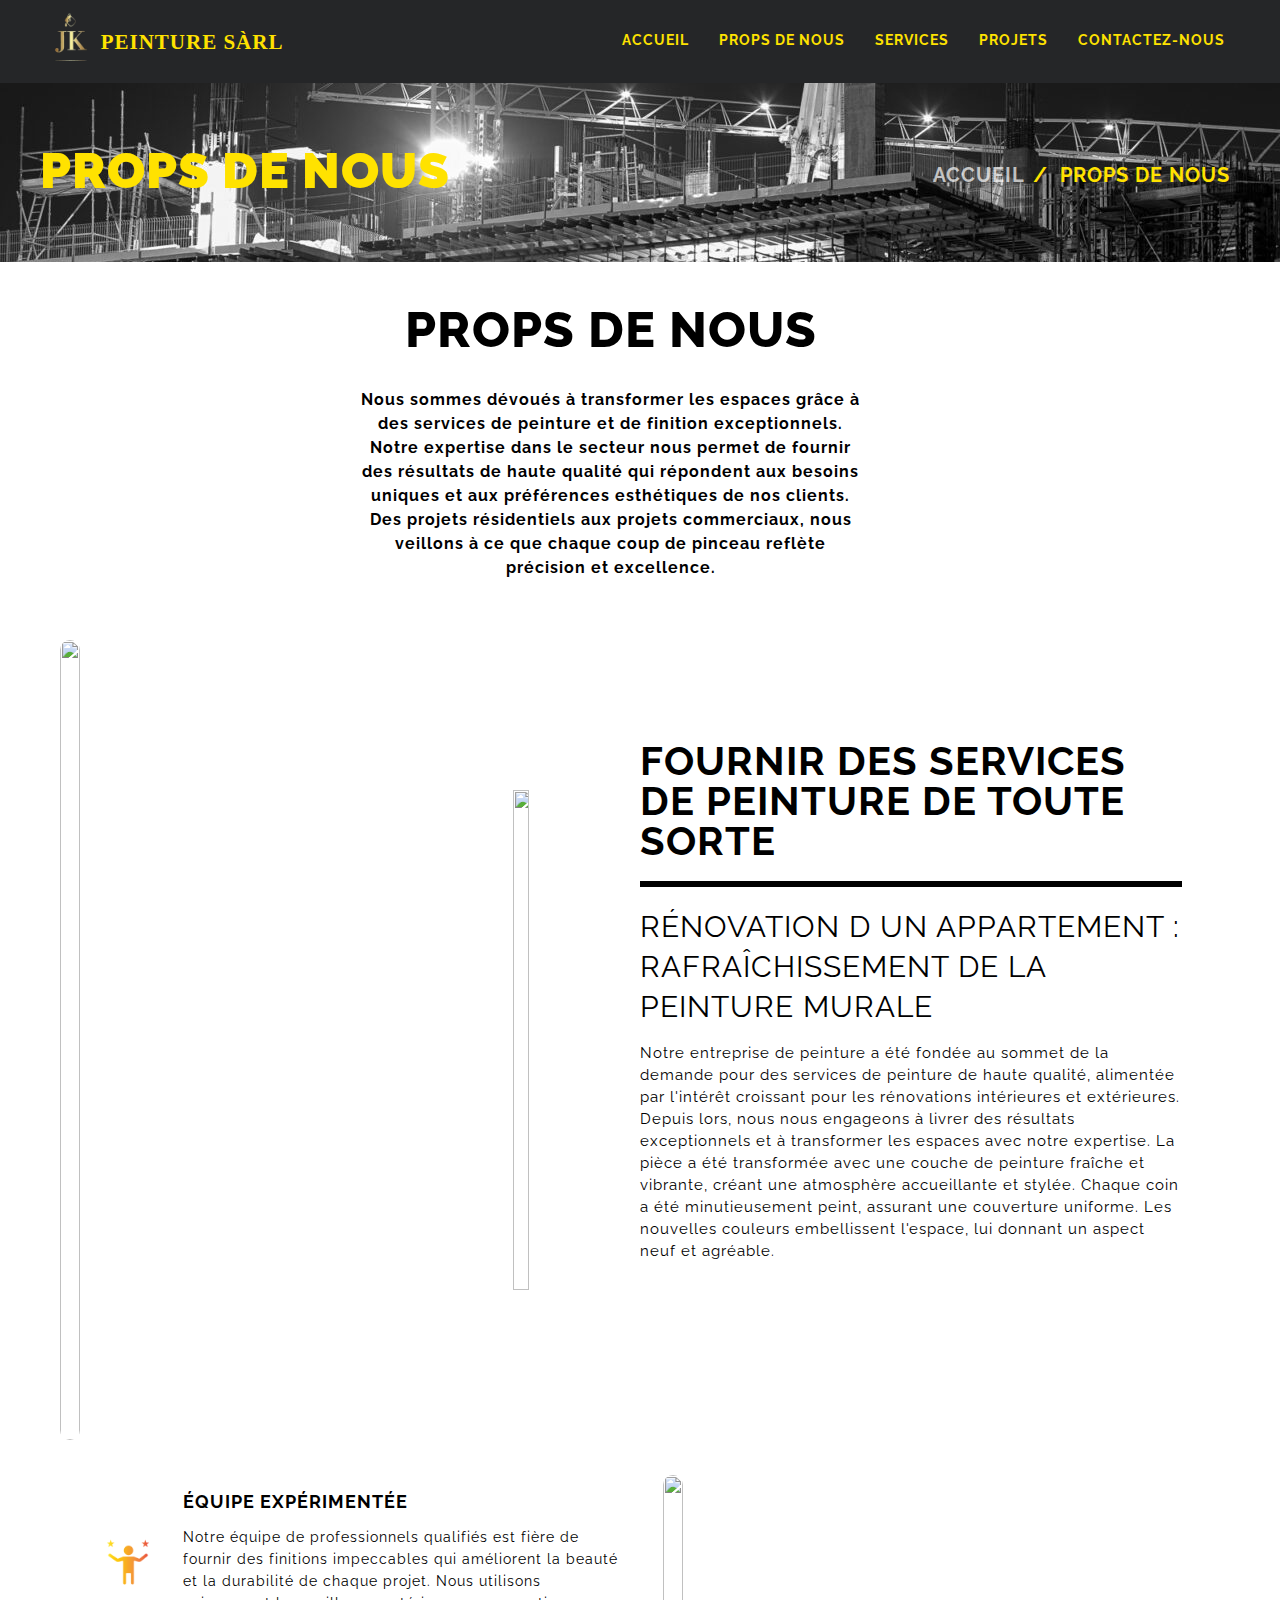
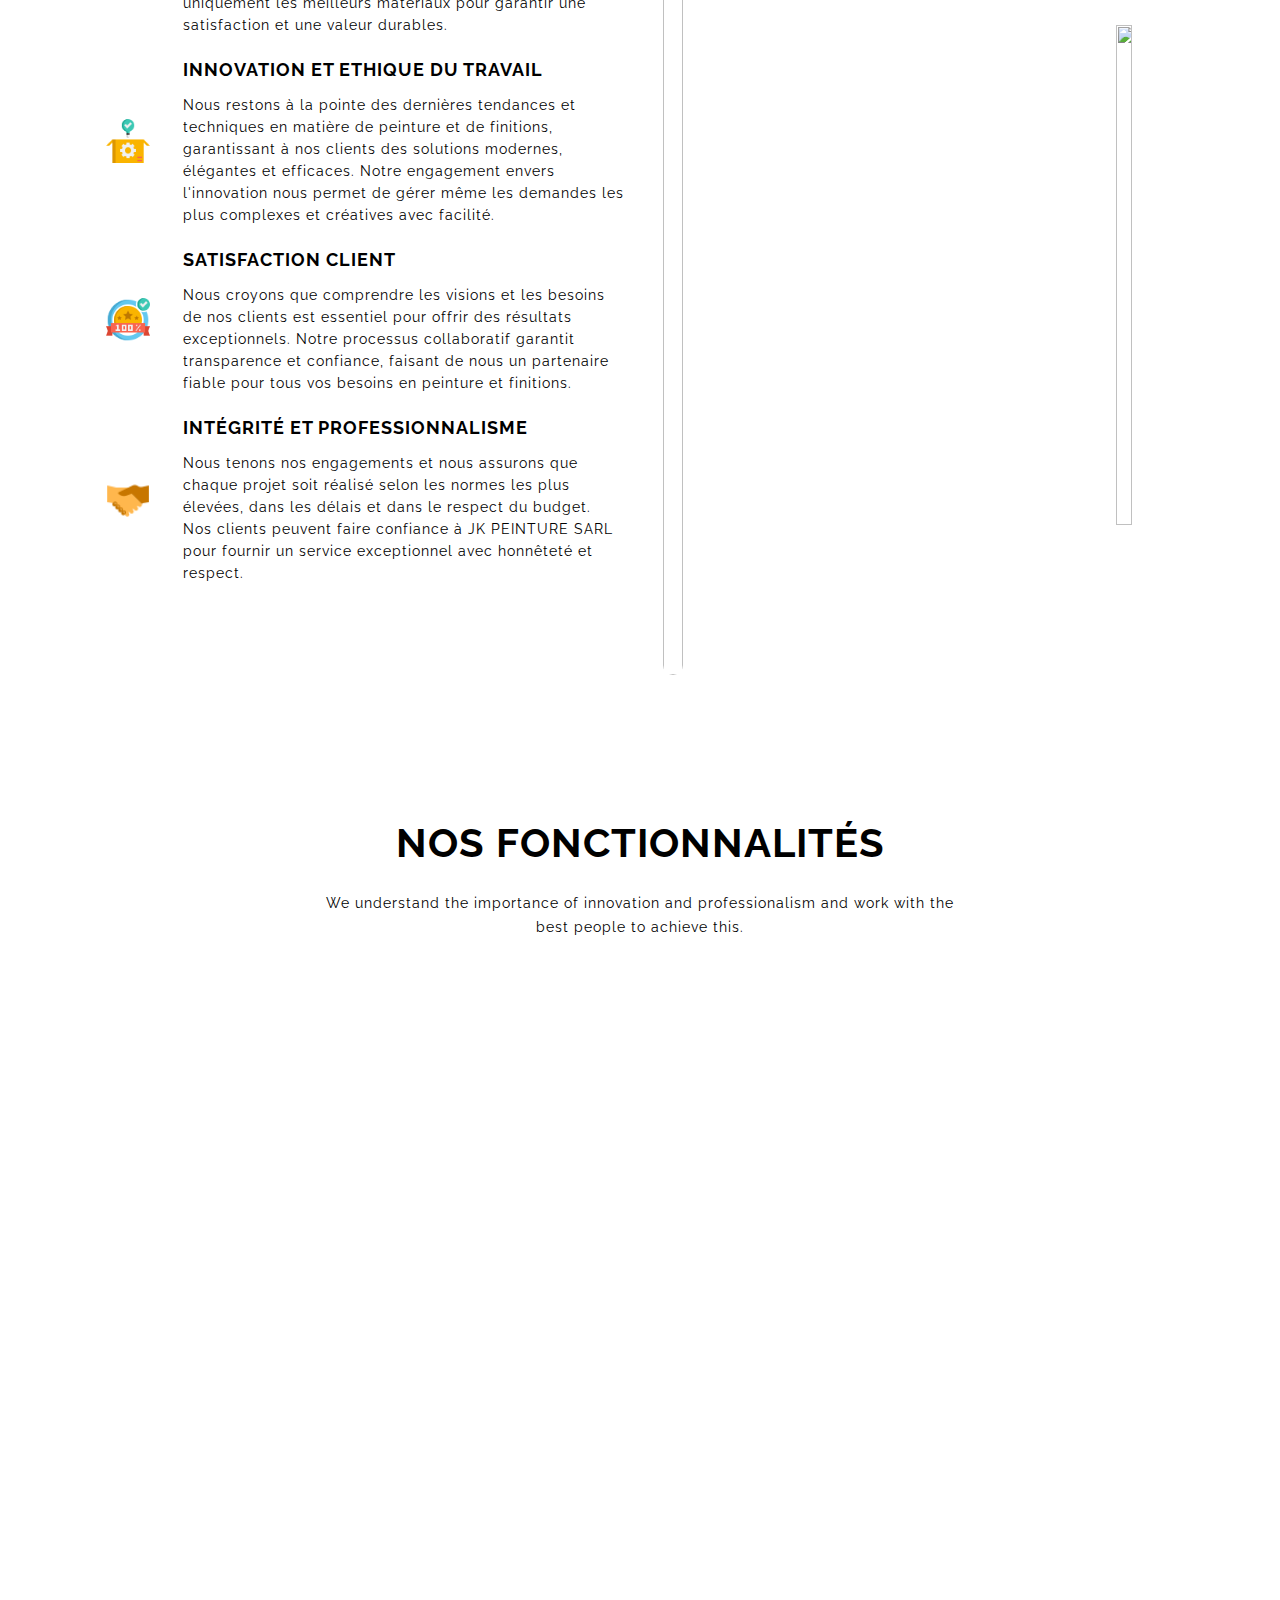
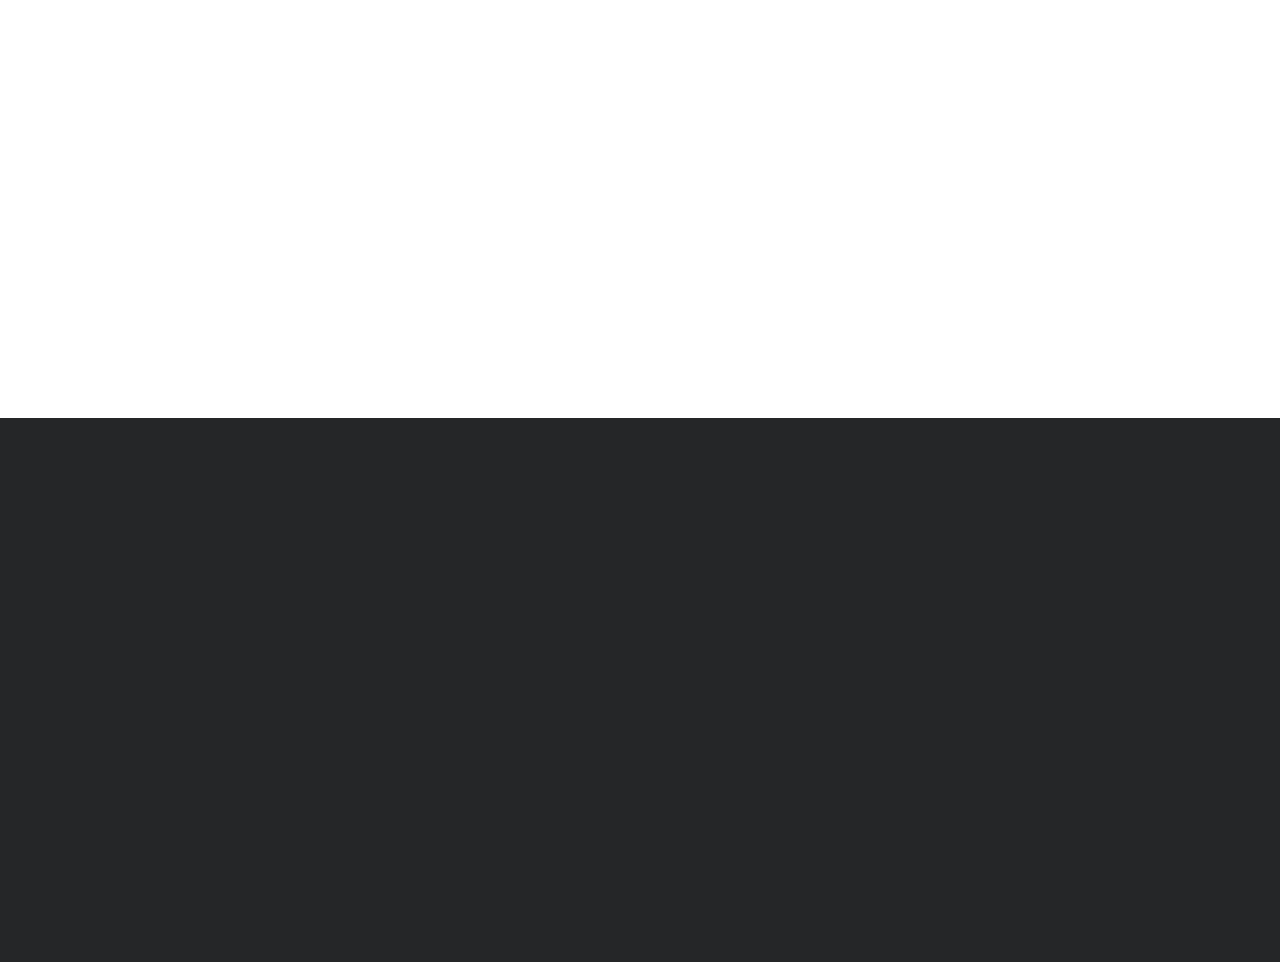
==== about.html @ dc9ed17d "initial commit of project" ====
<!DOCTYPE html>
<!--[if (gte IE 9)|!(IE)]><!-->
<html lang="en">
<!--<![endif]-->

<head>
  <!-- =====  BASIC PAGE NEEDS  ===== -->
  <meta charset="utf-8">
  <title>JK PEINTURE SÀRL</title>
  <!-- =====  SEO MATE  ===== -->
  <meta http-equiv="X-UA-Compatible" content="IE=edge" />
  <meta name="description" content="">
  <meta name="keywords" content="">
  <meta name="distribution" content="global">
  <meta name="revisit-after" content="2 Days">
  <meta name="robots" content="ALL">
  <meta name="rating" content="8 YEARS">
  <meta name="Language" content="en-us">
  <meta name="GOOGLEBOT" content="NOARCHIVE">
  <!-- =====  MOBILE SPECIFICATION  ===== -->
  <meta name="viewport" content="width=device-width, initial-scale=1, maximum-scale=1">
  <meta name="viewport" content="width=device-width">
  <!-- =====  CSS  ===== -->
  <link rel="stylesheet" type="text/css" href="css/font-awesome.min.css" />
  <link rel="stylesheet" type="text/css" href="css/bootstrap.css" />
  <link rel="stylesheet" type="text/css" href="css/menu.css">
  <link rel="stylesheet" type="text/css" href="css/bootsnav.css" />
  <link rel="stylesheet" type="text/css" href="css/style.css">
  <link rel="stylesheet" type="text/css" href="css/magnific-popup.css">
  <link rel="stylesheet" type="text/css" href="css/animation.css">
  <link rel="stylesheet" type="text/css" href="css/animate.css">
  <link rel="stylesheet" type="text/css" href="css/owl.carousel.css">
  <link rel="shortcut icon" href="image/logoJK-removebg-preview.png">
  <link rel="apple-touch-icon" href="images/apple-touch-icon.png">
  <link rel="apple-touch-icon" sizes="72x72" href="images/apple-touch-icon-72x72.png">
  <link rel="apple-touch-icon" sizes="114x114" href="images/apple-touch-icon-114x114.png">



  <link rel="stylesheet" type="text/css" href="css/about.css" />


<style>
  ::-webkit-scrollbar {
                display: none;  /* For Chrome, Safari, and Opera */
            }
</style>



</head>

<body style="width: 100%; overflow-x: hidden;
    scrollbar-width: none;">
  <!-- =====  LODER  ===== -->
  <div id="gif-loder" class="loder"></div>
  <div style="overflow: hidden;" class="wrapper">
    <!-- =====  HEADER START  ===== -->
    <header id="header">
      <!-- Start Navigation -->
      <nav class="navbar navbar-default navbar-fixed white no-background bootsnav">
        <!-- Start Top Search -->
        <div class="top-search">
          <div class="container">
            <div class="input-group">
              <span class="input-group-addon"><i class="fa fa-search"></i></span>
              <input type="text" class="form-control" placeholder="Search">
              <span class="input-group-addon close-search"><i class="fa fa-times"></i></span>
            </div>
          </div>
        </div>
        <!-- End Top Search -->
        <div class="container">
 
          <div class="navbar-header">
            <button type="button" class="navbar-toggle" data-toggle="collapse" data-target="#navbar-menu">
              <i class="fa fa-bars"></i>
            </button>

            <div class="navbar-brand-name">
              <div class="navbar-brand-name-logo">
                <a class="navbar-brand" href="index.html">
                  <img src="image/logoJK-removebg-preview.png" class="logo logo-display" alt="JK PAINTURE SAINT">
                  
                  <img src="image/logoJK-removebg-preview.png" class="logo logo-scrolled" alt="">
                </a>

              </div>
              
              <div class="navbar-brand-name-page">
                <a style="color: #FFE200" href="index.html">PEINTURE SÀRL</a>
              </div>
            </div>
          </div>
          <!-- End Header Navigation -->
          <!-- Collect the nav links, forms, and other content for toggling -->
          <div class="collapse navbar-collapse" id="navbar-menu">
            <ul class="nav navbar-nav navbar-right" data-in="fadeInDown" data-out="fadeOutUp">
              <li class="active"><a href="index.html">ACCUEIL</a></li>
              <li class="active"><a href="about.html">PROPS DE NOUS</a></li>
              <li class="active">
                <a href="./services.html">SERVICES</a>
              </li>
              
              <li class="dropdown">
                <!-- <a href="blog_2col_grid.html" class="dropdown-toggle" data-toggle="dropdown">Blog</a> -->
                <a href="blog_2col_grid.html">PROJETS</a>
              </li>
              
              <li class="dropdown">
                <a href="contact.html">CONTACTEZ-NOUS</a>
              </li>
            </ul>
          </div>
          <!-- /.navbar-collapse -->
        </div>
        <!-- Start Side Menu -->
        <div class="side">
          <a href="#" class="close-side"><i class="fa fa-times"></i></a>
          <div class="widget">
            <h6 class="title">English Language</h6>
            <ul class="link">
              <li><a href="#">FRENCH</a></li>
              <li><a href="#">ENGLISH</a></li>
            </ul>
          </div>
        </div>
        <!-- End Side Menu -->
      </nav>
      <!-- End Navigation -->
      <div class="clearfix"></div>
    </header>

    <div class="breadcrumb pt_80 pb_50">
      <div class="container">
        <div style="display: flex; align-items: end;">
          <div style="width: 99.5%; height: 70px; "></div>
          <div class="tree-branch"></div>
        </div>
        <h1 style="color: #FFE200;" class="mb_20">PROPS DE NOUS</h1>
        <ul class="right">
          <li><a href="index.html">ACCUEIL</a></li>
          <li class="active">PROPS DE NOUS</li>
        </ul>
      </div>
    </div>






    <div class="responsive-container-block bigContainer">
 
        <div style="display: flex;
            justify-content: center;
            align-items: center;" class="col-md-6 mb_50 col-md-offset-3 text-center">
          <div class="heading-part ">
            <h2 style="color: black; font-weight: 800; font-size: 5rem;" class="main_title mb_30">PROPS DE NOUS</h2>
            <p
            style="color: black; font-weight: bold; font-size: 1.6rem;"
            >Nous sommes dévoués à transformer les espaces grâce à des services de peinture et de finition exceptionnels. Notre expertise dans le secteur nous permet de fournir des résultats de haute qualité qui répondent aux besoins uniques et aux préférences esthétiques de nos clients. Des projets résidentiels aux projets commerciaux, nous veillons à ce que chaque coup de pinceau reflète précision et excellence.</p>
          </div>
        </div>



        

        <div style="margin-bottom: 25px;" class="responsive-container-block Container">
          <div class="imgContainer">
            <img class="blueDots" src="https://workik-widget-assets.s3.amazonaws.com/widget-assets/images/aw3.svg">
            <img style="border-radius: 25px;" class="mainImg" src="image/Projekti8/projekti001.jpeg">
          </div>
          <div class="responsive-container-block textSide">
            
            <div class="responsive-cell-block wk-desk-6 wk-ipadp-6 wk-tab-12 wk-mobile-12">
    
              <div class="cardText">
                <p style="font-size: 4rem !important; line-height: 40px;" class="text-blk cardHeading">
                  FOURNIR DES SERVICES
    DE PEINTURE DE TOUTE SORTE
                </p>
                <hr style="border: 3px solid black; margin: 20px 0;">
                <p style="font-size: 3rem !important; color: black; line-height: 40px;" class="ttext-blk cardHeading">
                  RÉNOVATION D UN APPARTEMENT : RAFRAÎCHISSEMENT DE LA PEINTURE MURALE
                </p>
    
                <p style="margin-top: 15px; font-size: 1.5rem;" class="text-blk cardSubHeading">
                  Notre entreprise de peinture a été fondée au sommet de la demande pour des services de peinture de haute qualité, alimentée par l'intérêt croissant pour les rénovations intérieures et extérieures. Depuis lors, nous nous engageons à livrer des résultats exceptionnels et à transformer les espaces avec notre expertise. La pièce a été transformée avec une couche de peinture fraîche et vibrante, créant une atmosphère accueillante et stylée. Chaque coin a été minutieusement peint, assurant une couverture uniforme. Les nouvelles couleurs embellissent l'espace, lui donnant un aspect neuf et agréable.
                </p>
              </div>
            </div>
            
            <a>
              <button class="custom-btn btn-1 mt_30 wow fadeInUp">
                LIRE LA SUITE 
    
              </button>
            </a>
            <a>
              <button style="margin-left: 25px;" class="custom-btn btn-1 mt_30 wow fadeInUp">
                CONTACTEZ-NOUS
              </button>
            </a>
            
          </div>
          
        </div>





      <div class="responsive-container-block Container">
        
        <div class="responsive-container-block textSide">
          
          <div class="responsive-cell-block wk-desk-6 wk-ipadp-6 wk-tab-12 wk-mobile-12">
            <div class="cardImgContainer">
              <img class="cardImg" src="image/xp.png">
            </div>
            <div class="cardText">
              <p class="text-blk cardHeading">
                ÉQUIPE EXPÉRIMENTÉE
              </p>
              <p class="text-blk cardSubHeading">
                Notre équipe de professionnels qualifiés est fière de fournir des finitions impeccables qui améliorent la beauté et la durabilité de chaque projet. Nous utilisons uniquement les meilleurs matériaux pour garantir une satisfaction et une valeur durables.
              </p>
            </div>
          </div>
          <div class="responsive-cell-block wk-desk-6 wk-ipadp-6 wk-tab-12 wk-mobile-12">
            <div class="cardImgContainer">
              <img class="cardImg" src="image/innovative.png">
            </div>
            <div class="cardText">
              <p class="text-blk cardHeading">
                INNOVATION ET ETHIQUE DU TRAVAIL
              </p>
              <p class="text-blk cardSubHeading">
                Nous restons à la pointe des dernières tendances et techniques en matière de peinture et de finitions, garantissant à nos clients des solutions modernes, élégantes et efficaces. Notre engagement envers l'innovation nous permet de gérer même les demandes les plus complexes et créatives avec facilité.
              </p>
            </div>
          </div>
          <div class="responsive-cell-block wk-desk-6 wk-ipadp-6 wk-tab-12 wk-mobile-12">
            <div class="cardImgContainer">
              <img class="cardImg" src="image/costumerStat.png">
            </div>
            <div class="cardText">
              <p class="text-blk cardHeading">
                SATISFACTION CLIENT
              </p>
              <p class="text-blk cardSubHeading">
                Nous croyons que comprendre les visions et les besoins de nos clients est essentiel pour offrir des résultats exceptionnels. Notre processus collaboratif garantit transparence et confiance, faisant de nous un partenaire fiable pour tous vos besoins en peinture et finitions.
              </p>
            </div>
          </div>
          <div class="responsive-cell-block wk-desk-6 wk-ipadp-6 wk-tab-12 wk-mobile-12">
            <div class="cardImgContainer">
              <img class="cardImg" src="image/integrity.png">
            </div>
            <div class="cardText">
              <p class="text-blk cardHeading">
                INTÉGRITÉ ET PROFESSIONNALISME
              </p>
              <p class="text-blk cardSubHeading">
                Nous tenons nos engagements et nous assurons que chaque projet soit réalisé selon les normes les plus élevées, dans les délais et dans le respect du budget. Nos clients peuvent faire confiance à JK PEINTURE SARL pour fournir un service exceptionnel avec honnêteté et respect.
              </p>
            </div>
          </div>
          <a>
            <button class="custom-btn btn-1 mt_30 wow fadeInUp">
              DÉCOUVREZ NOS SERVICES
            </button>
          </a>
          
        </div>
        <div class="imgContainer">
          <img class="blueDots" src="https://workik-widget-assets.s3.amazonaws.com/widget-assets/images/aw3.svg">
          <img style="border-radius: 25px;" class="mainImg" src="./image/Projekti3/projekti20.jpeg">
        </div>
      </div>
    </div>




    <section id="service" class="pt_100 pb_50">
      <div class="container text-center">
        <div class="row">
          <div class="col-md-12">
            <div class="heading-part ">
              <h2 style="color: black" class="main_title mb_20">NOS FONCTIONNALITÉS</h2>
              <p style="color: black;" class="mb_50">We understand the importance of innovation and professionalism and work with the best people to achieve this.</p> 
            </div>
          </div>
        </div>
        <!-- Services  -->
        <div class="services row">
          <div class="service-row col-md-4 col-xs-6 mb_50">
            <div class="service wow fadeInDown" data-wow-delay=".2s">
              <div class="icon-top"><img src="image/profesionalTeam.png" alt="#"></div>
              <h4 class="text-bold mtb_20">ÉQUIPE PROFESSIONNELLE</h4>
              <p style="color: black;">Une équipe professionnelle dédiée, experte
                dans son domaine, qui garantit des résultats
                de haute qualité.</p>
            </div>
          </div>
          <div class="service-row col-md-4 col-xs-6 mb_50">
            <div class="service wow fadeInDown" data-wow-delay=".2s">
              <div class="icon-top"><img src="image/phone.png" alt="#"></div>
              <h4 class="text-bold mtb_20">SUPPORT</h4>
              <p style="color: black;">Si vous rencontrez des problèmes ou avez
                besoin de support de notre équipe, vous
                pouvez nous contacter par téléphone ou nous
                envoyer un e-mail.</p>
            </div>
          </div>
          <div class="service-row col-md-4 col-xs-6 mb_50">
            <div class="service wow fadeInDown" data-wow-delay=".2s">
              <div class="icon-top"><img src="image/prices.png" alt="#"></div>
              <h4 class="text-bold mtb_20">PRIX ABORDABLE</h4>
              <p style="color: black;">Nos collaborateurs sont passionnés par
                leur travail et s'engagent à offrir des
                conditions exceptionnelles, tant pour
                notre équipe que pour nos clients, le
                tout à un prix compétitif.</p>
            </div>
          </div>
          <div class="service-row col-md-4 col-xs-6 mb_50">
            <div class="service wow fadeInUp" data-wow-delay=".3s">
              <div class="icon-top"><img src="image/facade.png" alt="#"></div>
              <h4 class="text-bold mtb_20">ÉQUIPEMENT</h4>
              <p style="color: black;">Nous utilisons les équipements les plus
                performants du marché pour sublimer et
                décorer vos bâtiments avec une précision
                optimale.</p>
            </div>
          </div>
          <div class="service-row col-md-4 col-xs-6 mb_50">
            <div class="service wow fadeInUp" data-wow-delay=".3s">
              <div class="icon-top"><img src="image/building.png" alt="#"></div>
              <h4 class="text-bold mtb_20">BÂTIMENTS</h4>
              <p style="color: black;">Nous travaillons dans différents bâtiments,
                allant des petites maisons aux grands
                bâtiments.</p>
            </div>
          </div>
          <div class="service-row col-md-4 col-xs-6 mb_50">
            <div class="service wow fadeInUp" data-wow-delay=".3s">
              <div class="icon-top"><img src="image/engnineer.png" alt="#"></div>
              <h4 class="text-bold mtb_20">INGÉNIEUR DE PROJET</h4>
              <p style="color: black;">Parmi nos employés, nous avons des
                ingénieurs avec une grande expérience dans
                la peinture et la décoration de bâtiments,
                offrant un espace de vie confortable.</p>
            </div>
          </div>
        </div>
        <!-- Services -->
      </div>
    </section>





    
  </div>





    <div id="projectFacts" class="sectionClass">
      <div class="fullWidth eight columns">
      



        <div style="margin-top: 25px;" class="projectFactsWrap">


          <div class="item wow animated" data-number="4" style="visibility: visible;">
            <img width="15%" src="image/xp.png" alt="Experience">
            <p id="number1" class="number">4+</p>
            <span></span>
            <p>ANNÉES SUR LE MARCHÉ</p>
        </div>
          <div class="item wow animated" data-number="14" style="visibility: visible;">
              <img width="15%" src="image/places.png" alt="Places">
              <p id="number2" class="number">14+</p>
              <span></span>
              <p>DIFFÉRENTS ENDROITS</p>
          </div>
          <div class="item wow animated" data-number="20" style="visibility: visible;">
              <img width="15%" src="image/emp.png" alt="Employee">
              <p id="number3" class="number">20+</p>
              <span></span>
              <p>EMPLOYÉS</p>
          </div>
          <div class="item wow animated" data-number="12" style="visibility: visible;">
              <img width="15%" src="image/services.png" alt="Services">
              <p id="number4" class="number">12+</p>
              <span></span>
              <p>DIFFÉRENTS TYPES DE
                SERVICES</p>
          </div>
      </div>
    </div>





    <!-- <div class="responsive-container-block1 bigContainer1">
      <div class="responsive-container-block1 Container1">
        <p style="color: #FFE200 !important;" class="text-blk1 heading1">
          N'HÉSITEZ PAS À NOUS CONTACTER
        </p>
        <p class="text-blk1 subHeading1">
          N'hésitez pas à nous contacter via nos réseaux sociaux ou par e-mail pour toute question ou assistance. Nous sommes toujours là pour vous aider et garantir que votre expérience avec nous soit parfaite. Connectez-vous avec nous sur Facebook, Instagram, ou envoyez-nous un e-mail à tout moment. Votre satisfaction est notre priorité, et nous sommes impatients de vous entendre!
        </p>
        <div class="social-icons-container1">
          <a class="social-icon1" href="https://www.facebook.com" target="_blank">
            <img class="socialIcon1 image-block1" src="./image/facebook.png" alt="Facebook Icon">
          </a>
          <a class="social-icon1" href="https://www.instagram.com" target="_blank">
            <img class="socialIcon1 image-block1" src="./image/mail.png" alt="Instagram Icon">
          </a>
          <a class="social-icon1" href="mailto:example@example.com">
            <img class="socialIcon1 image-block1" src="./image/instagram.png" alt="Mail Icon">
          </a>

        </div>
      </div>
    </div> -->



    <div id="contact" class="footer ptb_100">
      <div class="container">
        <div class="row">
          <div class="col-md-3 mtb_40 text-left wow fadeInUp" data-wow-delay=".2s">
            <h4 style="color: #FFE200; font-weight: bold;" class="footer-title ptb_20 light uppr ">CONTACTEZ-NOUS</h4>
            <ul style="color: #FFE200;">
              <li><i class="fa fa-map-marker-alt"></i> Grand-Rue 45, Vaulruz<br> Switzerland 1627</li>
              <li><i class="fa fa-phone"></i> 079/290 81 12</li>
              <li><i class="fa fa-envelope"></i> info@jkpeinture.ch</li>
            </ul>
          </div>
          <div class="col-md-6 wow fadeInUp" data-wow-delay=".4s">
            <div class="footer-logo mt_20 mb_20"> <a href="index.html"> <img src="image/logoJK-removebg-preview.png" alt="JK PEINTURE SAINT"> </a> </div>
            <div class="footer-link">
              <ul>
                <li><a href="index.html">ACCUEIL</a></li>
                <li><a href="about.html">PROPS DE NOUS</a></li>
                <li><a href="services.html">SERVICES</a></li>
                <li><a href="blog_2col_grid.html">PROJETS</a></li>
                <li><a href="contact.html">CONTACTEZ-NOUS</a></li>
              </ul>
            </div>
            <div style="margin-top: 30px;" class="copyright-part mtb_10">@ 2025 All Rights Reserved JK PEINTURE SAINT</div>
            <div class="social_icon">
              <ul>
                <li><a href="#"><i class="fa fa-facebook"></i></a></li>
                <li><a href="#"><i class="fa fa-instagram"></i></a></li>
              </ul>
            </div>
          </div>
          <div class="col-md-3 mtb_40 text-right wow fadeInUp" data-wow-delay=".6s">
            <h4 style="color: #FFE200; font-weight: bold;" class="footer-title ptb_20 light uppr">TRAVAILLONS ENSEMBLE</h4>
            <p style="color: #FFE200;">Contactez-nous par e-mail
              ou par téléphone</p>
            <div class="form-group light">
              <!-- <input placeholder="Enter Your Email Address" type="text"> -->
              <br>
              <button class="custom-btn btn-12 light mt_10">CONTACTEZ-NOUS</button>
            </div>
          </div>
        </div>
      </div>
    </div>
    <!-- =====  FOOTER END  ===== -->
  </div>
  <script src="js/jQuery_v3.1.1.min.js"></script>
  <script src="js/owl.carousel.min.js"></script>
  <script src="js/bootstrap.min.js"></script>
  <script src="js/bootsnav.js"></script>
  <script src="js/jquery.magnific-popup.js"></script>
  <script src="js/isotope.pkgd.min.js"></script>
  <script src="js/constants.js"></script>
  <script src="js/menu.js"></script>
  <script src="js/custom.js"></script>
  <script src="js/wow.js"></script>
  <script>
    setTimeout(() => document.getElementById('gif-loder').remove(), 300);
  </script>
  <script>
    let yearsOnMarket = document.querySelector('.projectFactsWrap > div');
    let number1 = document.getElementById('number1');
    yearsOnMarket.setAttribute("data-number", new Date().getFullYear() - 2017);
    number1.innerHTML = new Date().getFullYear() - 2017;
  </script>
</body>

</html>
---- css/menu.css ----
/*
Navbar Adjusment
=========================== */
/* Navbar Atribute ------*/
.attr-nav > ul > li > a{
    padding: 28px 15px;
}

ul.cart-list > li.total > .btn{
    border-bottom: solid 1px #cfcfcf !important;
    color: #fff !important;
    padding: 10px 15px;
}

@media (min-width: 1024px) {
    /* Navbar General ------*/
    nav.navbar ul.nav > li > a{
        padding: 30px 15px;
        font-weight: 600;
    }
    
    nav.navbar .navbar-brand{
        margin-top: 0;
    }
    
    nav.navbar .navbar-brand img.logo{
        width: 90px;
    }

    nav.navbar .navbar-brand{
        margin-top: 0;
    }
    
    nav.navbar li.dropdown ul.dropdown-menu{
        border-top: solid 5px;
    }
    
    /* Navbar Center ------*/
    nav.navbar-center .navbar-brand{
        margin: 0 !important;
    }
    
    /* Navbar Brand Top ------*/
    nav.navbar-brand-top .navbar-brand{
        margin: 10px !important;
    }
    
    /* Navbar Full ------*/
    nav.navbar-full .navbar-brand{
        position: relative;
        top: -15px;
    }
    
    /* Navbar Sidebar ------*/
    nav.navbar-sidebar ul.nav,
    nav.navbar-sidebar .navbar-brand{
        margin-bottom: 50px;
    }
    
    nav.navbar-sidebar ul.nav > li > a{
        padding: 10px 15px;
        font-weight: bold;
    }
    
    /* Navbar Transparent & Fixed ------*/
    nav.navbar.bootsnav.navbar-transparent.white{
        background-color: rgba(255,255,255,0.3);
        border-bottom: solid 1px #bbb;
    }
    
    nav.navbar.navbar-inverse.bootsnav.navbar-transparent.dark,
    nav.navbar.bootsnav.navbar-transparent.dark{
        background-color: rgba(0,0,0,0.3);
        border-bottom: solid 1px #555;
    }
    
    nav.navbar.bootsnav.navbar-transparent.white .attr-nav{
        border-left: solid 1px #bbb;
    }
    
    nav.navbar.navbar-inverse.bootsnav.navbar-transparent.dark .attr-nav,
    nav.navbar.bootsnav.navbar-transparent.dark .attr-nav{
        border-left: solid 1px #555;
    }
    
    nav.navbar.bootsnav.no-background.white .attr-nav > ul > li > a,
    nav.navbar.bootsnav.navbar-transparent.white .attr-nav > ul > li > a,
    nav.navbar.bootsnav.navbar-transparent.white ul.nav > li > a,
    nav.navbar.bootsnav.no-background.white ul.nav > li > a{
        color: #fff;
    }
    
    nav.navbar.bootsnav.navbar-transparent.dark .attr-nav > ul > li > a,
    nav.navbar.bootsnav.navbar-transparent.dark ul.nav > li > a{
        color: #eee;
    }
}

@media (max-width: 992px) {
    /* Navbar General ------*/
    nav.navbar .navbar-brand{
        margin-top: 0;
        position: relative;
        top: -2px;
    }
    
    nav.navbar .navbar-brand img.logo{
        width: 60px;
        display: block;
    }
    
    .attr-nav > ul > li > a{
        padding: 16px 15px 15px;
    }
    
    /* Navbar Mobile slide ------*/
    nav.navbar.navbar-mobile ul.nav > li > a{
        padding: 15px 15px;
    }
    
    nav.navbar.navbar-mobile ul.nav ul.dropdown-menu > li > a{
        padding-right: 15px !important;
        padding-top: 15px !important;
        padding-bottom: 15px !important;
    }
    
    nav.navbar.navbar-mobile ul.nav ul.dropdown-menu .col-menu .title{
        padding-right: 30px !important;
        padding-top: 13px !important;
        padding-bottom: 13px !important;
    }
    
    nav.navbar.navbar-mobile ul.nav ul.dropdown-menu .col-menu ul.menu-col li a{
        padding-top: 13px !important;
        padding-bottom: 13px !important;
    }
    
    /* Navbar Full ------*/
     nav.navbar-full .navbar-brand{
        top: 0;
        padding-top: 10px;
    }
}

/* Navbar Inverse
=================================*/
nav.navbar.navbar-inverse{
    background-color: #222;
    border-bottom: solid 1px #303030;
}

nav.navbar.navbar-inverse ul.cart-list > li.total > .btn{
    border-bottom: solid 1px #222 !important;
}

nav.navbar.navbar-inverse ul.cart-list > li.total .pull-right{
    color: #fff;
}

nav.navbar.navbar-inverse.megamenu ul.dropdown-menu.megamenu-content .content ul.menu-col li a,
nav.navbar.navbar-inverse ul.nav > li > a{
    color: #eee;
}

nav.navbar.navbar-inverse ul.nav > li.dropdown > a{
    background-color: #222;
}

nav.navbar.navbar-inverse li.dropdown ul.dropdown-menu > li > a{
    color: #999;
}

nav.navbar.navbar-inverse ul.nav .dropdown-menu h1,
nav.navbar.navbar-inverse ul.nav .dropdown-menu h2,
nav.navbar.navbar-inverse ul.nav .dropdown-menu h3,
nav.navbar.navbar-inverse ul.nav .dropdown-menu h4,
nav.navbar.navbar-inverse ul.nav .dropdown-menu h5,
nav.navbar.navbar-inverse ul.nav .dropdown-menu h6{
    color: #fff;
}

nav.navbar.navbar-inverse .form-control{
    background-color: #333;
    border-color: #303030;
    color: #fff;
}

nav.navbar.navbar-inverse .attr-nav > ul > li > a{
    color: #eee;
}

nav.navbar.navbar-inverse .attr-nav > ul > li.dropdown ul.dropdown-menu{
    background-color: #222;
    border-left: solid 1px #303030;
    border-bottom: solid 1px #303030;
    border-right: solid 1px #303030;
}

nav.navbar.navbar-inverse ul.cart-list > li{
    border-bottom: solid 1px #303030;
    color: #eee;
}

nav.navbar.navbar-inverse ul.cart-list > li img{
    border: solid 1px #303030;
}

nav.navbar.navbar-inverse ul.cart-list > li.total{
    background-color: #333;
}

nav.navbar.navbar-inverse .share ul > li > a{
    background-color: #555;
}

nav.navbar.navbar-inverse .dropdown-tabs .tab-menu{
    border-right: solid 1px #303030;
}

nav.navbar.navbar-inverse .dropdown-tabs .tab-menu > ul > li > a{
    border-bottom: solid 1px #303030;
}

nav.navbar.navbar-inverse .dropdown-tabs .tab-content{
    border-left: solid 1px #303030;
}

nav.navbar.navbar-inverse .dropdown-tabs .tab-menu > ul > li > a:hover,
nav.navbar.navbar-inverse .dropdown-tabs .tab-menu > ul > li > a:focus,
nav.navbar.navbar-inverse .dropdown-tabs .tab-menu > ul > li.active > a{
    background-color: #333 !important;
}

nav.navbar-inverse.navbar-full ul.nav > li > a{
    border:none;
}

nav.navbar-inverse.navbar-full .navbar-collapse .wrap-full-menu{
    background-color: #222;
}

nav.navbar-inverse.navbar-full .navbar-toggle{
    background-color: #222 !important;
    color: #6f6f6f;
}

@media (min-width: 1024px) {
    nav.navbar.navbar-inverse ul.nav .dropdown-menu{
        background-color: #222 !important;
        border-left: solid 1px #303030 !important;
        border-bottom: solid 1px #303030 !important;
        border-right: solid 1px #303030 !important;
    }

    nav.navbar.navbar-inverse li.dropdown ul.dropdown-menu > li > a{
        border-bottom: solid 1px #303030;
    }
    
    nav.navbar.navbar-inverse ul.dropdown-menu.megamenu-content .col-menu{
        border-left: solid 1px #303030;
        border-right: solid 1px #303030;
    }
    
    nav.navbar.navbar-inverse.navbar-transparent.dark{
        background-color: rgba(0,0,0,0.3);
        border-bottom: solid 1px #999;
    }
    
    nav.navbar.navbar-inverse.navbar-transparent.dark .attr-nav{
        border-left: solid 1px #999;
    }
    
    nav.navbar.navbar-inverse.no-background.white .attr-nav > ul > li > a,
    nav.navbar.navbar-inverse.navbar-transparent.dark .attr-nav > ul > li > a,
    nav.navbar.navbar-inverse.navbar-transparent.dark ul.nav > li > a,
    nav.navbar.navbar-inverse.no-background.white ul.nav > li > a{
        color: #fff;
    }
    
    nav.navbar.navbar-inverse.no-background.dark .attr-nav > ul > li > a,
    nav.navbar.navbar-inverse.no-background.dark .attr-nav > ul > li > a,
    nav.navbar.navbar-inverse.no-background.dark ul.nav > li > a,
    nav.navbar.navbar-inverse.no-background.dark ul.nav > li > a{
        color: #3f3f3f;
    }
}
@media (max-width: 992px)  {
    nav.navbar.navbar-inverse .navbar-toggle{
        color: #eee;
        background-color: #222 !important;
    }
    
    nav.navbar.navbar-inverse .navbar-nav > li > a{
        border-top: solid 1px #303030;
        border-bottom: solid 1px #303030;
    }
    
    nav.navbar.navbar-inverse ul.nav li.dropdown ul.dropdown-menu  > li > a{
        color: #999;
        border-bottom: solid 1px #303030;
    }
    
    nav.navbar.navbar-inverse .dropdown .megamenu-content .col-menu .title{
        border-bottom: solid 1px #303030;
        color: #eee;
    }
    
    nav.navbar.navbar-inverse .dropdown .megamenu-content .col-menu ul > li > a{
        border-bottom: solid 1px #303030;
        color: #999 !important;
    }
    
    nav.navbar.navbar-inverse .dropdown .megamenu-content .col-menu.on:last-child .title{
        border-bottom: solid 1px #303030;
    }
    
    nav.navbar.navbar-inverse .dropdown-tabs .tab-menu > ul{
        border-top: solid 1px #303030;
    }
    
    nav.navbar.navbar-inverse.navbar-mobile .navbar-collapse{
        background-color: #222;
    }
}

@media (max-width: 767px)  {
    nav.navbar.navbar-inverse.navbar-mobile ul.nav{
        border-top: solid 1px #222;
    }
}

/*
Color
=========================== */
nav.navbar.bootsnav ul.dropdown-menu.megamenu-content .content ul.menu-col li a:hover,
.side .widget ul.link li a:hover,
.side .widget ul.link li a:focus,
.check-list li:before,
ul.cart-list > li > h6 > a,
.attr-nav > ul > li > a:hover,
.attr-nav > ul > li > a:focus,
nav.navbar-sidebar ul.nav li.dropdown.on > a,
nav.navbar-sidebar .dropdown .megamenu-content .col-menu.on .title,
nav.navbar-sidebar ul.nav li.dropdown ul.dropdown-menu li a:hover,
nav.navbar ul.nav li.dropdown.on > a,
nav.navbar.navbar-inverse ul.nav li.dropdown.on > a,
nav.navbar-sidebar ul.nav li.dropdown.on ul.dropdown-menu li.dropdown.on > a,
nav.navbar .dropdown .megamenu-content .col-menu.on .title,
nav.navbar ul.nav > li > a:hover,
nav.navbar ul.nav > li.active > a:hover,
nav.navbar ul.nav li.active > a,
nav.navbar li.dropdown ul.dropdown-menu > li a:hover{
    color: var(--main-color);
}

nav.navbar.navbar-transparent ul.nav > li > a:hover,
nav.navbar.no-background ul.nav > li > a:hover,
nav.navbar ul.nav li.scroll.active > a,
nav.navbar.navbar-dark ul.nav li.dropdown ul.dropdown-menu  > li > a:hover,
nav.navbar ul.nav li.dropdown.on > a,
nav.navbar-dark ul.nav li.dropdown.on > a{
    color: var(--main-color) !important;
}

@media(max-width:920px){
    nav.navbar .dropdown .megamenu-content .col-menu ul > li > a:hover,
    nav.navbar.navbar-dark .dropdown .megamenu-content .col-menu .title:hover{
        color: var(--main-color) !important;
    }
}

/*
Border
=========================== */
ul.cart-list > li.total > .btn{
    border:none;
}

nav.navbar li.dropdown ul.dropdown-menu{
    border-top-color: var(--main-color) !important;
}

/*
Background
=========================== */
ul.cart-list > li.total > .btn,
.attr-nav > ul > li > a span.badge,
nav.navbar .share ul > li > a:hover,
nav.navbar .share ul > li > a:focus{
    background-color: var(--main-color);
}

ul.cart-list > li.total > .btn:hover,
ul.cart-list > li.total > .btn:focus{
    background-color: #000 !important;
}
---- css/bootsnav.css ----
/* ==============================================================

Template name : Bootsnav - Multi Purpose Header
Categorie : Bootstrap Menu in CSS
Author : adamnurdin01
Version : v.1.2
Created : 2016-06-02
Last update : 2016-10-19

============================================================== */

/* MEGAMENU STYLE
=================================*/
nav.bootsnav .dropdown.megamenu-fw {
    position: static;
}

nav.bootsnav .container {
    position: relative;
}

nav.bootsnav .megamenu-fw .dropdown-menu {
    left: auto;
}

nav.bootsnav .megamenu-content {
    padding: 15px;
    margin-left: 60%;
    width: fit-content;
}

nav.bootsnav .megamenu-content .title{
    margin-top: 0;
    font-weight: 600;
}

nav.bootsnav .dropdown.megamenu-fw .dropdown-menu {
    left: 0;
    right: 0;
}

/* Navbar
=================================*/
nav.navbar.bootsnav{
    margin-bottom: 0;
    -moz-border-radius: 0px;
    -webkit-border-radius: 0px;
    -o-border-radius: 0px;
    border-radius: 0px;
    background-color: #252628;
    /* opacity: 0.9; */
    border: none;
    /* border-bottom: solid 10px var(--main-color); */
    z-index: 9;
}

nav.navbar.bootsnav ul.nav > li > a{
    color: #6f6f6f;
    background-color: transparent;
    outline: none;
    /* margin-bottom: -2px; */
}

nav.navbar.bootsnav ul.nav li.megamenu-fw > a:hover,
nav.navbar.bootsnav ul.nav li.megamenu-fw > a:focus,
nav.navbar.bootsnav ul.nav li.active > a:hover,
nav.navbar.bootsnav ul.nav li.active > a:focus,
nav.navbar.bootsnav ul.nav li.active > a{
    background-color: transparent;
}

nav.navbar.bootsnav .navbar-toggle{
    background-color: transparent;
    border: none;
    padding: 0;
    font-size: 18px;
    position: relative;
    top: 5px;
}

nav.navbar.bootsnav ul.nav .dropdown-menu .dropdown-menu{
    top: 0;
    left: 100%;
}

nav.navbar.bootsnav ul.nav ul.dropdown-menu > li > a{
    white-space:normal;
}


ul.menu-col{
    padding: 0;
    margin: 0;
    list-style: none;
}

ul.menu-col li a{
    color: #6f6f6f;
}

ul.menu-col li a:hover,
ul.menu-col li a:focus{
    text-decoration: none;
}

/* Navbar Full
=================================*/
nav.bootsnav.navbar-full{
    padding-bottom: 10px;
    padding-top: 10px;
}

nav.bootsnav.navbar-full .navbar-header{
    display: block;
    width: 100%;
}

nav.bootsnav.navbar-full .navbar-toggle{
    display: inline-block;
    margin-right: 0;
    position: relative;
    top: 0;
    font-size: 30px;
    -webkit-transition: all 1s ease-in-out;
	-moz-transition: all 1s ease-in-out;
	-o-transition: all 1s ease-in-out;
	-ms-transition: all 1s ease-in-out;
	transition: all 1s ease-in-out;
}

nav.bootsnav.navbar-full .navbar-collapse{
    position: fixed;
    width: 100%;
    height: 100% !important;
    top: 0;
    left: 0;
    padding: 0;
    display: none !important;
    z-index: 9;
}

nav.bootsnav.navbar-full .navbar-collapse.in{
    display: block !important;
}

nav.bootsnav.navbar-full .navbar-collapse .nav-full{
    overflow: auto;
}

nav.bootsnav.navbar-full .navbar-collapse .wrap-full-menu{
    display: table-cell;
    vertical-align: middle;
    background-color: #fff;
    overflow: auto;
}

nav.bootsnav.navbar-full .navbar-collapse .nav-full::-webkit-scrollbar {
    width: 0;
}

::-webkit-scrollbar {
    display: none;  /* For Chrome, Safari, and Opera */
}

nav.bootsnav.navbar-full .navbar-collapse .nav-full::-moz-scrollbar {
    width: 0;
}

nav.bootsnav.navbar-full .navbar-collapse .nav-full::-ms-scrollbar {
    width: 0;
}

nav.bootsnav.navbar-full .navbar-collapse .nav-full::-o-scrollbar {
    width: 0;
}


nav.bootsnav.navbar-full .navbar-collapse ul.nav{
    display: block;
    width: 100%;
    overflow: auto;
}

nav.bootsnav.navbar-full .navbar-collapse ul.nav a:hover,
nav.bootsnav.navbar-full .navbar-collapse ul.nav a:focus,
nav.bootsnav.navbar-full .navbar-collapse ul.nav a{
    background-color: transparent;
}

nav.bootsnav.navbar-full .navbar-collapse ul.nav > li{
    float: none;
    display: block;
    text-align: center;
}

nav.bootsnav.navbar-full .navbar-collapse ul.nav > li > a{
    display: table;
    margin: auto;
    text-transform: uppercase;
    font-weight: bold;
    letter-spacing: 2px;
    font-size: 24px;
    padding: 10px 15px;
}

li.close-full-menu > a{
    padding-top: 0px;
    padding-bottom: 0px;
}

li.close-full-menu{
    padding-top: 30px;
    padding-bottom: 30px;
}

/* Atribute Navigation
=================================*/
.attr-nav{
    float: right;
    display: inline-block;
    margin-left: 13px;
    margin-right: -15px;
}

.attr-nav > ul{
    padding: 0;
    margin: 0 0 -7px 0;
    list-style: none;
    display: inline-block;
}

.attr-nav > ul > li{
    float: left;
    display: block;
}

.attr-nav > ul > li > a{
    color: #6f6f6f;
    display: block;
    padding: 28px 15px;
    position: relative;
}

.attr-nav > ul > li > a span.badge{
    position: absolute;
    top: 50%;
    margin-top: -15px;
    right: 5px;
    font-size: 10px;
    padding: 0;
    width: 15px;
    height: 15px;
    padding-top: 2px;
}

.attr-nav > ul > li.dropdown ul.dropdown-menu{
    -moz-border-radius: 0px;
    -webkit-border-radius: 0px;
    -o-border-radius: 0px;
    border-radius: 0px;
    -moz-box-shadow: 0px 0px 0px;
    -webkit-box-shadow: 0px 0px 0px;
    -o-box-shadow: 0px 0px 0px;
    box-shadow: 0px 0px 0px;
    border: solid 1px #e0e0e0;
}

ul.cart-list{
    padding: 0 !important;
    width: 250px !important;
}

ul.cart-list > li{
    position: relative;
    border-bottom: solid 1px #efefef;
    padding: 15px 15px 23px 15px !important;
}

ul.cart-list > li > a.photo{
    padding: 0 !important;
    margin-right: 15px;
    float: left;
    display: block;
    width: 50px;
    height: 50px;
    left: 15px;
    top: 15px;
}

ul.cart-list > li img{
    width: 50px;
    height: 50px;
    border: solid 1px #efefef;
}

ul.cart-list > li > h6{
    margin: 0;
}

ul.cart-list > li > h6 > a.photo{
    padding: 0 !important;
    display: block;
}

ul.cart-list > li > p{
    margin-bottom: 0;
}

ul.cart-list > li.total{
    background-color: #f5f5f5;
    padding-bottom: 15px !important;
}

ul.cart-list > li.total > .btn{
    display: inline-block;
    border-bottom: solid 1px #efefef;
}

ul.cart-list > li .price{
    font-weight: bold;
}

ul.cart-list > li.total > span{
    padding-top: 8px;
}

/* Top Search
=================================*/
.top-search{
    background-color: #333;
    padding: 10px 0;
    display: none;
}

.top-search input.form-control{
    background-color: transparent;
    border: none;
    -moz-box-shadow: 0px 0px 0px;
    -webkit-box-shadow: 0px 0px 0px;
    -o-box-shadow: 0px 0px 0px;
    box-shadow: 0px 0px 0px;
    color: #fff;
    height: 40px;
    padding: 0 15px;
}

.top-search .input-group-addon{
    background-color: transparent;
    border: none;
    color: #fff;
    padding-left: 0;
    padding-right: 0;
}

.top-search .input-group-addon.close-search{
    cursor: pointer;
}

/* Side Menu
=================================*/
body{
    -webkit-transition: all 0.3s ease-in-out;
	-moz-transition: all 0.3s ease-in-out;
	-o-transition: all 0.3s ease-in-out;
	-ms-transition: all 0.3s ease-in-out;
	transition: all 0.3s ease-in-out;
}

body.on-side{
    margin-left: -280px;
}

.side{
    position: fixed;
    overflow-y: auto;
    top: 0;
    right: -280px;
    width: 280px;
    padding: 25px 30px;
    height: 100%;
    display: block;
    background-color: #000;
    -webkit-transition: all 0.3s ease-in-out;
	-moz-transition: all 0.3s ease-in-out;
	-o-transition: all 0.3s ease-in-out;
	-ms-transition: all 0.3s ease-in-out;
	transition: all 0.3s ease-in-out;
    z-index: 9;
}

.side.on{
    right: 0;
}

.side .close-side{
    float: right;
    color: #fff;
    position: relative;
    z-index: 2;
    font-size: 16px;
}

.side .widget{
    position: relative;
    z-index: 1;
    margin-bottom: 25px;
}

.side .widget .title{
    color: #fff;
    margin-bottom: 15px;
}

.side .widget ul.link{
    padding: 0;
    margin: 0;
    list-style: none;
}

.side .widget ul.link li a{
    color: #9f9f9f;
    letter-spacing: 1px;
}

.side .widget ul.link li a:focus,
.side .widget ul.link li a:hover{
    color: var(--main-color);
    text-decoration: none;
}

/* Share
=================================*/
nav.navbar.bootsnav .share{
    padding: 0 30px;
    margin-bottom: 30px;
}

nav.navbar.bootsnav .share ul{
    display: inline-block;
    padding: 0;
    margin: 0 0 -7px 0;
    list-style: none;
}

nav.navbar.bootsnav .share ul > li{
    float: left;
    display: block;
    margin-right: 5px;
}

nav.navbar.bootsnav .share ul > li > a{
    display: table-cell;
    vertical-align: middle;
    text-align: center;
    width: 35px;
    height: 35px;
    -moz-border-radius: 50%;
    -webkit-border-radius: 50%;
    -o-border-radius: 50%;
    border-radius: 50%;
    background-color: #cfcfcf;
    color: #fff;
}

/* Transparent
=================================*/
nav.navbar.bootsnav.navbar-fixed{
    position: fixed;
    display: block;
    width: 100%;
    top: 0;

}

nav.navbar.bootsnav.no-background{
    -webkit-transition: all 1s ease-in-out;
	-moz-transition: all 1s ease-in-out;
	-o-transition: all 1s ease-in-out;
	-ms-transition: all 1s ease-in-out;
	transition: all 1s ease-in-out;
}

/* Navbar Sticky
=================================*/
.wrap-sticky{
    position: relative;
    -webkit-transition: all 0.3s ease-in-out;
	-moz-transition: all 0.3s ease-in-out;
	-o-transition: all 0.3s ease-in-out;
	-ms-transition: all 0.3s ease-in-out;
	transition: all 0.3s ease-in-out;
}

.wrap-sticky nav.navbar.bootsnav{
    position: absolute;
    width: 100%;
    left: 0;
    top: 0;
}

.wrap-sticky nav.navbar.bootsnav.sticked{
    position: fixed;
    -webkit-transition: all 0.2s ease-in-out;
	-moz-transition: all 0.2s ease-in-out;
	-o-transition: all 0.2s ease-in-out;
	-ms-transition: all 0.2s ease-in-out;
	transition: all 0.2s ease-in-out;
}

body.on-side .wrap-sticky nav.navbar.bootsnav.sticked{
    left: -280px;
}

/* Navbar Responsive
=================================*/
@media (min-width: 992px) and (max-width:1400px) {
    body.wrap-nav-sidebar .wrapper .container{
        width: 100%;
        padding-left: 30px;
        padding-right: 30px;
    }
}

@media (min-width: 992px) and (max-width: 1200px) {
    
    nav.bootsnav .megamenu-content {
        margin-left: 50%;
    }
}

@media (min-width: 992px) {
    /* General Navbar
    =================================*/
    nav.navbar.bootsnav ul.nav .dropdown-menu .dropdown-menu{
        margin-top: -2px;
    }

    nav.navbar.bootsnav ul.nav.navbar-right .dropdown-menu .dropdown-menu{
        left: 200px;
    }
    
    nav.navbar.bootsnav ul.nav > li > a{
        padding: 30px 15px;
        font-weight: 600;
    }
    
    nav.navbar.bootsnav ul.nav > li.dropdown > a.dropdown-toggle:after{
        font-family: 'FontAwesome';
        content: "\f0d7";
        margin-left: 5px;
        margin-top: 2px;
    }
    
    nav.navbar.bootsnav li.dropdown ul.dropdown-menu{
        -moz-box-shadow: 0px 0px 0px;
        -webkit-box-shadow: 0px 0px 0px;
        -o-box-shadow: 0px 0px 0px;
        box-shadow: 0px 0px 0px;
        -moz-border-radius: 0px;
        -webkit-border-radius: 0px;
        -o-border-radius: 0px;
        border-radius: 0px;
        padding: 0;
        width: 200px;
        background: #fff;
        border: solid 1px #e0e0e0;
        border-top: solid 5px;
    }
    
    nav.navbar.bootsnav li.dropdown ul.dropdown-menu > li a:hover,
    nav.navbar.bootsnav li.dropdown ul.dropdown-menu > li a:hover{
        background-color: transparent;
        color: var(--main-color);
    }
    
    nav.navbar.bootsnav li.dropdown ul.dropdown-menu > li > a{
        padding: 10px 15px;
        border-bottom: solid 1px #eee;
        color: #6f6f6f;
    }
    
    nav.navbar.bootsnav li.dropdown ul.dropdown-menu > li:last-child > a{
        border-bottom: none;
    }
    
    nav.navbar.bootsnav ul.navbar-right li.dropdown ul.dropdown-menu li a{
        text-align: left;
    }
    
    nav.navbar.bootsnav li.dropdown ul.dropdown-menu li.dropdown > a.dropdown-toggle:before{
        font-family: 'FontAwesome';
        float: right;
        content: "\f105";
        margin-top: 0;
    }
    
    nav.navbar.bootsnav ul.navbar-right li.dropdown ul.dropdown-menu li.dropdown > a.dropdown-toggle:before{
        font-family: 'FontAwesome';
        float: right;
        content: "\f105";
        margin-top: 0;
    }
    
    nav.navbar.bootsnav li.dropdown ul.dropdown-menu ul.dropdown-menu{
        top: -3px;
    }
    
    nav.navbar.bootsnav ul.dropdown-menu.megamenu-content{
        padding: 0 15px !important;
    }
    
    nav.navbar.bootsnav ul.dropdown-menu.megamenu-content > li{
       padding: 25px 0 20px;
    }
    
    nav.navbar.bootsnav ul.dropdown-menu.megamenu-content.tabbed{
        padding: 0;
    }
    
    nav.navbar.bootsnav ul.dropdown-menu.megamenu-content.tabbed > li{
        padding: 0;
    }
    
    nav.navbar.bootsnav ul.dropdown-menu.megamenu-content .col-menu{
        padding: 0 30px;
        margin: 0 -0.5px;
        border-left: solid 1px #f0f0f0;
        border-right: solid 1px #f0f0f0;
    }
    
    nav.navbar.bootsnav ul.dropdown-menu.megamenu-content .col-menu:first-child{
        border-left: none;
    }
    
    nav.navbar.bootsnav ul.dropdown-menu.megamenu-content .col-menu:last-child{
        border-right: none;
    }
    
    nav.navbar.bootsnav ul.dropdown-menu.megamenu-content .content{
        display: none;
    }
    
    nav.navbar.bootsnav ul.dropdown-menu.megamenu-content .content ul.menu-col li a{
        text-align: left;
        padding: 5px 0;
        display: block;
        width: 100%;
        margin-bottom: 0;
        border-bottom: none;
        color: #6f6f6f;
    }
    
    nav.navbar.bootsnav.on ul.dropdown-menu.megamenu-content .content{
        display: block !important;
        height: auto !important;
    }
    
    /* Navbar Transparent
    =================================*/  
    nav.navbar.bootsnav.no-background{
        /* background-color: transparent; */
        background-color: #252628; /* matte color */
        /* background-color: steelblue; */
        /* opacity: 0.9; */
        /* border: none; */
        /* border-bottom: 3px solid #fff; */
    }
    
    nav.navbar.bootsnav.navbar-transparent .attr-nav{
        padding-left: 15px;
        margin-left: 30px;
    }
    
    nav.navbar.bootsnav.navbar-transparent.white{
        background-color: rgba(255,255,255,0.3);
        border-bottom: solid 1px #bbb;
    }
    
    nav.navbar.navbar-inverse.bootsnav.navbar-transparent.dark,
    nav.navbar.bootsnav.navbar-transparent.dark{
        background-color: rgba(0,0,0,0.3);
        border-bottom: solid 1px #555;
    }
    
    nav.navbar.bootsnav.navbar-transparent.white .attr-nav{
        border-left: solid 1px #bbb;
    }
    
    nav.navbar.navbar-inverse.bootsnav.navbar-transparent.dark .attr-nav,
    nav.navbar.bootsnav.navbar-transparent.dark .attr-nav{
        border-left: solid 1px #555;
    }
    
    nav.navbar.bootsnav.no-background.white .attr-nav > ul > li > a,
    nav.navbar.bootsnav.navbar-transparent.white .attr-nav > ul > li > a,
    nav.navbar.bootsnav.navbar-transparent.white ul.nav > li > a,
    nav.navbar.bootsnav.no-background.white ul.nav > li > a{
        color: #FFE200;
        font-weight: bold;
    }
    
    nav.navbar.bootsnav.navbar-transparent.dark .attr-nav > ul > li > a,
    nav.navbar.bootsnav.navbar-transparent.dark ul.nav > li > a{
        color: #eee;
    }
    
    nav.navbar.bootsnav.navbar-fixed.navbar-transparent .logo-scrolled,
    nav.navbar.bootsnav.navbar-fixed.no-background .logo-scrolled{
        display: none;
    }

    nav.navbar.bootsnav.navbar-fixed.navbar-transparent .logo-display,
    nav.navbar.bootsnav.navbar-fixed.no-background .logo-display{
        display: block;
        margin-top: -7px;
    }

    nav.navbar.bootsnav.navbar-fixed .logo-display{
        display: none;
    }

    nav.navbar.bootsnav.navbar-fixed .logo-scrolled{
        display: block;
        margin-top: -7px;
    }
    
    /* Atribute Navigation
    =================================*/    
    .attr-nav > ul > li.dropdown ul.dropdown-menu{
        margin-top: 0;
        margin-left: 55px;
        width: 250px;
        left: -250px;
    }
    
    /* Menu Center
    =================================*/
    nav.navbar.bootsnav.menu-center .container{
        position: relative;
    }
    
    nav.navbar.bootsnav.menu-center ul.nav.navbar-center{
        float:none;
        margin: 0 auto;
        display: table;
        table-layout: fixed;
    }
    
    nav.navbar.bootsnav.menu-center .navbar-header,
    nav.navbar.bootsnav.menu-center .attr-nav{
        position: absolute;
    }
    
    nav.navbar.bootsnav.menu-center .attr-nav{
        right: 15px;
    }
    
    /* Navbar Brand top
    =================================*/
    nav.bootsnav.navbar-brand-top .navbar-header{
        display: block;
        width: 100%;
        text-align: center;
    }
    
    nav.bootsnav.navbar-brand-top ul.nav > li.dropdown > ul.dropdown-menu{
        margin-top: 2px;
    }
    
    nav.bootsnav.navbar-brand-top ul.nav > li.dropdown.megamenu-fw > ul.dropdown-menu{
        margin-top: 0;
    }
    
    nav.bootsnav.navbar-brand-top .navbar-header .navbar-brand{
        display: inline-block;
        float: none;
        margin: 0;
    }
    
    nav.bootsnav.navbar-brand-top .navbar-collapse{
        text-align: center;
    }
    
    nav.bootsnav.navbar-brand-top ul.nav{
        display: inline-block;
        float: none;
        margin: 0 0 -5px 0;
    }
    
    /* Navbar Center
    =================================*/
    nav.bootsnav.brand-center .navbar-header{
        display: block;
        width: 100%;
        position: absolute;
        text-align: center;
        top: 0;
        left: 0;
    }
    
    nav.bootsnav.brand-center .navbar-brand{
        display: inline-block;
        float: none;
    }
    
    nav.bootsnav.brand-center .navbar-collapse{
        text-align: center;
        display: inline-block;
        padding-left: 0;
        padding-right: 0;
    }
    
    nav.bootsnav.brand-center ul.nav > li.dropdown > ul.dropdown-menu{
        margin-top: 2px;
    }
    
    nav.bootsnav.brand-center ul.nav > li.dropdown.megamenu-fw > ul.dropdown-menu{
        margin-top: 0;
    }
    
    nav.bootsnav.brand-center .navbar-collapse .col-half{
        width: 50%;
        float: left;
        display: block;
    }
    
    nav.bootsnav.brand-center .navbar-collapse .col-half.left{
        text-align: right;
        padding-right: 100px;
    }
    
    nav.bootsnav.brand-center .navbar-collapse .col-half.right{
        text-align: left;
        padding-left: 100px;
    }
    
    nav.bootsnav.brand-center ul.nav{
        float: none !important;
        margin-bottom: -5px !important;
        display: inline-block !important;
    }
    
    nav.bootsnav.brand-center ul.nav.navbar-right{
        margin: 0;
    }
    
    nav.bootsnav.brand-center.center-side .navbar-collapse .col-half.left{
        text-align: left;
        padding-right: 100px;
    }
    
    nav.bootsnav.brand-center.center-side .navbar-collapse .col-half.right{
        text-align: right;
        padding-left: 100px;
    }
    
    /* Navbar Sidebar
    =================================*/
    body.wrap-nav-sidebar .wrapper{
        padding-left: 260px; 
        overflow-x: hidden;
    }

    nav.bootsnav.navbar-sidebar{
        position: fixed;
        width: 260px;
        overflow: hidden;
        left: 0;
        padding: 0  0 0 0 !important;
        background: #fff;
        border-right: solid 1px #dfdfdf;
    }  
    
    nav.bootsnav.navbar-sidebar .scroller{
        width: 280px;
        overflow-y:auto;
        overflow-x: hidden;
    }

    nav.bootsnav.navbar-sidebar .container-fluid,
    nav.bootsnav.navbar-sidebar .container{
        padding: 0 !important;
    }

    nav.bootsnav.navbar-sidebar .navbar-header{
        float: none;
        display: block;
        width: 260px;
        padding: 10px 15px;
        margin: 10px 0 0 0 !important;
    }
    
    nav.bootsnav.navbar-sidebar .navbar-collapse{
        padding: 0 !important;
        width: 260px;
    }

    nav.bootsnav.navbar-sidebar ul.nav{
        float: none;
        display: block;
        width: 100%;
        padding: 0 15px !important;
        margin: 0 0 30px 0;
    }

    nav.bootsnav.navbar-sidebar ul.nav li{
        float: none !important;
    }
    
    nav.bootsnav.navbar-sidebar ul.nav > li > a{
        padding: 10px 15px;
        font-weight: bold;
    }
    
    nav.bootsnav.navbar-sidebar ul.nav > li.dropdown > a:after{
        float: right;
    }
    
    nav.bootsnav.navbar-sidebar ul.nav li.dropdown ul.dropdown-menu{
        left: 100%;
        top: 0;
        position: relative !important;
        left: 0 !important;
        width: 100% !important;
        height: auto !important;
        background-color: transparent;
        border: none !important;
        padding: 0;
        -moz-box-shadow: 0px 0px 0px;
        -webkit-box-shadow: 0px 0px 0px;
        -o-box-shadow: 0px 0px 0px;
        box-shadow: 0px 0px 0px;
    }
    
    nav.bootsnav.navbar-sidebar ul.nav .megamenu-content .col-menu{
        border: none !important;
    }
    
    nav.bootsnav.navbar-sidebar ul.nav > li.dropdown > ul.dropdown-menu{
        margin-bottom: 15px;
    }
    
    nav.bootsnav.navbar-sidebar ul.nav li.dropdown ul.dropdown-menu{
        padding-left: 0;
        float: none;
        margin-bottom: 0;
    }
    
    nav.bootsnav.navbar-sidebar ul.nav li.dropdown ul.dropdown-menu li a{
        padding:  5px 15px;
        color: #6f6f6f;
        border: none;
    }
    
    nav.bootsnav.navbar-sidebar ul.nav li.dropdown ul.dropdown-menu ul.dropdown-menu{
        padding-left: 15px;
        margin-top: 0;
    }
    
    nav.bootsnav.navbar-sidebar ul.nav li.dropdown ul.dropdown-menu li.dropdown > a:before{
        font-family: 'FontAwesome';
        content: "\f105";
        float: right;
    }
    
    nav.bootsnav.navbar-sidebar ul.nav li.dropdown.on ul.dropdown-menu li.dropdown.on > a:before{
        content: "\f107";
    }
    
    nav.bootsnav.navbar-sidebar ul.dropdown-menu.megamenu-content > li{
        padding: 0 !important;
    }
        
    nav.bootsnav.navbar-sidebar .dropdown .megamenu-content .col-menu{
        display: block;
        float: none !important;
        padding: 0;
        margin: 0;
        width: 100%;
    }
    
    nav.bootsnav.navbar-sidebar .dropdown .megamenu-content .col-menu .title{
        padding: 7px 0;
        text-transform: none;
        font-weight: 400;
        letter-spacing: 0px;
        margin-bottom: 0;
        cursor: pointer;
        color: #6f6f6f;
    }
    
    nav.bootsnav.navbar-sidebar .dropdown .megamenu-content .col-menu .title:before{
        font-family: 'FontAwesome';
        content: "\f105";
        float: right;
    }
    
    nav.bootsnav.navbar-sidebar .dropdown .megamenu-content .col-menu.on .title:before{
        content: "\f107";
    }
    
    nav.bootsnav.navbar-sidebar .dropdown .megamenu-content .col-menu{
        border: none;
    }
    
    nav.bootsnav.navbar-sidebar .dropdown .megamenu-content .col-menu .content{
        padding: 0 0 0 15px;
    }
    
    nav.bootsnav.navbar-sidebar .dropdown .megamenu-content .col-menu ul.menu-col li a{
        padding: 3px 0 !important;
    }
}

@media (max-width: 992px) {
    /* Navbar Responsive
    =================================*/ 
    nav.navbar.bootsnav .navbar-brand    {
        display: inline-block;
        float: none !important;
        margin: 0 !important;
    }
    
    nav.navbar.bootsnav .navbar-header {
        float: none;
        display: block;
        text-align: center;
        padding-left: 30px;
        padding-right: 30px;
    }
    
    nav.navbar.bootsnav .navbar-toggle {
        /* display: inline-block;
        float: left;
        margin-right: -200px;
        margin-top: 10px; */

        display: inline-block;
        float: right;
        /* margin-right: -200px; */
        margin-top: 10px;
    }
    
    nav.navbar.bootsnav .navbar-collapse {
        border: none;   
        margin-bottom: 0;
    }
    
    nav.navbar.bootsnav.no-full .navbar-collapse{
        max-height: 350px;
        overflow-y: auto !important;
    }
    
    nav.navbar.bootsnav .navbar-collapse.collapse {
        display: none !important;
    }
    
    nav.navbar.bootsnav .navbar-collapse.collapse.in {
        display: block !important;
    }
    
    nav.navbar.bootsnav .navbar-nav {
        float: none !important;
        padding-left: 30px;
        padding-right: 30px;
        margin: 0px -15px;
    }
    
    nav.navbar.bootsnav .navbar-nav > li {
        float: none;
    }
    
    nav.navbar.bootsnav li.dropdown a.dropdown-toggle:before{
        font-family: 'FontAwesome';
        content: "\f105";
        float: right;
        font-size: 16px;
        margin-left: 10px;
    }
    
    nav.navbar.bootsnav li.dropdown.on > a.dropdown-toggle:before{
        content: "\f107";
    }
    
    nav.navbar.bootsnav .navbar-nav > li > a{
        display: block;
        width: 100%;
        border-bottom: solid 1px #e0e0e0;
        padding: 10px 0;
        border-top: solid 1px #e0e0e0;
        margin-bottom: -1px;
    }
    
    nav.navbar.bootsnav .navbar-nav > li:first-child > a{
        border-top: none;
    }
    
    nav.navbar.bootsnav ul.navbar-nav.navbar-left > li:last-child > ul.dropdown-menu{
        border-bottom: solid 1px #e0e0e0;
    }
    
    nav.navbar.bootsnav ul.nav li.dropdown li a.dropdown-toggle{
        float: none !important;
        position: relative;
        display: block;
        width: 100%;
    }
    
    nav.navbar.bootsnav ul.nav li.dropdown ul.dropdown-menu{
        width: 100%;
        position: relative !important;
        background-color: transparent;
        float: none;
        border: none;
        padding: 0 0 0 15px !important;
        margin: 0 0 -1px 0 !important;
        -moz-box-shadow: 0px 0px 0px;
        -webkit-box-shadow: 0px 0px 0px;
        -o-box-shadow: 0px 0px 0px;
        box-shadow: 0px 0px 0px;
        -moz-border-radius: 0px 0px 0px;
        -webkit-border-radius: 0px 0px 0px;
        -o-border-radius: 0px 0px 0px;
        border-radius: 0px 0px 0px;
    }
    
    nav.navbar.bootsnav ul.nav li.dropdown ul.dropdown-menu  > li > a{
        display: block;
        width: 100%;
        border-bottom: solid 1px #e0e0e0;
        padding: 10px 0;
        color: #6f6f6f;
    }
    
    nav.navbar.bootsnav ul.nav ul.dropdown-menu li a:hover,
    nav.navbar.bootsnav ul.nav ul.dropdown-menu li a:focus{
        background-color: transparent;
    }
    
    nav.navbar.bootsnav ul.nav ul.dropdown-menu ul.dropdown-menu{
        float: none !important;
        left: 0;
        padding: 0 0 0 15px;
        position: relative;
        background: transparent;
        width: 100%;
    }
    
    nav.navbar.bootsnav ul.nav ul.dropdown-menu li.dropdown.on > ul.dropdown-menu{
        display: inline-block;
        margin-top: -10px;
    }
    
    nav.navbar.bootsnav li.dropdown ul.dropdown-menu li.dropdown > a.dropdown-toggle:after{
        display: none;
    }
    
    nav.navbar.bootsnav .dropdown .megamenu-content .col-menu .title{
        padding: 10px 15px 10px 0;
        line-height: 24px;
        text-transform: none;
        font-weight: 400;
        letter-spacing: 0px;
        margin-bottom: 0;
        cursor: pointer;
        border-bottom: solid 1px #e0e0e0;
        color: #6f6f6f;
    }
    
    nav.navbar.bootsnav .dropdown .megamenu-content .col-menu ul > li > a{
        display: block;
        width: 100%;
        border-bottom: solid 1px #e0e0e0;
        padding: 8px 0;
    }
    
   nav.navbar.bootsnav .dropdown .megamenu-content .col-menu .title:before{
        font-family: 'FontAwesome';
        content: "\f105";
        float: right;
        font-size: 16px;
        margin-left: 10px;
       position: relative;
       right: -15px;
    }
    
    nav.navbar.bootsnav .dropdown .megamenu-content .col-menu:last-child .title{
        border-bottom: none;
    }
    
    nav.navbar.bootsnav .dropdown .megamenu-content .col-menu.on:last-child .title{
        border-bottom: solid 1px #e0e0e0;
    }
    
    nav.navbar.bootsnav .dropdown .megamenu-content .col-menu:last-child ul.menu-col li:last-child a{
        border-bottom: none;
    }
    
    nav.navbar.bootsnav .dropdown .megamenu-content .col-menu.on .title:before{
        content: "\f107";
    }
    
    nav.navbar.bootsnav .dropdown .megamenu-content .col-menu .content{
        padding: 0 0 0 15px;
    }
    
    nav.bootsnav.brand-center .navbar-collapse{
        display: block;
    }
    
    nav.bootsnav.brand-center ul.nav{
        margin-bottom: 0px !important;
    }
    
    nav.bootsnav.brand-center .navbar-collapse .col-half{
        width: 100%;
        float: none;
        display: block;
    }
    
    nav.bootsnav.brand-center .navbar-collapse .col-half.left{
        margin-bottom: 0;
    }
    
    nav.bootsnav .megamenu-content{
        padding: 0;
    }
    
    nav.bootsnav .megamenu-content .col-menu{
        padding-bottom: 0;
    }
    
    nav.bootsnav .megamenu-content .title{
        cursor: pointer;
        display: block;
        padding: 10px 15px;
        margin-bottom: 0;
        font-weight: normal;
    }
    
    nav.bootsnav .megamenu-content .content{
        display: none;
    }
    
    .attr-nav{
        position: absolute;
        right: 60px;
    }
    
    .attr-nav > ul{
        padding: 0;
        margin: 0 -15px -7px 0;
    }
    
    .attr-nav > ul > li > a{
        padding: 16px 15px 15px;
    }
    
    .attr-nav > ul > li.dropdown > a.dropdown-toggle:before{
        display: none;
    }
    
    .attr-nav > ul > li.dropdown ul.dropdown-menu{
        margin-top: 2px;
        margin-left: 55px;
        width: 250px;
        left: -250px;
        border-top: solid 5px;
    }
    
    .top-search .container{
        padding: 0 45px;
    }
    
    /* Navbar full Responsive
    =================================*/   
    nav.bootsnav.navbar-full ul.nav{
        margin-left: 0;
    }
    
    nav.bootsnav.navbar-full ul.nav > li > a{
        border: none;
    }
    
    nav.bootsnav.navbar-full .navbar-brand    {
        float: left !important;
        padding-left: 0;
    }
    
    nav.bootsnav.navbar-full .navbar-toggle {
        display: inline-block;
        float: right;
        margin-right: 0;
        margin-top: 10px;
    }
    
    nav.bootsnav.navbar-full .navbar-header {
        padding-left: 15px;
        padding-right: 15px;
    }
    
    /* Navbar Sidebar
    =================================*/ 
    nav.navbar.bootsnav.navbar-sidebar .share{
        padding: 30px 15px;
        margin-bottom: 0;
    }
    
    /* Tabs
    =================================*/ 
    nav.navbar.bootsnav .megamenu-content.tabbed{
        padding-left: 0 !mportant;
    }
    
    nav.navbar.bootsnav .tabbed > li{
        padding: 25px 0;
        margin-left: -15px !important;
    }
    
    /* Mobile Navigation
    =================================*/     
    body > .wrapper{
        -webkit-transition: all 0.3s ease-in-out;
        -moz-transition: all 0.3s ease-in-out;
        -o-transition: all 0.3s ease-in-out;
        -ms-transition: all 0.3s ease-in-out;
        transition: all 0.3s ease-in-out;
    }
    
    body.side-right > .wrapper{
        margin-left: 280px;
        margin-right: -280px !important;
    }
    
    nav.navbar.bootsnav.navbar-mobile .navbar-collapse{
        position: fixed;
        overflow-y: auto !important;
        overflow-x: hidden !important;
        display: block;
        background: #fff;
        z-index: 99;
        width: 280px;
        height: 100% !important;
        left: -280px;
        top: 0;
        padding: 0;
        -webkit-transition: all 0.3s ease-in-out;
        -moz-transition: all 0.3s ease-in-out;
        -o-transition: all 0.3s ease-in-out;
        -ms-transition: all 0.3s ease-in-out;
        transition: all 0.3s ease-in-out;
    }
    
    nav.navbar.bootsnav.navbar-mobile .navbar-collapse.in{
        left: 0;
    }
    
    nav.navbar.bootsnav.navbar-mobile ul.nav{
        width: 293px;
        padding-right: 0;
        padding-left: 15px;
    }
    
    nav.navbar.bootsnav.navbar-mobile ul.nav > li > a{
        padding: 15px 15px;
    }
    
    nav.navbar.bootsnav.navbar-mobile ul.nav ul.dropdown-menu > li > a{
        padding-right: 15px !important;
        padding-top: 15px !important;
        padding-bottom: 15px !important;
    }
    
    nav.navbar.bootsnav.navbar-mobile ul.nav ul.dropdown-menu .col-menu .title{
        padding-right: 30px !important;
        padding-top: 13px !important;
        padding-bottom: 13px !important;
    }
    
    nav.navbar.bootsnav.navbar-mobile ul.nav ul.dropdown-menu .col-menu ul.menu-col li a{
        padding-top: 13px !important;
        padding-bottom: 13px !important;
    }
    
    nav.navbar.bootsnav.navbar-mobile .navbar-collapse [class*=' col-'] {
        width: 100%;
    }
    
    nav.navbar.bootsnav.navbar-fixed .logo-scrolled{
        display: block !important;
    }

    nav.navbar.bootsnav.navbar-fixed .logo-display{
        display: none !important;
    }
    
    nav.navbar.bootsnav.navbar-mobile .tab-menu,
    nav.navbar.bootsnav.navbar-mobile .tab-content{
        width: 100%;
        display: block;
    }
}

@media (max-width: 767px) {
    nav.navbar.bootsnav .navbar-header {
            /* padding-left: 15px;
            padding-right: 15px; */
    }
    
    nav.navbar.bootsnav .navbar-nav {
        padding-left: 15px;
        padding-right: 15px;
    }
    
    .attr-nav{
        right: 30px;
    }
    
    .attr-nav > ul{
        margin-right: -10px;
    }
    
    .attr-nav > ul > li > a{
        padding: 16px 10px 15px;
        padding-left: 0 !important;
    }
    
    .attr-nav > ul > li.dropdown ul.dropdown-menu{
        left: -275px;
    }
    
    .top-search .container{
        padding: 0 15px;
    }
    
    nav.bootsnav.navbar-full .navbar-collapse{
        left: 15px;
    }
    
    nav.bootsnav.navbar-full .navbar-header{
        padding-right: 0;
    }
    
    nav.bootsnav.navbar-full .navbar-toggle {
        margin-right: -15px;
    }
    
    nav.bootsnav.navbar-full ul.nav > li > a{
        font-size: 18px !important;
        line-height: 24px !important;
        padding: 5px 10px !important;
    }
    
    /* Navbar Sidebar
    =================================*/ 
    nav.navbar.bootsnav.navbar-sidebar .share{
        padding: 30px 15px !important;
    }
    
    /* Navbar Sidebar
    =================================*/ 
    nav.navbar.bootsnav.navbar-sidebar .share{
        padding: 30px 0 !important;
        margin-bottom: 0;
    }
    
    nav.navbar.bootsnav.navbar-mobile.navbar-sidebar .share{
        padding: 30px 15px !important;
        margin-bottom: 0;
    }
    
    /* Mobile Navigation
    =================================*/ 
    body.side-right > .wrapper{
        margin-left: 280px;
        margin-right: -280px !important;
    }
    
    nav.navbar.bootsnav.navbar-mobile .navbar-collapse{
        margin-left: 0;
    }
    
    nav.navbar.bootsnav.navbar-mobile ul.nav{
        margin-left: -15px;
    }
    
    nav.navbar.bootsnav.navbar-mobile ul.nav{
        border-top: solid 1px #fff;
    }
    
    li.close-full-menu{
        padding-top: 15px !important;
        padding-bottom: 15px !important;
    }
}

@media (min-width: 480px) and (max-width: 640px) {
    nav.bootsnav.navbar-full ul.nav{
        padding-top: 30px;
        padding-bottom: 30px;
    }
}
---- css/style.css ----
/* -----  Google Font  -----*/
@import url('https://fonts.googleapis.com/css?family=Raleway:400,600,700,800,900');
@import url("ionicons.min.css");
/* =====  INDEX OF STYLES ===== */
/*

===== BASIC STYLE =====
  + General 
  + Typography   
  + Spacing    
  + Button
  + Elements
  + Accordions
  + Tabs
  + Input
         
      
===== HEADER ===== 
  + Header
  + Navbar

===== CONTANT =====
  + Banner
  + Breadcrumb
  + Portfolio
  + Blog
  + Client
  + About Us Page
  + Team
  + pricing
  + Contact Us
  + Shop
  

===== FOOTER =====


*/

/* =====  GENERAL STYLE =====*/
:root {
	/* --main-color: var(--main-color) */
	--main-color: #FFE200;
}

body, html {
	height: 100%;
	margin: 0;
	padding: 0;
}
body {
	line-height: 24px;
	color: #999;
	font-size: 14px;
	font-family: 'Raleway', sans-serif;
	font-weight: 400;
	letter-spacing: 1px;
}

.loder {
	position: fixed;
	left: 0px;
	top: 0px;
	width: 100%;
	/* width: 0; */
	height: 100%;
	z-index: 9999;
	background: url(../image/loder.gif) center no-repeat #fff;
}

::-moz-selection {
 background-color: #1A1A1A;
 color: #FFF;
}
::selection {
	background-color: #1A1A1A;
	color: #FFF;
}
img {
	height: auto;
	/* max-width: 100%; */
	border	: none;
	max-width: fit-content;
	outline: none;
	transition: all 0.4s ease 0s;
	-moz-transition: all 0.4s ease 0s;
	-webkit-transition: all 0.4s ease 0s;
	-o-transition: all 0.4s ease 0s;
}

/* 
.service .icon-top img {
	max-width: 100px; /* Limits the image width */
	max-height: 100px; /* Limits the image height */
	width: auto; /* Maintains the aspect ratio */
	height: auto; /* Maintains the aspect ratio */
	display: block;
	margin: 0 auto; /* Centers the image */
  } */



ul li {
	list-style: none;
}
br {
	font-size: 0;
	line-height: 0;
}
hr {
	margin-bottom: 0px;
	margin-top: 0px;
	border-top: 1px solid #000;
	border-bottom: none;
	border-left: none;
	border-right: none;
}
.shop-detail hr {
	border-top: 1px solid #ccc;
}
ul {
	/* list-style: none;
	padding-left: 0px;
	margin-bottom: 0; */
	list-style: none;
    /* justify-content: center; */
    padding-left: 0px;
    height: 40px;
    /* width: inherit; */
    /* align-items: center;
    display: flex;
	padding: 20px;
	gap: 15px */
}
.bg-gray {
	background: #f7f7f7;
}
.bg-dark-gray {
	background: #ededed;
}
.bg-dark {
	background: #000000;
	color: #fff;
}
.bg-dark-90 {
	background:#1a1a1a;
	color: #fff;
}
.bg-main-color {
	background: var(--main-color);
	color: #fff;
}
.bg-light {
	background: #ffffff;
}
.left {
	float: left;
}
.right {
	float: right;
}
.light {
	color: #fff;
}
.text-left {
	text-align: left;
}
.text-right {
	text-align: right;
}
.dark {
	color: #000;
}
.yellow{
	color: var(--main-color);
}
.text-yellow{
	color: var(--main-color);
}
.text-bold{
	font-weight: bold;
}
.bg-yellow{
	background: #252628;
}
.service {
    padding: 0 10px;
}
/* =====  TYPOGRAPHY =====*/
a {
	cursor: pointer;
	text-decoration: none;
	color: #999999;
	/* color: #ffffffc0; */
	transition: all 0.25s ease 0s;
	-moz-transition: all 0.25s ease 0s;
	-webkit-transition: all 0.25s ease 0s;
	-o-transition: all 0.25s ease 0s;
}
a:hover, a:focus {
	color: var(--main-color);
	text-decoration: none;
	transition: all 0.25s ease 0s;
	-moz-transition: all 0.25s ease 0s;
	-webkit-transition: all 0.25s ease 0s;
	-o-transition: all 0.25s ease 0s;
}
a, a:focus, a:active, a:link, img {
	outline: none;
	/* color: #FFE200; */
	text-decoration: none;
}
p {
	margin: 0;
	padding: 0;
}
h1, h2, h3, h4, h5, h6, h1 a, h2 a, h3 a, h4 a, h5 a, h6 a {
	color: #000;
	font-family: 'Raleway', sans-serif;
	margin-top: 0px;
	margin-bottom: 0px;
}
h1 {
	font-size: 36px;
	line-height: 42px;
}
h2 {
	font-size: 30px;
	line-height: 36px;
}
h3 {
	font-size: 20px;
	font-weight: 600;
	line-height: 30px;
}
h4 {
	font-size: 18px;
	line-height: 18px;
}
h5 {
	font-size: 16px;
	line-height: 16px;
}
h6 {
	font-size: 14px;
	line-height: 22px;
}
.uppr {
	text-transform: uppercase;
}
.lower {
	text-transform: lowercase;
}
.capitalize {
	text-transform: capitalize;
}
/* =====  SPACING =====*/

.box {
	padding: 0 15px;
}
.box-holder {
    margin-left: 15px;
    margin-right: 15px;
}
.no-space {
	padding: 0;
	margin: 0;
}
.no-margin {
	margin: 0;
}
/* =====  margin top  ===== */

.mtblr_20 {
	margin: 20px;
}
.mt_0 {
	margin-top: 0;
}
.mt_10 {
	margin-top: 10px;
}
.mt_20 {
	margin-top: 20px;
}
.mt_30 {
	margin-top: 30px;
}
.mt_40 {
	margin-top: 40px;
}
.mt_50 {
	margin-top: 50px;
}
.mt_60 {
	margin-top: 60px;
}
.mt_70 {
	margin-top: 70px;
}
.mt_80 {
	margin-top: 80px;
}
.mt_90 {
	margin-top: 90px;
}
.mt_100 {
	margin-top: 100px;
}
/* =====  margin bottom  ===== */

.mb_0 {
	margin-bottom: 0;
}
.mb_10 {
	margin-bottom: 10px;
}
.mb_20 {
	margin-bottom: 20px;
}
.mb_30 {
	margin-bottom: 30px;
}
.mb_40 {
	margin-bottom: 40px;
}
.mb_50 {
	margin-bottom: 50px;
}
.mb_60 {
	margin-bottom: 60px;
}
.mb_70 {
	margin-bottom: 70px;
}
.mb_80 {
	margin-bottom: 80px;
}
.mb_90 {
	margin-bottom: 90px;
}
.mb_100 {
	margin-bottom: 100px;
}
/* =====  margin top bottom ===== */
.mtb_10 {
	margin-top: 10px;
	margin-bottom: 10px;
}
.mtb_20 {
	margin-top: 20px;
	margin-bottom: 20px;
}
.mtb_30 {
	margin-top: 30px;
	margin-bottom: 30px;
}
.mtb_40 {
	margin-top: 40px;
	margin-bottom: 40px;
}
.mtb_50 {
	margin-top: 50px;
	margin-bottom: 50px;
}
.mtb_60 {
	margin-top: 60px;
	margin-bottom: 60px;
}
.mtb_70 {
	margin-top: 70px;
	margin-bottom: 70px;
}
.mtb_80 {
	margin-top: 80px;
	margin-bottom: 80px;
}
.mtb_90 {
	margin-top: 90px;
	margin-bottom: 90px;
}
.mtb_100 {
	margin-top: 100px;
	margin-bottom: 100px;
}
/* =====  padding  ===== */

.no-padding {
	padding: 0;
}
/* =====  padding top ===== */
.pt_10 {
	padding-top: 10px;
}
.pt_20 {
	padding-top: 20px;
}
.pt_30 {
	padding-top: 30px;
}
.pt_40 {
	padding-top: 40px;
}
.pt_50 {
	padding-top: 50px;
}
.pt_60 {
	padding-top: 60px;
}
.pt_70 {
	padding-top: 70px;
}
.pt_80 {
	padding-top: 80px;
}
.pt_90 {
	padding-top: 90px;
}
.pt_100 {
	padding-top: 100px;
}
/* =====  padding bottom ===== */
.pb_10 {
	padding-bottom: 10px;
}
.pb_20 {
	padding-bottom: 20px;
}
.pb_30 {
	padding-bottom: 30px;
}
.pb_40 {
	padding-bottom: 40px;
}
.pb_50 {
	padding-bottom: 50px;
}
.pb_60 {
	padding-bottom: 60px;
}
.pb_70 {
	padding-bottom: 70px;
}
.pb_80 {
	padding-bottom: 80px;
}
.pb_90 {
	padding-bottom: 90px;
}
.pb_100 {
	padding-bottom: 100px;
}
/* =====  padding top bottom ===== */
.ptb_10 {
	padding-top: 10px;
	padding-bottom: 10px;
}
.ptb_20 {
	padding-top: 20px;
	padding-bottom: 20px;
}
.ptb_30 {
	padding-top: 30px;
	padding-bottom: 30px;
}
.ptb_40 {
	padding-top: 40px;
	padding-bottom: 40px;
}
.ptb_50 {
	padding-top: 50px;
	padding-bottom: 50px;
}
.ptb_60 {
	padding-top: 60px;
	padding-bottom: 60px;
}
.ptb_70 {
	padding-top: 70px;
	padding-bottom: 70px;
}
.ptb_80 {
	padding-top: 80px;
	padding-bottom: 80px;
}
.ptb_90 {
	padding-top: 90px;
	padding-bottom: 90px;
}
.ptb_100 {
	padding-top: 100px;
	padding-bottom: 100px;
}
/* =====  button  =====*/
.btn {
	border-radius: 0;
	text-transform: uppercase;
}
.btn:hover, .btn:focus, .btn.focus {
	color: #999;
	text-decoration: none;
}
.btn-link {
	color: #000;
	border-bottom: 1px solid;
	padding: 0 0 10px;
	letter-spacing: 0;
}
.btn-link:hover, .btn-link:focus, .btn-link.light:hover, .btn-link.light:focus {
	text-decoration: none;
	border-bottom: 1px solid;
}
.btn-dark {
	background: #000 none repeat scroll 0 0;
	color: #fff;
}
.btn-light {
	background: #fff none repeat scroll 0 0;
	color: #000;
}
.btn-border {
	border: 1px solid;
	background-color: transparent;
}
.custom-btn {
  padding: 10px 40px;
  font-family: 'Roboto', sans-serif;
  font-weight: 600;
  border: none;
  border-radius: 10px;
  background-color: #FFE200;
  outline: none !important;
  cursor: pointer;
  transition: all 0.3s ease;
  position: relative;
  display: inline-block;
  z-index: 0;
  color: #000;
}
/**** BTN No. 1 ****/
.btn-1 {
	border: 2px solid #000;
}
.btn-1:hover {
  background: #000;
  color: #fff;
}
.btn-1:active {top: 2px;}
.btn-1.light {
  border: 2px solid #fff;
  color: #fff;
}
.btn-1.light:hover {
  background: #fff;
  color: #000 !important;
}

/**** BTN No. 2 ****/
.btn-2 {
  border: none;
  border-bottom: 2px solid #000;
  border-left: 2px solid #000;
}
.btn-2.light {
  border-bottom: 2px solid #fff;
  border-left: 2px solid #fff;
  color: #fff;
}
.btn-2:before, .btn-2:after {
  position: absolute;
  content: "";
  right: 0;
  top: 0;
  background: #000;
  transition: all 0.3s ease;
}
.btn-2.light:before, .btn-2.light:after {
  background: #fff;
  color: #fff;
}
.btn-2:before {
  height: 0%;
  width: 2px;
}
.btn-2:after {
  width: 0%;
  height: 2px;
}
.btn-2:hover:before {height: 100%;}
.btn-2:hover:after {width: 100%;}

/**** BTN No. 3 ****/
.btn-3 {
  line-height: 42px;
  padding: 0;
  border: none;
}
.btn-3 span {
  position: relative;
  display: block;
  width: 100%;
  height: 100%;  
  padding: 0 40px;
}
.btn-3:before, .btn-3:after {
  position: absolute;
  content: "";
  right: 0;
  top: 0;
  background: #000;
  transition: all 0.3s ease;
}
.btn-3.light {
  color: #fff;
}
.btn-3.light:before, .btn-3.light:after {
  background: #fff;
}
.btn-3:before {
  height: 0%;
  width: 2px;
}
.btn-3:after {
  width: 0%;
  height: 2px;
}
.btn-3:hover:before {height: 100%;}
.btn-3:hover:after {width: 100%;}
.btn-3 span:before, .btn-3 span:after {
  position: absolute;
  content: "";
  left: 0;
  bottom: 0;
  background: #000;
  transition: all 0.3s ease;
}
.btn-3.light span:before, .btn-3.light span:after {
  background: #fff;
}
.btn-3 span:before {
  width: 2px;
  height: 0%;
}
.btn-3 span:after {
  width: 0%;
  height: 2px;
}
.btn-3 span:hover:before {height: 100%;}
.btn-3 span:hover:after {width: 100%;}

/**** BTN No. 4 ****/
.btn-4 {
  line-height: 42px;
  padding: 0;
  border: none;
}
.btn-4 span {
  position: relative;
  display: block;
  width: 100%;
  height: 100%;
  padding: 0 40px;
}
.btn-4:before, .btn-4:after {
  position: absolute;
  content: "";
  right: 0;
  top: 0;
  background: #000;
  transition: all 0.3s ease;
}
.btn-4:before {
  height: 50%;
  width: 2px;
}
.btn-4:after {
  width: 20%;
  height: 2px;
}
.btn-4:hover:before {height: 100%;}
.btn-4:hover:after {width: 100%;}
.btn-4 span:before, .btn-4 span:after {
  position: absolute;
  content: "";
  left: 0;
  bottom: 0;
  background: #000;
  transition: all 0.3s ease;
}
.btn-4 span:before {
  width: 2px;
  height: 50%;
}
.btn-4 span:after {
  width: 20%;
  height: 2px;
}
.btn-4:hover span:before {height: 100%;}
.btn-4:hover span:after {width: 100%;}
.btn-4.light {
	color: #fff;
}
.btn-4.light:before, .btn-4.light:after {
	background: #fff;
}
.btn-4.light span:before, .btn-4.light span:after {
	background: #fff;
}

/**** BTN No. 5 ****/
.btn-5 {
  line-height: 42px;
  padding: 0;
  border: none;
}
.btn-5 span {
  position: relative;
  display: block;
  width: 100%;
  height: 100%;
  padding: 0 40px;
}
.btn-5:before, .btn-5:after {
  position: absolute;
  content: "";
  right: 0;
  bottom: 0;
  background: #000;
  transition: all 0.3s ease;
}
.btn-5:before {
  height: 50%;
  width: 2px;
}
.btn-5:after {
  width: 20%;
  height: 2px;
}
.btn-5:hover:before {height: 100%;}
.btn-5:hover:after {width: 100%;}
.btn-5 span:before, .btn-5 span:after {
  position: absolute;
  content: "";
  left: 0;
  top: 0;
  background: #000;
  transition: all 0.3s ease;
}
.btn-5 span:before {
  width: 2px;
  height: 50%;
}
.btn-5 span:after {
  width: 20%;
  height: 2px;
}
.btn-5 span:hover:before {height: 100%;}
.btn-5 span:hover:after {width: 100%;}
.btn-5.light {
	color: #fff;
}
.btn-5.light:before, .btn-5.light:after {
	background: #fff;
	color: #fff;
}
.btn-5.light span:before, .btn-5.light span:after {
	background: #fff;
}

/**** BTN No. 6 ****/
.btn-6 {
  line-height: 42px;
  padding: 0;
  border: none;
}
.btn-6 span {
  position: relative;
  display: block;
  width: 100%;
  height: 100%;
  padding: 0 40px;
}
.btn-6:before, .btn-6:after {
  position: absolute;
  content: "";
  height: 0%;
  width: 2px;
  background: #000;
}
.btn-6.light {
  color: #fff;
}
.btn-6.light:before, .btn-6.light:after {
  background: #fff;	
  color: #fff;
}
.btn-6:before {
  right: 0;
  top: 0;
  transition: all 0.1s ease;
}
.btn-6:after {
  left: 0;
  bottom: 0;
  transition: all 0.1s 0.2s ease;
}
.btn-6:hover:before {
  transition: all 0.1s 0.2s ease;
  height: 100%;
}
.btn-6:hover:after {
  transition: all 0.1s ease;
  height: 100%;
}
.btn-6 span:before, .btn-6 span:after {
  position: absolute;
  content: "";
  background: #000;
}
.btn-6.light span:before, .btn-6.light span:after {
  background: #fff;	
}
.btn-6 span:before {
  left: 0;
  top: 0;
  width: 0%;
  height: 2px;
  transition: all 0.1s 0.1s ease;
}
.btn-6 span:after {
  left: 0;
  bottom: 0;
  width: 100%;
  height: 2px;
}
.btn-6 span:hover:before {width: 100%;}

/**** BTN No. 7 ****/
.btn-7 {
  border: 2px solid #000;
  transition: all 0.3s ease;
}
.btn-7:before {
  position: absolute;
  content: ' ';
  z-index: -1;
  width: 25%;
  top: 50%;
  left: -15%;
  height: 2px;
  background: #000;
  transition: all 0.3s ease;
}
.btn-7:hover {
  background: #000;
  color: #fff;
  border-color: #000;
  padding-left: 30px;
  padding-right: 20px;
}
.btn-7:hover:before {left: -10%;}
.btn-7.light {
  border-color: #fff;
  color: #fff;
}
.btn-7.light:before {
  background: #fff;
}
.btn-7.light:hover {
  background: #fff;
  color: #000 !important;
  border-color: #fff;
}

/**** BTN No. 8 ****/
.btn-8 {
  padding-left: 30px;
  padding-right: 20px;
  border: 2px solid #000;
  transition: all 0.3s ease;
}
.btn-8:before {
  position: absolute;
  content: ' ';
  z-index: -1;
  width: 25%;
  top: 50%;
  left: -10%;
  height: 2px;
  background: #000;
  transition: all 0.3s ease;
}
.btn-8:hover {
  background: #000;
  color: #fff;
  border-color: transparent;
  padding-left: 25px;
  padding-right: 25px;
}
.btn-8:hover:before {left: -15%;}
.btn-8.light {
  border-color: #fff;
  color: #fff;
}
.btn-8.light:before {
  background: #fff;
}
.btn-8.light:hover {
  background: #fff;
  color: #000 !important;
  border-color: #fff;
}

/**** BTN No. 9 ****/
.btn-9 {
  border: 2px solid #000;
  transition: all 0.3s ease;
}
.btn-9:before, .btn-9:after {
  position: absolute;
  content: ' ';
  z-index: -1;
  width: 25%;
  top: 50%;
  height: 2px;
  background: #000;
  transition: all 0.3s ease;
}
.btn-9:before {left: -10%;}
.btn-9:after {right: -10%}
.btn-9:hover {
  background: #000;
  color: #fff;
}
.btn-9:hover:before {left: -15%;}
.btn-9:hover:after {right: -15%;}
.btn-9.light {
  border-color: #fff;
  color: #fff;
}
.btn-9.light:before, .btn-9.light:after {
  background: #fff;
}
.btn-9.light:hover {
  background: #fff;
  color: #000 !important;
}
/**** BTN No. 10 ****/
.btn-10 {
  border: 2px solid #000;
  transition: all 0.3s ease;
}
.btn-10:before, .btn-10:after {
  position: absolute;
  content: ' ';
  z-index: -1;
  width: 25%;
  top: 50%;
  height: 2px;
  background: #000;
  transition: all 0.3s ease;
}
.btn-10:before {left: -15%;}
.btn-10:after {right: -15%}
.btn-10:hover {
  background: #000;
  color: #fff;
}
.btn-10:hover:before {left: -10%;}
.btn-10:hover:after {right: -10%;}
.btn-10.light {
  border-color: #fff;
  color: #fff;
}
.btn-10.light:before, .btn-10.light:after {
  background: #fff;
}
.btn-10.light:hover {
  background: #fff;
  color: #000 !important;
}

/**** BTN No. 11 ****/
.btn-11 {
  border: 2px solid #000;
  transition: all 0.3s ease;
}
.btn-11:before, .btn-11:after {
  position: absolute;
  content: ' ';
  z-index: -1;
  width: 25%;
  top: 50%;
  height: 2px;
  background: #000;
  transition: all 0.3s ease;
}
.btn-11:before {left: -10%;}
.btn-11:after {right: -10%}
.btn-11:hover {
  background: #000;
  color: #fff;
}
.btn-11:hover:before {left: 0%;}
.btn-11:hover:after {right: 0%;}
.btn-11.light {
  border-color: #fff;
  color: #fff;
}
.btn-11.light:before, .btn-11.light:after {
  background: #fff;
}
.btn-11.light:hover {
  background: #fff;
  color: #000 !important;
}

/**** BTN No. 12 ****/
.btn-12 {
  /* border: 2px solid #000; */
  z-index: 1;
}
.btn-12.light {
  border: none;
  align-items: center;
  justify-content: center;
  color: black;
}
.btn-12:after {
  position: absolute;
  content: "";
  width: 100%;
  height: 0;
  border-radius: 10px;
  bottom: 0;
  left: 0;
  z-index: -1;
  background: var(--main-color); /*#000*/
  /* transition: all 0.3s ease; */
}
.btn-12.light:after {
  background: #fff;
}
.btn-12:hover {
  color: #fff;
}
.btn-12.light:hover {
  color: #000 !important;
}
.btn-12:hover:after {
  top: 0;
  height: 100%;
}
.btn-12:active {top: 2px;}
/* =====  Elements  =====*/
.alert{
	border-radius:0px;
	padding:10px 15px;
}
.alert-dismissable .close, .alert-dismissible .close{
	top:0;	
	right:0;
}
/* =====  Icon  =====*/

i.left {
	margin-right: 10px;
}
i.right {
	margin-left: 10px;
}
.icon-top i, .icon-right i, .icon-left i {
	font-size: 50px;
}
.feature-i-left {
	padding-left: 80px;
}
.feature-i-right {
	padding-right: 80px;
}
.feature-i-left, .feature-i-right {
	display: inline-block;
	margin-bottom: 20px;
	margin-top: 5px;
	position: relative;
}
.icon-left, .icon-right {
	display: inline-block;
	position: absolute;
	text-align:center;
	width:60px;
	height:100%;
}
.icon-left {
	right: 0;
}
.icon-right {
	left: 0;
}
/* =====  Accordian  =====*/
.panel-default {
	width: 100%;
}
.panel-group .panel {
	border-radius: 0;
}
/* =====  Tabs  =====*/
.tab-pane {
	padding: 10px;
}
.nav > li > a {
	padding: 7px 15px;
}
.nav-pills > li > a {
	border-radius: 0;
}
.nav-pills > li.active > a, .nav-pills > li.active > a:hover, .nav-pills > li.active > a:focus {
	background-color: var(--main-color);
	color: #fff !important;
}
.nav-tabs > li > a {
	border-radius: 0;
}
#exTab2 .tab-content {
	border-color: #ddd;
	border-image: none;
	border-style: solid;
	border-width: 0 1px 1px;
}
#exTab3 .nav-tabs > li, #exTab4 .nav-tabs > li {
	float: none;
}
#exTab3 .nav-tabs, #exTab4 .nav-tabs {
	border-bottom: none;
}
#exTab3 .nav-tabs > li > a, #exTab4 .nav-tabs > li > a {
	border: none;
	background: #f5f5f5;
	margin: 5px 0;
}
#exTab3 .nav-tabs > li.active > a, #exTab3 .nav-tabs > li.active > a:hover, #exTab3 .nav-tabs > li.active > a:focus, #exTab4 .nav-tabs > li.active > a, #exTab4 .nav-tabs > li.active > a:hover, #exTab4 .nav-tabs > li.active > a:focus {
	background: var(--main-color);
	color: #fff !important;
}
#exTab5 .tab-pane {
	padding: 10px 0;
}
/* =====  Progress Bars  =====*/
.progress-title {
	font-size: 16px;
	font-weight: 700;
	color: #011627;
	margin: 0 0 20px;
}
.progress {
	height: 10px;
	background: #cbcbcb;
	border-radius: 0;
	box-shadow: none;
	margin-bottom: 30px;
	overflow: visible;
}
.progress .progress-bar {
	box-shadow: none;
	position: relative;
	-webkit-animation: animate-positive 2s;
	animation: animate-positive 2s;
}
.progress .progress-bar::after {
	border-color: transparent;
	border-image: none;
	border-style: solid;
	border-width: 12px 6px 14px;
	content: "";
	display: block;
	position: absolute;
	right: 0;
	top: -26px;
}
.progress .progress-value {
	font-size: 15px;
	font-weight: bold;
	color: #000;
	position: absolute;
	top: -40px;
	right: 0;
}
.progress.pink .progress-bar:after {
	border-bottom-color: #ff4b7d;
}
.progress.green .progress-bar:after {
	border-bottom-color: #5fad56;
}
.progress.yellow .progress-bar:after {
	border-bottom-color: var(--main-color);
}
.progress.blue .progress-bar:after {
	border-bottom-color: #3485ef;
}
.circle {
    width: 100%;
    display: inline-block;
    text-align: center;
    line-height: 1.2
}

.circle strong {
    line-height: 40px;
    position: absolute;
    text-align: center
}

.circle strong {
    left: 0;
    top: 30px;
    width: 100%;
    font-size: 30px
}

.circle strong i {
    font-style: normal;
    font-size: .6em;
    font-weight: 400
}

.circle span {
    display: block;
    margin-top: 12px
}



@-webkit-keyframes animate-positive {
 0% {
width: 0;
}
}
@keyframes animate-positive {
 0% {
width: 0;
}
}
#p_line .progress {
	position: relative;
	height: 25px;
	box-shadow: none;
	border-radius: 0;
	background-color: #ddd;
}
#p_line .progress > .progress-type {
	position: absolute;
	left: 0px;
	padding: 0px 10px;
	color: rgb(255, 255, 255);
}
#p_line .progress > .progress-completed {
	position: absolute;
	right: 0px;
	padding: 0px 10px;
	color: #000;
}
/* =====  Inputs  =====*/
input[type="text"], input[type="email"], input[type="tel"], input[type="number"], input[type="password"], input[type="radio"], input[type="checkbox"], input[type="file"], textarea, select {
	-moz-border-bottom-colors: none;
	-moz-border-left-colors: none;
	-moz-border-right-colors: none;
	-moz-border-top-colors: none;
	border-color: #ddd;
	border-image: none;
	border-radius: 0;
	border-style: solid;
	border-width: 0 0 1px;
	background-color: transparent;
	color: #888;
	display: inline-block;
	font-size: 13px;
	font-weight: 400;
	letter-spacing: 1px;
	outline: medium none;
	transition: all 0.2s ease 0s;
	padding: 10px 0;
}

::-webkit-input-placeholder { /* Chrome/Opera/Safari */
 color: #000;
 opacity:1
}

::-moz-placeholder { /* Firefox 19+ */
 color: #000;
 opacity:1
}
:-ms-input-placeholder { /* IE 10+ */
 color: #000;
 opacity:1
}
:-moz-placeholder { /* Firefox 18- */
 color: #000;
 opacity:1
}
input:focus, textarea:focus {
	border-color: #000;
}
.full-with-form {
	width: 100%;
	max-width: 100%;
}


.full-with-form::placeholder {
    color: white;
}




/* =====  Select  =====*/
.form-control {
	border-radius: 0px;
	box-shadow: none;
	max-width: 100%;
}
.form-control:focus {
	box-shadow: none;
	border-color: #000;
}
/* =====  HEADER CSS START =====*/

/* ===== Header Style ===== */
header {
	background: #fff none repeat scroll 0 0;
	width: 100%;
	position: sticky;
	top: 0;
	z-index: 999;
}
#header.top-fix {
	transition: 2s;
}
.top-fix {
	position: fixed;
	width: 100%;
	top: 0;
}
.header_top{
	border: 1px solid #eee;
	margin: 0;
	padding: 8px 0; 
}
.header_top .social-links .fa {
    padding: 0 10px;
}
/* ===== Navbar Style ===== */

.navbar {
	margin-bottom: 0;
}
/* ===== Search Style ===== */
.search-box {
	position: absolute;
	top: 32px;
	margin: 0 0 0 -10px;
}
.search-box input.input-text {
	border: 1px solid #CCC;
	width: 0;
	opacity: 0;
	padding: 6px;
	position: absolute;
	right: 0;
	transition: all 0.4s ease 0s;
	-moz-transition: all 0.4s ease 0s;
	-webkit-transition: all 0.4s ease 0s;
	-o-transition: all 0.4s ease 0s;
}
.search-box:hover input.input-text, .search-box input.input-text:focus {
	width: 250px;
	opacity: 1;
}
.search-box button.search-btn {
	background: url("../images/sprite.png") no-repeat scroll 0px 0px transparent;
	border: none;
	height: 30px;
	width: 25px;
	position: relative;
	right: 0;
	top: 10px;
}
.search-box button.search-btn:hover {
	background-position: 0 -30px;
}
.header-search .search-box input {
	background-color: #fff;
}
/* =====  HEADER CSS END =====*/



/* =====  CONTANT CSS START =====*/

/* ===== story CSS Start===== */
.story_detail{
	max-width: 650px;
    margin: 0 auto;
	margin-right: 20%;
}

/* ===== story CSS End===== */
/* ===== service CSS Start===== */
.service_item{
	padding: 50px 30px;
	border: 3px solid #eee;
	transition: all 0.5s ease;
}
.service_item:hover{
	border: 3px solid var(--main-color);
	transition: all 0.5s ease;
}
.service_item h4{
	font-weight: 700;
}
/* ===== service CSS End===== */
/* ===== Breadcrumb CSS Start===== */

.breadcrumb {
	/* background-image: url("../images/mainbanner-download.jpg"); */
	background-image: url("../image/constructionPano.jpg");
	border-radius: 0;
    margin: 0;
}
.breadcrumb ul li:first-child a, .breadcrumb ul li:nth-child(2) a {
	font-weight: bold;
	color: #ffffffb0;
}
.breadcrumb li {
	display: inline-block;
}
.breadcrumb li:first-child, .breadcrumb li:nth-child(2) {
	color: var(--main-color);
}
.breadcrumb li.active {
	color: #FFE200;
	font-weight: bold;
}
.breadcrumb h1 {
	color: #FFE200;
	font-size: 50px;
	font-weight: 900;
  float: left;
}
.breadcrumb li {
	font-size: 20px;
	font-weight: 300;
  line-height: 50px;
}
.breadcrumb li::after {
	content: "/";
	font-weight: bold;
	display: inline-block;
	height: 15px;
	margin: 0;
	width: 30px;
}
.breadcrumb li:last-child::after {
	content: "";
	display: inline-block;
	height: 15px;
	margin: 0;
	width: auto;
}
.breadcrumb li a:hover {
	color: #fff!important;
}
.breadcrumb ul {
	padding: 0 10px; 
	/* background-color: #28282b70;  */
	/* border-right: 3px solid white; */
}
.tree-branch {
	width: .5%; 
	height: 70px; 
	/* border-right: 3px solid white; */
}
/* ===== End Breadcrumb CSS ===== */


/* ===== Portfolio css ===== */
.heading-part{
	max-width: 650px;
    margin: 0 auto;
}
.main_title {
	color: #FFE200;
	padding-bottom: 10px;
	display: inline-block;
	font-weight: bold;
	font-size: 40px;
}
.project-title {
	color: #fff;
}
.portfolio-filter.nav.navbar-nav {
	float: none;
}
.nav > li > a:hover, .nav > li > a:focus {
	background: transparent;
}
.tab-bar ul {
	list-style: none;
	text-align: center;
	display: inline-block;
}
.tab-bar ul li {
	display: block;
}
.tab-bar ul li a {
	padding: 5px 15px;
}
.tab-bar ul li.active a, .tab-bar ul li:hover a {
	color: black;
	font-weight: bold;
}
.isotope {
	display: inline-block;
	width: 100%;
}
.grid {
	margin: 0 -15px;
}
.no-space .grid-item {
	padding: 0px;
}
.grid-item {
	display: block;
	position: relative;
	padding: 15px;
}
.grid-item a {
	background: #000;
	overflow: hidden;
	display: block;
	position: relative;
}
.blog-item{
  padding: 0;
}
.four-col-work .grid-item, .fout-col-blog .blog-item {
	width: 25%;
	min-height: 1px;
}
.three-col-work .grid-item, .three-col-blog .blog-item {
	width: 30.8%;
	min-height: 1px;
	
}
.two-col-work .grid-item, .two-col-blog .blog-item {
	width: 50%;
	min-height: 1px;
	
}
.three-col-blog, .two-col-blog, .four-col-work, .three-col-work, .two-col-work {
	display: inline-block;
	padding-left: 50px;
}
.grid .two-col-work .grid-item, .grid .three-col-work .grid-item, .grid .four-col-work .grid-item {
	float: left;
	position: relative;
}
.isotope .grid-item.filtered {
	-moz-transform: scale(0);
	-ms-transform: scale(0);
	transform: scale(0);
	opacity: 0;
	filter: alpha(opacity=0);
}
.grid-item a:hover img {
	opacity: 0.3;
	filter: alpha(opacity=60);
	-webkit-transform: scale(1.1);
	-moz-transform: scale(1.1);
	-ms-transform: scale(1.1);
	transform: scale(1.1);
}
.grid-item .work-detail {
	position: absolute;
	text-align: center;
	width: 100%;
	bottom: -40px;
	opacity: 0;
	transition: all 0.4s ease-in-out 0s;
	-webkit-transition: all 0.4s ease-in-out 0s;
	-moz-transition: all 0.4s ease-in-out 0s;
	-o-transition: all 0.4s ease-in-out 0s;
}
.grid-item a:hover .work-detail {
	opacity: 1;
	bottom: 20px;
}
#portfolio .isotope, #portfolio .masonry-brick, #portfolio .grid-item img {
	max-width: 100%;
	transition: all 0.4s ease-in-out 0s;
	-webkit-transition: all 0.4s ease-in-out 0s;
	-moz-transition: all 0.4s ease-in-out 0s;
	-o-transition: all 0.4s ease-in-out 0s;
}
.two-col-work .grid-item > a, .three-col-work .grid-item > a, .four-col-work .grid-item > a {
	position: relative;
}
/* =====  End Portfolio css  ===== */

/* =====  Blog css  ===== */

.post-type {
	background: var(--main-color) none repeat scroll 0 0;
	color: #000;
	cursor: default;
	font-size: 20px;
	height: 40px;
	left: 7%;
	line-height: 40px;
	position: absolute;
	text-align: center;
	top: 2%;
	width: 40px;
}
.post-info {
	display: inline-block;
}
.blog .date i {
	margin-right: 10px;
}
/* =====  Single Blog css  ===== */
article, .author {
	display: inline-block;
	width: 100%;
}
.author-avatar, .comment-avatar {
	float: left;
	margin-right: 20px;
	width: 80px;
}
.author-name {
	display: inline-block;
	margin-top: 0;
}
blockquote {
	border-color: #000;
}
/* =====  End Single Blog css  ===== */

/* =====  End Blog css  ===== */

/* =====  Client css  ===== */
#client .type-01 {
	margin: 0 20px;
}
.client .owl-nav {
	position: absolute;
	top: 0;
	width: 100%;
}
.client .owl-nav > div {
	height: 300px;
	width: 300px;
	font-size: 0px;
	position: absolute;
}
.client .owl-nav .owl-next {
	cursor: url(../image/right_arrow.png), auto !important;
	-webkit-user-select: none;
	-khtml-user-select: none;
	-moz-user-select: none;
	-ms-user-select: none;
	user-select: none;
}
.client .owl-nav .owl-prev {
	cursor: url(../image/left_arrow.png), auto !important;
	-webkit-user-select: none;
	-khtml-user-select: none;
	-moz-user-select: none;
	-ms-user-select: none;
	user-select: none;
}
.client .owl-nav .owl-prev {
	left: -200px;
}
.client .owl-nav .owl-next {
	right: -200px;
}
.client .type-01 h2 {
	margin-left: 30px;
	margin-right: 30px;
}
.client .fa.fa-quote-left {
	color: var(--main-color);
	font-size: 50px;
}
.client-designation {
	display: inline-block;
}
.owl-item .client-avatar > img {
    border-radius: 50%;
    width: auto !important;
}
/* =====  End Client css  ===== */
/* =====  Parallax css  ===== */
.parallax {
    height: auto;
    overflow: hidden;
	position:relative;
}
.parallax::before {
    content: "";
    opacity: 0.9;
    position: absolute;
    left: 0;
    right: 0;
	top:0;
	bottom:0;
}
/* =====  End Parallax css  ===== */
/* =====  Project counter css  ===== */
.fullWidth {
  width: 100% !important;
  display: table;
  float: none;
  padding: 0;
  min-height: 1px;
  height: 100%;
  position: relative;
}
.sectiontitle {
  background-position: center;
  margin: 30px 0 0px;
  text-align: center;
  min-height: 20px;
}
.sectiontitle h2 {
  font-size: 30px;
  color: #222;
  margin-bottom: 0px;
  padding-right: 10px;
  padding-left: 10px;
}
.headerLine {
  width: 160px;
  height: 2px;
  display: inline-block;
  background: #101F2E;
}
.projectFactsWrap{
  display: flex;
  flex-direction: row;
  flex-wrap: wrap;
}
#projectFacts .fullWidth{
  padding: 0;
}
.projectFactsWrap .item{
  width: 25%;
  height: 100%;
  padding: 80px 0px;
  text-align: center;
}
.projectFactsWrap .item:nth-child(1){
  background: #252628;
  border: 1px solid #FFE200;
}
.projectFactsWrap .item:nth-child(2){
  background: #252628;
  border: 1px solid #FFE200;
}
.projectFactsWrap .item:nth-child(3){
  background: #252628;
  border: 1px solid #FFE200;
}
.projectFactsWrap .item:nth-child(4){
  background: #252628;
  border: 1px solid #FFE200;
}
.projectFactsWrap .item p.number{
  font-size: 40px;
  padding: 30px 0;
  font-weight: bold;
  color: var(--main-color);
}
.projectFactsWrap .item p{
  color: white;
  font-weight: bold;
  font-size: 16px;
  margin: 0;
  padding: 20px;
  font-family: 'Raleway', sans-serif;
}
.projectFactsWrap .item span{
  width: 60px;
  background: rgba(255, 255, 255, 0.8);
  border: 2px solid #FFE200;
  display: block;
  margin: 0 auto;
}
.projectFactsWrap .item i{
  vertical-align: middle;
  font-size: 30px;
  color: rgba(255, 255, 255, 0.8);
}
.projectFactsWrap .item:hover i, .projectFactsWrap .item:hover p{
  color: white;
}
.projectFactsWrap .item:hover span{
  background: white;
}
.navbar-brand > img {
	width: 40% !important;
}
.footer-logo img {
	width: 200px;
}
#display_blogs .post-img > a > img {
	height: 350px;
    min-width: 100%;
    object-fit: cover;
}
@media (max-width: 786px){
  .projectFactsWrap .item {
     flex: 0 0 50%;
  }
}
@media (min-width: 376px) and (max-width: 786px) {
	.projectFactsWrap .item:last-child {
	height: 340px;
  }
}
/* =====  End Project counter css  ===== */

/* =====  Aboutus css  ===== */
.about{
	background:url('../image/salloni.jpg');
	/* background-position: flex-start  center; */
	background-position: left;
	background-size: 645px;
	margin-left: 15%;
	border-radius: 30px;
	/* border-top-left-radius: 30px;
	border-bottom-left-radius: 30px; */
    background-repeat: no-repeat;
    transition: background 0.3s,
}
.about-heading {
	border-bottom: 4px solid black;
	display: inline-block;
	font-weight: bold;
}
.about-heading span {
	font-weight: 300;
}
.about-text > p::first-letter {
	font-size: 18px;
	color: #000;
}
.about-text {
	margin: 0 40px;
}
/* =====  End Aboutus css  ===== */


/* =====  Team css  ===== */
.team3col .owl-nav, .team4col .owl-nav {
	position: absolute;
	top: 0;
	width: 100%;
}
.team3col .owl-nav > div, .team4col .owl-nav > div {
	font-size: 0;
	height: 500px;
	position: absolute;
	width: 120px;
}
.team3col .owl-nav .owl-next, .team4col .owl-nav .owl-next {
	cursor: url(../image/right_arrow.png), auto !important;
	-webkit-user-select: none;
	-khtml-user-select: none;
	-moz-user-select: none;
	-ms-user-select: none;
	user-select: none;
}
.team3col .owl-nav .owl-prev, .team4col .owl-nav .owl-prev {
	cursor: url(../image/left_arrow.png), auto !important;
	-webkit-user-select: none;
	-khtml-user-select: none;
	-moz-user-select: none;
	-ms-user-select: none;
	user-select: none;
}
.team3col .owl-nav .owl-prev, .team4col .owl-nav .owl-prev {
	left: 0px;
}
.team3col .owl-nav .owl-next, .team4col .owl-nav .owl-next {
	right: 0px;
}
.team-detail {
	padding: 0 15px;
}
.team-designation, .team-title {
	text-transform: uppercase;
}
.team .social > li, .team_grid .social > li {
	background: #dfdfdf none repeat scroll 0 0;
	border-radius: 15px;
	display: inline-block;
	height: 40px;
	/* display: flex; */
	/* flex-direction: row; */
	justify-content: center;
	align-items: center;
	margin: 0 5px;
	width: 40px;
}
.team_grid .social > li, .team4col .social > li {
	background: transparent;
    margin: 0;
	float: left;
	justify-content: center;
	align-items: center;
    height: 30px;
    /* width: 30px; */
    line-height: 30px;
}
.team-item-img:hover {
	opacity: 0.3;
}
.team-detail:hover .social > li {
	/* background: var(--main-color); */
}
.team-detail:hover .social > li a{
	color: black;
}
.social li a i {
	margin: 5px;
}
/* =====  End Team css  ===== */

/* =====  Pricing css  ===== */
.price {
	font-weight: 700;
	border-bottom: 1px solid #cccccc;
	display: inline-block;
}
.shop-detail .price {
	border: none;
}
.plan li {
	border-bottom: 1px solid #ccc;
	padding: 10px 0;
}
.main-price {
	font-size: 50px;
	line-height: 40px;
}
sub, sup {
	font-size: 100%;
}
sup {
	top: -1.8em;
}
sub {
	bottom: 0em;
}
/* =====  Pricing 2 css  ===== */
.pricing-table2 .plan {
	border: 1px solid #ccc;
}
.pricing-table2 .plan h3 {
	background: var(--main-color) none repeat scroll 0 0;
}
/* =====  End Pricing css  ===== */

/* =====  Contact us css  ===== */
.contact .fa {
	margin-right: 10px;
}
/* =====  End Contact us css  ===== */

/* =====  Shop css  ===== */

.smart-cart-icon {
    position: fixed;
    right: 20px;
    text-align: right;
    top: 91px;
    width: 79px;
    z-index: 1;
    color: #000;
    font-size: 18px;
}
.smartcart .list-group-item {
    padding: 10px;
}
.smartcart {
    position: fixed;
    right: 10px;
    top: 80px;
}
.smart-cart-icon::before {
    font-family: fontawesome;
}
.sc-cart-heading {
    text-align: right;
    padding-right: 30px;
}
.panel-heading.sc-cart-heading::before {
    content: "\f07a";
    font-family: fontawesome;
}
.sc-cart-item-list {
    display: none;
}
.open .sc-cart-item-list {
    display: block;
    min-width: 300px;
    max-height: 290px;
    overflow-y: auto; 
}
.sc-toolbar {
    display: none;
}
.open .sc-toolbar {
    display: block;
}
#smartcart.panel{
	border-radius: 0px!important; 
}
a.thumbnails {
	border: 1px solid #ddd;
	display: block;
}
a.thumbnail {
	border-radius: 0px;
	margin: 10px 5px;
}
a.thumbnail:hover, a.thumbnail:focus, a.thumbnail.active {
	border-color: #000;
}
.product-thumb {
	overflow: hidden;
	text-align: center;
}
.product-thumb a img + img {
	display: none;
}
.product-thumb:hover a img {
	display: none;
}
.product-thumb:hover a img + img {
	display: block;
}
.image.product-imageblock > a {
	background: #ffffff none repeat scroll 0 0;
	overflow: hidden;
}
.product-thumb .image {
	text-align: center;
}
.product-thumb .image a {
	display: block;
}
.product-grid .product-thumb .image {
	float: none;
}
.product-thumb .button-group .wishlist, .product-thumb .button-group .quickview, .product-thumb .button-group .compare, .product-thumb .button-group .add-to-cart {
	background: #000 none repeat scroll 0 0;
	margin: 2px 0;
	overflow: hidden;
	border-radius: 50px;
	padding: 10px;
	height: 45px;
	width: 45px;
	;
	display: inline-block;
	text-align: center;
	cursor: pointer;
}
.product-thumb .button-group .wishlist:hover, .product-thumb .button-group .quickview:hover, .product-thumb .button-group .compare:hover, .product-thumb .button-group .add-to-cart:hover {
	background: var(--main-color) none repeat scroll 0 0;
	color: #000 !important;
}
.button-group .wishlist span, .button-group .quickview span, .button-group .compare span, .button-group .add-to-cart span {
	margin: 0 0 0 10px;
}
.product-name {
    font-weight: bold;
}
.product-thumb .button-group a {
	color: #fff;
}
.product-thumb .button-group {
	bottom: 190px;
	display: none;
	left: 0;
	position: absolute;
	right: 0;
}
.product-thumb:hover .button-group {
	display: block;
	transition: all 2s ease 0s;
}
.product-thumb .button-group span {
	display: none;
}
.price .price-tax {
	margin-left: 10px;
}
.category-page-wrapper {
	border: 1px solid #e6e6e6;
	display: inline-block;
	margin-left: 0;
	margin-right: 0;
	padding: 20px 0;
	width: 100%;
}
.product-grid .product-desc {
	display: none;
}
.btn.btn-default.grid-view {
	background: rgba(0, 0, 0, 0) url("../images/gridlist.png") no-repeat scroll 5px 0;
}
.btn.btn-default.grid-view.active {
	background: rgba(0, 0, 0, 0) url("../images/gridlist.png") no-repeat scroll 5px -35px;
}
.product-layout-right .product-list .product-thumb .image, .product-layout-left .product-list .product-thumb .image {
	margin: 0;
}
.product-list .product-thumb .image {
	background: #f5f5f5 none repeat scroll 0 0;
	float: left;
	margin: 0 20px 0 0;
}
.product-list .product-thumb .caption {
	float: left;
	margin: 0 0 0 30px;
	padding: 0;
	text-align: left;
	width: 60%;
	position: relative;
}
.col_3r .product-list .product-thumb .caption, .col_3l .product-list .product-thumb .caption {
	width: 40%;
}
.col_4 .product-list .product-thumb .caption {
	width: 70%;
}
.product-list .product-thumb .button-group {
	display: block;
	transition: all 2s ease 0s;
	bottom: -80px;
}
.product-list .product-desc {
	display: block;
}
.btn.btn-default.list-view {
	background: rgba(0, 0, 0, 0) url("../images/gridlist.png") no-repeat scroll -28px 0;
}
.btn.btn-default.list-view.active {
	background: rgba(0, 0, 0, 0) url("../images/gridlist.png") no-repeat scroll -28px -35px;
}
.btn.btn-default.list-view, .btn.btn-default.grid-view {
	padding: 8px 16px;
	border: none;
	box-shadow: none;
	outline: none;
	z-index: 0;
}
.control-label {
	float: left;
}
.sort-inner, .limit {
	float: left;
}
.sort-inner .form-control, .limit .form-control {
	background: transparent none repeat scroll 0 0;
	border: 0;
	box-shadow: none;
	padding: 3px;
	height: auto;
}
select {
	-webkit-appearance: none;
	-moz-appearance: none;
	text-indent: 1px;
	text-overflow: '';
}
.pagination-nav ul li a {
	background-color: #f7f7f7;
	display: block;
	font-size: 14px;
	height: 36px;
	line-height: 36px;
	text-align: center;
	width: 36px;
}
.pagination-nav ul li.active a {
	background: var(--main-color)  none repeat scroll 0 0;
	color: #000;
}
.pagination-nav ul li {
	display: inline-block;
	margin: 0 2px;
}
.fa-stack {
	height: 1em;
	line-height: 1em;
	width: 1em;
}
.fa-stack-1x {
	font-size: 1em;
}
/* =====  left sidebar css  ===== */
.special.left-sidebar-widget li {
	display: inline-block;
}

.list-group-item {
    background-color: transparent;
    border: 0 none;
    border-radius: 0;
    overflow: hidden;
    padding: 0px;
}
/* =====  End left sidebar css  ===== */

/* =====  Shopdetail css  ===== */
#product-thumbnail .owl-nav {
	display: none;
}
#product-thumbnail:hover .owl-nav {
	display: block;
}
#product-thumbnail .owl-nav {
	position: absolute;
	top: 35%;
	width: 100%;
}
#product-thumbnail .owl-nav > div:before {
	height: 30px;
	width: 30px;
	font-size: 0px;
	position: absolute;
	font-family: 'FontAwesome';
	font-size: 25px;
	font-weight: normal;
	padding: 2px 10px;
	color: #fff;
	background-color: #000;
}
#product-thumbnail .owl-nav > div {
	position: absolute;
}
#product-thumbnail .owl-prev {
	left: 0;
}
#product-thumbnail .owl-next {
	right: 0;
}
#product-thumbnail .owl-nav div.owl-next:before {
	content: '\f105';
}
#product-thumbnail .owl-nav div.owl-prev:before {
	content: '\f104';
}
.related-pro .product-thumb {
	margin: 15px;
}
.rates {
	display: inline-block;
	margin: 7px 20px;
}
/* =====  End Shopdetail css  ===== */

/* =====  End Shop css  ===== */

.map_right #map {
	height: 530px;
}
#map {
	width: 100%;
	height: 400px;
	background-color: grey;
}
/* =====  FOOTER CSS START=====*/

 
.footer {
	background: #252628;
	text-align: center; 
}
.footer-logo a img {
	transition: all 0.4s ease-in-out 0s;
	-webkit-transition: all 0.4s ease-in-out 0s;
	-moz-transition: all 0.4s ease-in-out 0s;
	-o-transition: all 0.4s ease-in-out 0s;
}
.footer-logo a:hover img {
	-webkit-filter: grayscale(100%);
	filter: grayscale(100%);
	opacity: 0.3;
}
.footer-link li {
	display: inline-block;
}
.footer-link li a {
	border-left: 1px solid #808080;
	padding: 0 10px;
	display: inline-block;
	line-height: 1;
}
.footer-link li:first-child a {
	border: none;
}
.social_icon li {
	display: inline-block;
	height: 25px;
	width: 25px;
}
.social_icon ul li i.fa {
	background-color: transparent;
	font-size: 16px;
	-webkit-border-radius: 50px;
	-moz-border-radius: 50px;
	-o-border-radius: 50px;
	border-radius: 50px;
	transition: all 0.4s ease-in-out 0s;
	-webkit-transition: all 0.4s ease-in-out 0s;
	-moz-transition: all 0.4s ease-in-out 0s;
	-o-transition: all 0.4s ease-in-out 0s;
}
.social_icon ul li a i.fa:hover {
	color: #fff;
}
.footer input {
	border-width:1px;
	background-color: #808080;
	color: #fff;
	width: 100%;
	padding: 6px 10px;
	border-color: #808080;
}
.footer input:focus, .footer textarea:focus {
	border-color: #fff;
}

/* =====  FOOTER CSS END=====*/
 





.service .icon-top img {
	max-width: 80px; /* Limits the image width */
	max-height: 80px; /* Limits the image height */
	width: auto; /* Maintains the aspect ratio */
	height: auto; /* Maintains the aspect ratio */
	display: block;
	margin: 0 auto; /* Centers the image */
  }



.header1-text {
	color: white;
	font-size: 3rem;
	font-weight: bold;
	line-height: 100%;
	display: flex;
	flex-direction: column;
	justify-content: center;
	align-items: center;
}


 
 
/* =====  RESPONSIVE CSS START  =====*/ 

@media (min-width: 1200px) {
	.container {
		width: 1200px;
	}
	.col-md-4 {
		width: 33.33333333% !important;
	}
}
@media (min-width: 992px) {
	.col-md-4 {
		width: 30%;
	}
}
/*-----------------------------------*/

@media (max-width:1199px) {
.four-col-work .grid-item {
	width: 33.33%;
}
.three-col-work .grid-item {
	width: 46.8%;
}
}
 @media (min-width: 992px) and (max-width: 1199px) {
.about-title {
	font-size: 40px;
	line-height: 55px;
}
#menu > ul > li > a{
	padding:33px 13px;
}
}
/*----------------------------------*/

@media (max-width:991px) {

	.three-col-work .grid-item, .three-col-blog .blog-item, .four-col-work .grid-item {
		width: 50%;
	}
	.three-col-work .grid-item {
		width: 94%;
	}
	.client .owl-nav{
		display:none;	
	}
	.footer .row  div {
		text-align: center;
	}
}
.about-text{
	margin: 0;
}
/*-----------------------------------*/
	
@media (min-width: 770px) and (max-width: 992px) {
	.blog-item {
		display: contents;
	}
	.skils-circle {
		display: flex;
	}
}
/*-----------------------------------*/
	
@media (max-width: 770px) {
.blog-item {
	display: contents;
}
.portfolio-filter.nav.navbar-nav {
	display: inline;
}
.portfolio-filter.nav.navbar-nav > li {
	background: #f5f5f5 none repeat scroll 0 0;
	margin: 2px 0;
}
.three-col-work .grid-item, .three-col-blog .blog-item, .two-col-work .grid-item, .two-col-blog .blog-item, .four-col-work .grid-item {
	width: 100%;
}
.circle {
	width: 20%!important;
}
.skils-circle {
	display: flex;
	justify-content: center;
}
.skils-circle > div {
	display: flex;
}
.circle span {
	width: 100px;
}
/* @media (max-width: 770px) {
	
} */

}
/*-----------------------------------*/

@media (max-width:650px) {
	.blog-item {
		display: contents;
	}

}
@media (max-width:660px) {
	.breadcrumb h1 {
		font-size: 30px!important;
	}
	.breadcrumb li {
		font-size: 14px!important;
	}
}
@media (max-width: 600px) {
	.skils-circle {
		display: grid;
		grid-template-columns: auto auto;
		justify-content: center;
	}
	.circle span {
		margin: 12px auto;
	}
}
@media (max-width:570px) {
	.breadcrumb h1 {
		font-size: 20px!important;
	}
	.breadcrumb li {
		font-size: 12px!important;
	}
}
/*-----------------------------------*/

@media (max-width:480px) {
	.blog-item {
		display: content;
	}
	.breadcrumb h1 {
		font-size: 30px!important;
	}
	.breadcrumb li {
		font-size: 16px!important;
	}
}

@media (max-width: 992px) {
	.breadcrumb {
		padding-top: 60px!important;
	}
	.breadcrumb ul {
		border-right: 3px solid var(--main-color);
	}
	.tree-branch {
		border-right: 3px solid var(--main-color);
	}
	.breadcrumb h1 {
		font-size: 35px;
	}
	.breadcrumb li {
		font-size: 18px;
	}
	.post-format {
		position: relative;
	}
	.navbar-brand > img {
		width: 70px !important;
	}
	.footer-logo img {
		width: 150px;
	}
}
/* =====  END RESPONSIVE CSS  =====*/

@media (max-width: 482px) {
	.breadcrumb {
		padding-bottom: 0;
	}
	.breadcrumb h1 {
		font-size: 26px!important;
	}
	.breadcrumb ul li a {
		font-size: 14px!important;
	}
	.breadcrumb .container {
		margin: auto 15px !important;
		padding: 0 !important;
		/* border-right: 3px solid var(--main-color); */
	}
	.breadcrumb .container .tree-branch {
		border-right: unset;
	}
	.breadcrumb .container .right {
		margin: 0;
		border-right: unset;
	}
}
@media (max-width: 992px) {
	.service-row {
		height: 250px;
	}
}
@media (max-width: 600px) {
	.service-row {
		width: 50%;
		float: left;
		height: 300px;
	}
}
@media (max-width: 450px) {
	.services {
		display: grid;
		grid-template-columns: auto;
	}
	.service-row {
		width: auto !important;
	}
}
---- css/animation.css ----
@charset "UTF-8";
/*!
 * animate.css -http://daneden.me/animate
 * Version - 3.5.1
 * Licensed under the MIT license - http://opensource.org/licenses/MIT
 *
 * Copyright (c) 2016 Daniel Eden
 */

.animated {
	-webkit-animation-duration: 1s;
	animation-duration: 1s;
	-webkit-animation-fill-mode: both;
	animation-fill-mode: both;
}
.animated.infinite {
	-webkit-animation-iteration-count: infinite;
	animation-iteration-count: infinite;
}
.animated.hinge {
	-webkit-animation-duration: 2s;
	animation-duration: 2s;
}
.animated.flipOutX, .animated.flipOutY, .animated.bounceIn, .animated.bounceOut {
	-webkit-animation-duration: .75s;
	animation-duration: .75s;
}
 @-webkit-keyframes bounce {
 from, 20%, 53%, 80%, to {
 -webkit-animation-timing-function: cubic-bezier(0.215, 0.610, 0.355, 1.000);
 animation-timing-function: cubic-bezier(0.215, 0.610, 0.355, 1.000);
 -webkit-transform: translate3d(0, 0, 0);
 transform: translate3d(0, 0, 0);
}
 40%, 43% {
 -webkit-animation-timing-function: cubic-bezier(0.755, 0.050, 0.855, 0.060);
 animation-timing-function: cubic-bezier(0.755, 0.050, 0.855, 0.060);
 -webkit-transform: translate3d(0, -30px, 0);
 transform: translate3d(0, -30px, 0);
}
 70% {
 -webkit-animation-timing-function: cubic-bezier(0.755, 0.050, 0.855, 0.060);
 animation-timing-function: cubic-bezier(0.755, 0.050, 0.855, 0.060);
 -webkit-transform: translate3d(0, -15px, 0);
 transform: translate3d(0, -15px, 0);
}
 90% {
 -webkit-transform: translate3d(0, -4px, 0);
 transform: translate3d(0, -4px, 0);
}
}
 @keyframes bounce {
 from, 20%, 53%, 80%, to {
 -webkit-animation-timing-function: cubic-bezier(0.215, 0.610, 0.355, 1.000);
 animation-timing-function: cubic-bezier(0.215, 0.610, 0.355, 1.000);
 -webkit-transform: translate3d(0, 0, 0);
 transform: translate3d(0, 0, 0);
}
 40%, 43% {
 -webkit-animation-timing-function: cubic-bezier(0.755, 0.050, 0.855, 0.060);
 animation-timing-function: cubic-bezier(0.755, 0.050, 0.855, 0.060);
 -webkit-transform: translate3d(0, -30px, 0);
 transform: translate3d(0, -30px, 0);
}
 70% {
 -webkit-animation-timing-function: cubic-bezier(0.755, 0.050, 0.855, 0.060);
 animation-timing-function: cubic-bezier(0.755, 0.050, 0.855, 0.060);
 -webkit-transform: translate3d(0, -15px, 0);
 transform: translate3d(0, -15px, 0);
}
 90% {
 -webkit-transform: translate3d(0, -4px, 0);
 transform: translate3d(0, -4px, 0);
}
}
.bounce {
	-webkit-animation-name: bounce;
	animation-name: bounce;
	-webkit-transform-origin: center bottom;
	transform-origin: center bottom;
}
 @-webkit-keyframes flash {
 from, 50%, to {
 opacity: 1;
}
 25%, 75% {
 opacity: 0;
}
}
 @keyframes flash {
 from, 50%, to {
 opacity: 1;
}
 25%, 75% {
 opacity: 0;
}
}
.flash {
	-webkit-animation-name: flash;
	animation-name: flash;
}

/* originally authored by Nick Pettit - https://github.com/nickpettit/glide */

@-webkit-keyframes pulse {
 from {
 -webkit-transform: scale3d(1, 1, 1);
 transform: scale3d(1, 1, 1);
}
 50% {
 -webkit-transform: scale3d(1.05, 1.05, 1.05);
 transform: scale3d(1.05, 1.05, 1.05);
}
to {
	-webkit-transform: scale3d(1, 1, 1);
	transform: scale3d(1, 1, 1);
}
}
 @keyframes pulse {
 from {
 -webkit-transform: scale3d(1, 1, 1);
 transform: scale3d(1, 1, 1);
}
 50% {
 -webkit-transform: scale3d(1.05, 1.05, 1.05);
 transform: scale3d(1.05, 1.05, 1.05);
}
to {
	-webkit-transform: scale3d(1, 1, 1);
	transform: scale3d(1, 1, 1);
}
}
.pulse {
	-webkit-animation-name: pulse;
	animation-name: pulse;
}
 @-webkit-keyframes rubberBand {
 from {
 -webkit-transform: scale3d(1, 1, 1);
 transform: scale3d(1, 1, 1);
}
 30% {
 -webkit-transform: scale3d(1.25, 0.75, 1);
 transform: scale3d(1.25, 0.75, 1);
}
 40% {
 -webkit-transform: scale3d(0.75, 1.25, 1);
 transform: scale3d(0.75, 1.25, 1);
}
 50% {
 -webkit-transform: scale3d(1.15, 0.85, 1);
 transform: scale3d(1.15, 0.85, 1);
}
 65% {
 -webkit-transform: scale3d(.95, 1.05, 1);
 transform: scale3d(.95, 1.05, 1);
}
 75% {
 -webkit-transform: scale3d(1.05, .95, 1);
 transform: scale3d(1.05, .95, 1);
}
to {
	-webkit-transform: scale3d(1, 1, 1);
	transform: scale3d(1, 1, 1);
}
}
 @keyframes rubberBand {
 from {
 -webkit-transform: scale3d(1, 1, 1);
 transform: scale3d(1, 1, 1);
}
 30% {
 -webkit-transform: scale3d(1.25, 0.75, 1);
 transform: scale3d(1.25, 0.75, 1);
}
 40% {
 -webkit-transform: scale3d(0.75, 1.25, 1);
 transform: scale3d(0.75, 1.25, 1);
}
 50% {
 -webkit-transform: scale3d(1.15, 0.85, 1);
 transform: scale3d(1.15, 0.85, 1);
}
 65% {
 -webkit-transform: scale3d(.95, 1.05, 1);
 transform: scale3d(.95, 1.05, 1);
}
 75% {
 -webkit-transform: scale3d(1.05, .95, 1);
 transform: scale3d(1.05, .95, 1);
}
to {
	-webkit-transform: scale3d(1, 1, 1);
	transform: scale3d(1, 1, 1);
}
}
.rubberBand {
	-webkit-animation-name: rubberBand;
	animation-name: rubberBand;
}
 @-webkit-keyframes shake {
 from, to {
 -webkit-transform: translate3d(0, 0, 0);
 transform: translate3d(0, 0, 0);
}
 10%, 30%, 50%, 70%, 90% {
 -webkit-transform: translate3d(-10px, 0, 0);
 transform: translate3d(-10px, 0, 0);
}
 20%, 40%, 60%, 80% {
 -webkit-transform: translate3d(10px, 0, 0);
 transform: translate3d(10px, 0, 0);
}
}
 @keyframes shake {
 from, to {
 -webkit-transform: translate3d(0, 0, 0);
 transform: translate3d(0, 0, 0);
}
 10%, 30%, 50%, 70%, 90% {
 -webkit-transform: translate3d(-10px, 0, 0);
 transform: translate3d(-10px, 0, 0);
}
 20%, 40%, 60%, 80% {
 -webkit-transform: translate3d(10px, 0, 0);
 transform: translate3d(10px, 0, 0);
}
}
.shake {
	-webkit-animation-name: shake;
	animation-name: shake;
}
 @-webkit-keyframes headShake {
 0% {
 -webkit-transform: translateX(0);
 transform: translateX(0);
}
 6.5% {
 -webkit-transform: translateX(-6px) rotateY(-9deg);
 transform: translateX(-6px) rotateY(-9deg);
}
 18.5% {
 -webkit-transform: translateX(5px) rotateY(7deg);
 transform: translateX(5px) rotateY(7deg);
}
 31.5% {
 -webkit-transform: translateX(-3px) rotateY(-5deg);
 transform: translateX(-3px) rotateY(-5deg);
}
 43.5% {
 -webkit-transform: translateX(2px) rotateY(3deg);
 transform: translateX(2px) rotateY(3deg);
}
 50% {
 -webkit-transform: translateX(0);
 transform: translateX(0);
}
}
 @keyframes headShake {
 0% {
 -webkit-transform: translateX(0);
 transform: translateX(0);
}
 6.5% {
 -webkit-transform: translateX(-6px) rotateY(-9deg);
 transform: translateX(-6px) rotateY(-9deg);
}
 18.5% {
 -webkit-transform: translateX(5px) rotateY(7deg);
 transform: translateX(5px) rotateY(7deg);
}
 31.5% {
 -webkit-transform: translateX(-3px) rotateY(-5deg);
 transform: translateX(-3px) rotateY(-5deg);
}
 43.5% {
 -webkit-transform: translateX(2px) rotateY(3deg);
 transform: translateX(2px) rotateY(3deg);
}
 50% {
 -webkit-transform: translateX(0);
 transform: translateX(0);
}
}
.headShake {
	-webkit-animation-timing-function: ease-in-out;
	animation-timing-function: ease-in-out;
	-webkit-animation-name: headShake;
	animation-name: headShake;
}
 @-webkit-keyframes swing {
 20% {
 -webkit-transform: rotate3d(0, 0, 1, 15deg);
 transform: rotate3d(0, 0, 1, 15deg);
}
 40% {
 -webkit-transform: rotate3d(0, 0, 1, -10deg);
 transform: rotate3d(0, 0, 1, -10deg);
}
 60% {
 -webkit-transform: rotate3d(0, 0, 1, 5deg);
 transform: rotate3d(0, 0, 1, 5deg);
}
 80% {
 -webkit-transform: rotate3d(0, 0, 1, -5deg);
 transform: rotate3d(0, 0, 1, -5deg);
}
to {
	-webkit-transform: rotate3d(0, 0, 1, 0deg);
	transform: rotate3d(0, 0, 1, 0deg);
}
}
 @keyframes swing {
 20% {
 -webkit-transform: rotate3d(0, 0, 1, 15deg);
 transform: rotate3d(0, 0, 1, 15deg);
}
 40% {
 -webkit-transform: rotate3d(0, 0, 1, -10deg);
 transform: rotate3d(0, 0, 1, -10deg);
}
 60% {
 -webkit-transform: rotate3d(0, 0, 1, 5deg);
 transform: rotate3d(0, 0, 1, 5deg);
}
 80% {
 -webkit-transform: rotate3d(0, 0, 1, -5deg);
 transform: rotate3d(0, 0, 1, -5deg);
}
to {
	-webkit-transform: rotate3d(0, 0, 1, 0deg);
	transform: rotate3d(0, 0, 1, 0deg);
}
}
.swing {
	-webkit-transform-origin: top center;
	transform-origin: top center;
	-webkit-animation-name: swing;
	animation-name: swing;
}
 @-webkit-keyframes tada {
 from {
 -webkit-transform: scale3d(1, 1, 1);
 transform: scale3d(1, 1, 1);
}
 10%, 20% {
 -webkit-transform: scale3d(.9, .9, .9) rotate3d(0, 0, 1, -3deg);
 transform: scale3d(.9, .9, .9) rotate3d(0, 0, 1, -3deg);
}
 30%, 50%, 70%, 90% {
 -webkit-transform: scale3d(1.1, 1.1, 1.1) rotate3d(0, 0, 1, 3deg);
 transform: scale3d(1.1, 1.1, 1.1) rotate3d(0, 0, 1, 3deg);
}
 40%, 60%, 80% {
 -webkit-transform: scale3d(1.1, 1.1, 1.1) rotate3d(0, 0, 1, -3deg);
 transform: scale3d(1.1, 1.1, 1.1) rotate3d(0, 0, 1, -3deg);
}
to {
	-webkit-transform: scale3d(1, 1, 1);
	transform: scale3d(1, 1, 1);
}
}
 @keyframes tada {
 from {
 -webkit-transform: scale3d(1, 1, 1);
 transform: scale3d(1, 1, 1);
}
 10%, 20% {
 -webkit-transform: scale3d(.9, .9, .9) rotate3d(0, 0, 1, -3deg);
 transform: scale3d(.9, .9, .9) rotate3d(0, 0, 1, -3deg);
}
 30%, 50%, 70%, 90% {
 -webkit-transform: scale3d(1.1, 1.1, 1.1) rotate3d(0, 0, 1, 3deg);
 transform: scale3d(1.1, 1.1, 1.1) rotate3d(0, 0, 1, 3deg);
}
 40%, 60%, 80% {
 -webkit-transform: scale3d(1.1, 1.1, 1.1) rotate3d(0, 0, 1, -3deg);
 transform: scale3d(1.1, 1.1, 1.1) rotate3d(0, 0, 1, -3deg);
}
to {
	-webkit-transform: scale3d(1, 1, 1);
	transform: scale3d(1, 1, 1);
}
}
.tada {
	-webkit-animation-name: tada;
	animation-name: tada;
}

/* originally authored by Nick Pettit - https://github.com/nickpettit/glide */

@-webkit-keyframes wobble {
 from {
 -webkit-transform: none;
 transform: none;
}
 15% {
 -webkit-transform: translate3d(-25%, 0, 0) rotate3d(0, 0, 1, -5deg);
 transform: translate3d(-25%, 0, 0) rotate3d(0, 0, 1, -5deg);
}
 30% {
 -webkit-transform: translate3d(20%, 0, 0) rotate3d(0, 0, 1, 3deg);
 transform: translate3d(20%, 0, 0) rotate3d(0, 0, 1, 3deg);
}
 45% {
 -webkit-transform: translate3d(-15%, 0, 0) rotate3d(0, 0, 1, -3deg);
 transform: translate3d(-15%, 0, 0) rotate3d(0, 0, 1, -3deg);
}
 60% {
 -webkit-transform: translate3d(10%, 0, 0) rotate3d(0, 0, 1, 2deg);
 transform: translate3d(10%, 0, 0) rotate3d(0, 0, 1, 2deg);
}
 75% {
 -webkit-transform: translate3d(-5%, 0, 0) rotate3d(0, 0, 1, -1deg);
 transform: translate3d(-5%, 0, 0) rotate3d(0, 0, 1, -1deg);
}
to {
	-webkit-transform: none;
	transform: none;
}
}
 @keyframes wobble {
 from {
 -webkit-transform: none;
 transform: none;
}
 15% {
 -webkit-transform: translate3d(-25%, 0, 0) rotate3d(0, 0, 1, -5deg);
 transform: translate3d(-25%, 0, 0) rotate3d(0, 0, 1, -5deg);
}
 30% {
 -webkit-transform: translate3d(20%, 0, 0) rotate3d(0, 0, 1, 3deg);
 transform: translate3d(20%, 0, 0) rotate3d(0, 0, 1, 3deg);
}
 45% {
 -webkit-transform: translate3d(-15%, 0, 0) rotate3d(0, 0, 1, -3deg);
 transform: translate3d(-15%, 0, 0) rotate3d(0, 0, 1, -3deg);
}
 60% {
 -webkit-transform: translate3d(10%, 0, 0) rotate3d(0, 0, 1, 2deg);
 transform: translate3d(10%, 0, 0) rotate3d(0, 0, 1, 2deg);
}
 75% {
 -webkit-transform: translate3d(-5%, 0, 0) rotate3d(0, 0, 1, -1deg);
 transform: translate3d(-5%, 0, 0) rotate3d(0, 0, 1, -1deg);
}
to {
	-webkit-transform: none;
	transform: none;
}
}
.wobble {
	-webkit-animation-name: wobble;
	animation-name: wobble;
}
 @-webkit-keyframes jello {
 from, 11.1%, to {
 -webkit-transform: none;
 transform: none;
}
 22.2% {
 -webkit-transform: skewX(-12.5deg) skewY(-12.5deg);
 transform: skewX(-12.5deg) skewY(-12.5deg);
}
 33.3% {
 -webkit-transform: skewX(6.25deg) skewY(6.25deg);
 transform: skewX(6.25deg) skewY(6.25deg);
}
 44.4% {
 -webkit-transform: skewX(-3.125deg) skewY(-3.125deg);
 transform: skewX(-3.125deg) skewY(-3.125deg);
}
 55.5% {
 -webkit-transform: skewX(1.5625deg) skewY(1.5625deg);
 transform: skewX(1.5625deg) skewY(1.5625deg);
}
 66.6% {
 -webkit-transform: skewX(-0.78125deg) skewY(-0.78125deg);
 transform: skewX(-0.78125deg) skewY(-0.78125deg);
}
 77.7% {
 -webkit-transform: skewX(0.390625deg) skewY(0.390625deg);
 transform: skewX(0.390625deg) skewY(0.390625deg);
}
 88.8% {
 -webkit-transform: skewX(-0.1953125deg) skewY(-0.1953125deg);
 transform: skewX(-0.1953125deg) skewY(-0.1953125deg);
}
}
 @keyframes jello {
 from, 11.1%, to {
 -webkit-transform: none;
 transform: none;
}
 22.2% {
 -webkit-transform: skewX(-12.5deg) skewY(-12.5deg);
 transform: skewX(-12.5deg) skewY(-12.5deg);
}
 33.3% {
 -webkit-transform: skewX(6.25deg) skewY(6.25deg);
 transform: skewX(6.25deg) skewY(6.25deg);
}
 44.4% {
 -webkit-transform: skewX(-3.125deg) skewY(-3.125deg);
 transform: skewX(-3.125deg) skewY(-3.125deg);
}
 55.5% {
 -webkit-transform: skewX(1.5625deg) skewY(1.5625deg);
 transform: skewX(1.5625deg) skewY(1.5625deg);
}
 66.6% {
 -webkit-transform: skewX(-0.78125deg) skewY(-0.78125deg);
 transform: skewX(-0.78125deg) skewY(-0.78125deg);
}
 77.7% {
 -webkit-transform: skewX(0.390625deg) skewY(0.390625deg);
 transform: skewX(0.390625deg) skewY(0.390625deg);
}
 88.8% {
 -webkit-transform: skewX(-0.1953125deg) skewY(-0.1953125deg);
 transform: skewX(-0.1953125deg) skewY(-0.1953125deg);
}
}
.jello {
	-webkit-animation-name: jello;
	animation-name: jello;
	-webkit-transform-origin: center;
	transform-origin: center;
}
 @-webkit-keyframes bounceIn {
 from, 20%, 40%, 60%, 80%, to {
 -webkit-animation-timing-function: cubic-bezier(0.215, 0.610, 0.355, 1.000);
 animation-timing-function: cubic-bezier(0.215, 0.610, 0.355, 1.000);
}
 0% {
 opacity: 0;
 -webkit-transform: scale3d(.3, .3, .3);
 transform: scale3d(.3, .3, .3);
}
 20% {
 -webkit-transform: scale3d(1.1, 1.1, 1.1);
 transform: scale3d(1.1, 1.1, 1.1);
}
 40% {
 -webkit-transform: scale3d(.9, .9, .9);
 transform: scale3d(.9, .9, .9);
}
 60% {
 opacity: 1;
 -webkit-transform: scale3d(1.03, 1.03, 1.03);
 transform: scale3d(1.03, 1.03, 1.03);
}
 80% {
 -webkit-transform: scale3d(.97, .97, .97);
 transform: scale3d(.97, .97, .97);
}
to {
	opacity: 1;
	-webkit-transform: scale3d(1, 1, 1);
	transform: scale3d(1, 1, 1);
}
}
 @keyframes bounceIn {
 from, 20%, 40%, 60%, 80%, to {
 -webkit-animation-timing-function: cubic-bezier(0.215, 0.610, 0.355, 1.000);
 animation-timing-function: cubic-bezier(0.215, 0.610, 0.355, 1.000);
}
 0% {
 opacity: 0;
 -webkit-transform: scale3d(.3, .3, .3);
 transform: scale3d(.3, .3, .3);
}
 20% {
 -webkit-transform: scale3d(1.1, 1.1, 1.1);
 transform: scale3d(1.1, 1.1, 1.1);
}
 40% {
 -webkit-transform: scale3d(.9, .9, .9);
 transform: scale3d(.9, .9, .9);
}
 60% {
 opacity: 1;
 -webkit-transform: scale3d(1.03, 1.03, 1.03);
 transform: scale3d(1.03, 1.03, 1.03);
}
 80% {
 -webkit-transform: scale3d(.97, .97, .97);
 transform: scale3d(.97, .97, .97);
}
to {
	opacity: 1;
	-webkit-transform: scale3d(1, 1, 1);
	transform: scale3d(1, 1, 1);
}
}
.bounceIn {
	-webkit-animation-name: bounceIn;
	animation-name: bounceIn;
}
 @-webkit-keyframes bounceInDown {
 from, 60%, 75%, 90%, to {
 -webkit-animation-timing-function: cubic-bezier(0.215, 0.610, 0.355, 1.000);
 animation-timing-function: cubic-bezier(0.215, 0.610, 0.355, 1.000);
}
 0% {
 opacity: 0;
 -webkit-transform: translate3d(0, -3000px, 0);
 transform: translate3d(0, -3000px, 0);
}
 60% {
 opacity: 1;
 -webkit-transform: translate3d(0, 25px, 0);
 transform: translate3d(0, 25px, 0);
}
 75% {
 -webkit-transform: translate3d(0, -10px, 0);
 transform: translate3d(0, -10px, 0);
}
 90% {
 -webkit-transform: translate3d(0, 5px, 0);
 transform: translate3d(0, 5px, 0);
}
to {
	-webkit-transform: none;
	transform: none;
}
}
 @keyframes bounceInDown {
 from, 60%, 75%, 90%, to {
 -webkit-animation-timing-function: cubic-bezier(0.215, 0.610, 0.355, 1.000);
 animation-timing-function: cubic-bezier(0.215, 0.610, 0.355, 1.000);
}
 0% {
 opacity: 0;
 -webkit-transform: translate3d(0, -3000px, 0);
 transform: translate3d(0, -3000px, 0);
}
 60% {
 opacity: 1;
 -webkit-transform: translate3d(0, 25px, 0);
 transform: translate3d(0, 25px, 0);
}
 75% {
 -webkit-transform: translate3d(0, -10px, 0);
 transform: translate3d(0, -10px, 0);
}
 90% {
 -webkit-transform: translate3d(0, 5px, 0);
 transform: translate3d(0, 5px, 0);
}
to {
	-webkit-transform: none;
	transform: none;
}
}
.bounceInDown {
	-webkit-animation-name: bounceInDown;
	animation-name: bounceInDown;
}
 @-webkit-keyframes bounceInLeft {
 from, 60%, 75%, 90%, to {
 -webkit-animation-timing-function: cubic-bezier(0.215, 0.610, 0.355, 1.000);
 animation-timing-function: cubic-bezier(0.215, 0.610, 0.355, 1.000);
}
 0% {
 opacity: 0;
 -webkit-transform: translate3d(-3000px, 0, 0);
 transform: translate3d(-3000px, 0, 0);
}
 60% {
 opacity: 1;
 -webkit-transform: translate3d(25px, 0, 0);
 transform: translate3d(25px, 0, 0);
}
 75% {
 -webkit-transform: translate3d(-10px, 0, 0);
 transform: translate3d(-10px, 0, 0);
}
 90% {
 -webkit-transform: translate3d(5px, 0, 0);
 transform: translate3d(5px, 0, 0);
}
to {
	-webkit-transform: none;
	transform: none;
}
}
 @keyframes bounceInLeft {
 from, 60%, 75%, 90%, to {
 -webkit-animation-timing-function: cubic-bezier(0.215, 0.610, 0.355, 1.000);
 animation-timing-function: cubic-bezier(0.215, 0.610, 0.355, 1.000);
}
 0% {
 opacity: 0;
 -webkit-transform: translate3d(-3000px, 0, 0);
 transform: translate3d(-3000px, 0, 0);
}
 60% {
 opacity: 1;
 -webkit-transform: translate3d(25px, 0, 0);
 transform: translate3d(25px, 0, 0);
}
 75% {
 -webkit-transform: translate3d(-10px, 0, 0);
 transform: translate3d(-10px, 0, 0);
}
 90% {
 -webkit-transform: translate3d(5px, 0, 0);
 transform: translate3d(5px, 0, 0);
}
to {
	-webkit-transform: none;
	transform: none;
}
}
.bounceInLeft {
	-webkit-animation-name: bounceInLeft;
	animation-name: bounceInLeft;
}
 @-webkit-keyframes bounceInRight {
 from, 60%, 75%, 90%, to {
 -webkit-animation-timing-function: cubic-bezier(0.215, 0.610, 0.355, 1.000);
 animation-timing-function: cubic-bezier(0.215, 0.610, 0.355, 1.000);
}
from {
	opacity: 0;
	-webkit-transform: translate3d(3000px, 0, 0);
	transform: translate3d(3000px, 0, 0);
}
 60% {
 opacity: 1;
 -webkit-transform: translate3d(-25px, 0, 0);
 transform: translate3d(-25px, 0, 0);
}
 75% {
 -webkit-transform: translate3d(10px, 0, 0);
 transform: translate3d(10px, 0, 0);
}
 90% {
 -webkit-transform: translate3d(-5px, 0, 0);
 transform: translate3d(-5px, 0, 0);
}
to {
	-webkit-transform: none;
	transform: none;
}
}
 @keyframes bounceInRight {
 from, 60%, 75%, 90%, to {
 -webkit-animation-timing-function: cubic-bezier(0.215, 0.610, 0.355, 1.000);
 animation-timing-function: cubic-bezier(0.215, 0.610, 0.355, 1.000);
}
from {
	opacity: 0;
	-webkit-transform: translate3d(3000px, 0, 0);
	transform: translate3d(3000px, 0, 0);
}
 60% {
 opacity: 1;
 -webkit-transform: translate3d(-25px, 0, 0);
 transform: translate3d(-25px, 0, 0);
}
 75% {
 -webkit-transform: translate3d(10px, 0, 0);
 transform: translate3d(10px, 0, 0);
}
 90% {
 -webkit-transform: translate3d(-5px, 0, 0);
 transform: translate3d(-5px, 0, 0);
}
to {
	-webkit-transform: none;
	transform: none;
}
}
.bounceInRight {
	-webkit-animation-name: bounceInRight;
	animation-name: bounceInRight;
}
 @-webkit-keyframes bounceInUp {
 from, 60%, 75%, 90%, to {
 -webkit-animation-timing-function: cubic-bezier(0.215, 0.610, 0.355, 1.000);
 animation-timing-function: cubic-bezier(0.215, 0.610, 0.355, 1.000);
}
from {
	opacity: 0;
	-webkit-transform: translate3d(0, 3000px, 0);
	transform: translate3d(0, 3000px, 0);
}
 60% {
 opacity: 1;
 -webkit-transform: translate3d(0, -20px, 0);
 transform: translate3d(0, -20px, 0);
}
 75% {
 -webkit-transform: translate3d(0, 10px, 0);
 transform: translate3d(0, 10px, 0);
}
 90% {
 -webkit-transform: translate3d(0, -5px, 0);
 transform: translate3d(0, -5px, 0);
}
to {
	-webkit-transform: translate3d(0, 0, 0);
	transform: translate3d(0, 0, 0);
}
}
 @keyframes bounceInUp {
 from, 60%, 75%, 90%, to {
 -webkit-animation-timing-function: cubic-bezier(0.215, 0.610, 0.355, 1.000);
 animation-timing-function: cubic-bezier(0.215, 0.610, 0.355, 1.000);
}
from {
	opacity: 0;
	-webkit-transform: translate3d(0, 3000px, 0);
	transform: translate3d(0, 3000px, 0);
}
 60% {
 opacity: 1;
 -webkit-transform: translate3d(0, -20px, 0);
 transform: translate3d(0, -20px, 0);
}
 75% {
 -webkit-transform: translate3d(0, 10px, 0);
 transform: translate3d(0, 10px, 0);
}
 90% {
 -webkit-transform: translate3d(0, -5px, 0);
 transform: translate3d(0, -5px, 0);
}
to {
	-webkit-transform: translate3d(0, 0, 0);
	transform: translate3d(0, 0, 0);
}
}
.bounceInUp {
	-webkit-animation-name: bounceInUp;
	animation-name: bounceInUp;
}
 @-webkit-keyframes bounceOut {
 20% {
 -webkit-transform: scale3d(.9, .9, .9);
 transform: scale3d(.9, .9, .9);
}
 50%, 55% {
 opacity: 1;
 -webkit-transform: scale3d(1.1, 1.1, 1.1);
 transform: scale3d(1.1, 1.1, 1.1);
}
to {
	opacity: 0;
	-webkit-transform: scale3d(.3, .3, .3);
	transform: scale3d(.3, .3, .3);
}
}
 @keyframes bounceOut {
 20% {
 -webkit-transform: scale3d(.9, .9, .9);
 transform: scale3d(.9, .9, .9);
}
 50%, 55% {
 opacity: 1;
 -webkit-transform: scale3d(1.1, 1.1, 1.1);
 transform: scale3d(1.1, 1.1, 1.1);
}
to {
	opacity: 0;
	-webkit-transform: scale3d(.3, .3, .3);
	transform: scale3d(.3, .3, .3);
}
}
.bounceOut {
	-webkit-animation-name: bounceOut;
	animation-name: bounceOut;
}
 @-webkit-keyframes bounceOutDown {
 20% {
 -webkit-transform: translate3d(0, 10px, 0);
 transform: translate3d(0, 10px, 0);
}
 40%, 45% {
 opacity: 1;
 -webkit-transform: translate3d(0, -20px, 0);
 transform: translate3d(0, -20px, 0);
}
to {
	opacity: 0;
	-webkit-transform: translate3d(0, 2000px, 0);
	transform: translate3d(0, 2000px, 0);
}
}
 @keyframes bounceOutDown {
 20% {
 -webkit-transform: translate3d(0, 10px, 0);
 transform: translate3d(0, 10px, 0);
}
 40%, 45% {
 opacity: 1;
 -webkit-transform: translate3d(0, -20px, 0);
 transform: translate3d(0, -20px, 0);
}
to {
	opacity: 0;
	-webkit-transform: translate3d(0, 2000px, 0);
	transform: translate3d(0, 2000px, 0);
}
}
.bounceOutDown {
	-webkit-animation-name: bounceOutDown;
	animation-name: bounceOutDown;
}
 @-webkit-keyframes bounceOutLeft {
 20% {
 opacity: 1;
 -webkit-transform: translate3d(20px, 0, 0);
 transform: translate3d(20px, 0, 0);
}
to {
	opacity: 0;
	-webkit-transform: translate3d(-2000px, 0, 0);
	transform: translate3d(-2000px, 0, 0);
}
}
 @keyframes bounceOutLeft {
 20% {
 opacity: 1;
 -webkit-transform: translate3d(20px, 0, 0);
 transform: translate3d(20px, 0, 0);
}
to {
	opacity: 0;
	-webkit-transform: translate3d(-2000px, 0, 0);
	transform: translate3d(-2000px, 0, 0);
}
}
.bounceOutLeft {
	-webkit-animation-name: bounceOutLeft;
	animation-name: bounceOutLeft;
}
 @-webkit-keyframes bounceOutRight {
 20% {
 opacity: 1;
 -webkit-transform: translate3d(-20px, 0, 0);
 transform: translate3d(-20px, 0, 0);
}
to {
	opacity: 0;
	-webkit-transform: translate3d(2000px, 0, 0);
	transform: translate3d(2000px, 0, 0);
}
}
 @keyframes bounceOutRight {
 20% {
 opacity: 1;
 -webkit-transform: translate3d(-20px, 0, 0);
 transform: translate3d(-20px, 0, 0);
}
to {
	opacity: 0;
	-webkit-transform: translate3d(2000px, 0, 0);
	transform: translate3d(2000px, 0, 0);
}
}
.bounceOutRight {
	-webkit-animation-name: bounceOutRight;
	animation-name: bounceOutRight;
}
 @-webkit-keyframes bounceOutUp {
 20% {
 -webkit-transform: translate3d(0, -10px, 0);
 transform: translate3d(0, -10px, 0);
}
 40%, 45% {
 opacity: 1;
 -webkit-transform: translate3d(0, 20px, 0);
 transform: translate3d(0, 20px, 0);
}
to {
	opacity: 0;
	-webkit-transform: translate3d(0, -2000px, 0);
	transform: translate3d(0, -2000px, 0);
}
}
 @keyframes bounceOutUp {
 20% {
 -webkit-transform: translate3d(0, -10px, 0);
 transform: translate3d(0, -10px, 0);
}
 40%, 45% {
 opacity: 1;
 -webkit-transform: translate3d(0, 20px, 0);
 transform: translate3d(0, 20px, 0);
}
to {
	opacity: 0;
	-webkit-transform: translate3d(0, -2000px, 0);
	transform: translate3d(0, -2000px, 0);
}
}
.bounceOutUp {
	-webkit-animation-name: bounceOutUp;
	animation-name: bounceOutUp;
}
 @-webkit-keyframes fadeIn {
 from {
 opacity: 0;
}
to {
	opacity: 1;
}
}
 @keyframes fadeIn {
 from {
 opacity: 0;
}
to {
	opacity: 1;
}
}
.fadeIn {
	-webkit-animation-name: fadeIn;
	animation-name: fadeIn;
}
 @-webkit-keyframes fadeInDown {
 from {
 opacity: 0;
 -webkit-transform: translate3d(0, -100%, 0);
 transform: translate3d(0, -100%, 0);
}
to {
	opacity: 1;
	-webkit-transform: none;
	transform: none;
}
}
 @keyframes fadeInDown {
 from {
 opacity: 0;
 -webkit-transform: translate3d(0, -100%, 0);
 transform: translate3d(0, -100%, 0);
}
to {
	opacity: 1;
	-webkit-transform: none;
	transform: none;
}
}
.fadeInDown {
	-webkit-animation-name: fadeInDown;
	animation-name: fadeInDown;
}
 @-webkit-keyframes fadeInDownBig {
 from {
 opacity: 0;
 -webkit-transform: translate3d(0, -2000px, 0);
 transform: translate3d(0, -2000px, 0);
}
to {
	opacity: 1;
	-webkit-transform: none;
	transform: none;
}
}
 @keyframes fadeInDownBig {
 from {
 opacity: 0;
 -webkit-transform: translate3d(0, -2000px, 0);
 transform: translate3d(0, -2000px, 0);
}
to {
	opacity: 1;
	-webkit-transform: none;
	transform: none;
}
}
.fadeInDownBig {
	-webkit-animation-name: fadeInDownBig;
	animation-name: fadeInDownBig;
}
 @-webkit-keyframes fadeInLeft {
 from {
 opacity: 0;
 -webkit-transform: translate3d(-100%, 0, 0);
 transform: translate3d(-100%, 0, 0);
}
to {
	opacity: 1;
	-webkit-transform: none;
	transform: none;
}
}
 @keyframes fadeInLeft {
 from {
 opacity: 0;
 -webkit-transform: translate3d(-100%, 0, 0);
 transform: translate3d(-100%, 0, 0);
}
to {
	opacity: 1;
	-webkit-transform: none;
	transform: none;
}
}
.fadeInLeft {
	-webkit-animation-name: fadeInLeft;
	animation-name: fadeInLeft;
}
 @-webkit-keyframes fadeInLeftBig {
 from {
 opacity: 0;
 -webkit-transform: translate3d(-2000px, 0, 0);
 transform: translate3d(-2000px, 0, 0);
}
to {
	opacity: 1;
	-webkit-transform: none;
	transform: none;
}
}
 @keyframes fadeInLeftBig {
 from {
 opacity: 0;
 -webkit-transform: translate3d(-2000px, 0, 0);
 transform: translate3d(-2000px, 0, 0);
}
to {
	opacity: 1;
	-webkit-transform: none;
	transform: none;
}
}
.fadeInLeftBig {
	-webkit-animation-name: fadeInLeftBig;
	animation-name: fadeInLeftBig;
}
 @-webkit-keyframes fadeInRight {
 from {
 opacity: 0;
 -webkit-transform: translate3d(100%, 0, 0);
 transform: translate3d(100%, 0, 0);
}
to {
	opacity: 1;
	-webkit-transform: none;
	transform: none;
}
}
 @keyframes fadeInRight {
 from {
 opacity: 0;
 -webkit-transform: translate3d(100%, 0, 0);
 transform: translate3d(100%, 0, 0);
}
to {
	opacity: 1;
	-webkit-transform: none;
	transform: none;
}
}
.fadeInRight {
	-webkit-animation-name: fadeInRight;
	animation-name: fadeInRight;
}
 @-webkit-keyframes fadeInRightBig {
 from {
 opacity: 0;
 -webkit-transform: translate3d(2000px, 0, 0);
 transform: translate3d(2000px, 0, 0);
}
to {
	opacity: 1;
	-webkit-transform: none;
	transform: none;
}
}
 @keyframes fadeInRightBig {
 from {
 opacity: 0;
 -webkit-transform: translate3d(2000px, 0, 0);
 transform: translate3d(2000px, 0, 0);
}
to {
	opacity: 1;
	-webkit-transform: none;
	transform: none;
}
}
.fadeInRightBig {
	-webkit-animation-name: fadeInRightBig;
	animation-name: fadeInRightBig;
}
 @-webkit-keyframes fadeInUp {
 from {
 opacity: 0;
 -webkit-transform: translate3d(0, 100%, 0);
 transform: translate3d(0, 100%, 0);
}
to {
	opacity: 1;
	-webkit-transform: none;
	transform: none;
}
}
 @keyframes fadeInUp {
 from {
 opacity: 0;
 -webkit-transform: translate3d(0, 100%, 0);
 transform: translate3d(0, 100%, 0);
}
to {
	opacity: 1;
	-webkit-transform: none;
	transform: none;
}
}
.fadeInUp {
	-webkit-animation-name: fadeInUp;
	animation-name: fadeInUp;
}
 @-webkit-keyframes fadeInUpBig {
 from {
 opacity: 0;
 -webkit-transform: translate3d(0, 2000px, 0);
 transform: translate3d(0, 2000px, 0);
}
to {
	opacity: 1;
	-webkit-transform: none;
	transform: none;
}
}
 @keyframes fadeInUpBig {
 from {
 opacity: 0;
 -webkit-transform: translate3d(0, 2000px, 0);
 transform: translate3d(0, 2000px, 0);
}
to {
	opacity: 1;
	-webkit-transform: none;
	transform: none;
}
}
.fadeInUpBig {
	-webkit-animation-name: fadeInUpBig;
	animation-name: fadeInUpBig;
}
 @-webkit-keyframes fadeOut {
 from {
 opacity: 1;
}
to {
	opacity: 0;
}
}
 @keyframes fadeOut {
 from {
 opacity: 1;
}
to {
	opacity: 0;
}
}
.fadeOut {
	-webkit-animation-name: fadeOut;
	animation-name: fadeOut;
}
 @-webkit-keyframes fadeOutDown {
 from {
 opacity: 1;
}
to {
	opacity: 0;
	-webkit-transform: translate3d(0, 100%, 0);
	transform: translate3d(0, 100%, 0);
}
}
 @keyframes fadeOutDown {
 from {
 opacity: 1;
}
to {
	opacity: 0;
	-webkit-transform: translate3d(0, 100%, 0);
	transform: translate3d(0, 100%, 0);
}
}
.fadeOutDown {
	-webkit-animation-name: fadeOutDown;
	animation-name: fadeOutDown;
}
 @-webkit-keyframes fadeOutDownBig {
 from {
 opacity: 1;
}
to {
	opacity: 0;
	-webkit-transform: translate3d(0, 2000px, 0);
	transform: translate3d(0, 2000px, 0);
}
}
 @keyframes fadeOutDownBig {
 from {
 opacity: 1;
}
to {
	opacity: 0;
	-webkit-transform: translate3d(0, 2000px, 0);
	transform: translate3d(0, 2000px, 0);
}
}
.fadeOutDownBig {
	-webkit-animation-name: fadeOutDownBig;
	animation-name: fadeOutDownBig;
}
 @-webkit-keyframes fadeOutLeft {
 from {
 opacity: 1;
}
to {
	opacity: 0;
	-webkit-transform: translate3d(-100%, 0, 0);
	transform: translate3d(-100%, 0, 0);
}
}
 @keyframes fadeOutLeft {
 from {
 opacity: 1;
}
to {
	opacity: 0;
	-webkit-transform: translate3d(-100%, 0, 0);
	transform: translate3d(-100%, 0, 0);
}
}
.fadeOutLeft {
	-webkit-animation-name: fadeOutLeft;
	animation-name: fadeOutLeft;
}
 @-webkit-keyframes fadeOutLeftBig {
 from {
 opacity: 1;
}
to {
	opacity: 0;
	-webkit-transform: translate3d(-2000px, 0, 0);
	transform: translate3d(-2000px, 0, 0);
}
}
 @keyframes fadeOutLeftBig {
 from {
 opacity: 1;
}
to {
	opacity: 0;
	-webkit-transform: translate3d(-2000px, 0, 0);
	transform: translate3d(-2000px, 0, 0);
}
}
.fadeOutLeftBig {
	-webkit-animation-name: fadeOutLeftBig;
	animation-name: fadeOutLeftBig;
}
 @-webkit-keyframes fadeOutRight {
 from {
 opacity: 1;
}
to {
	opacity: 0;
	-webkit-transform: translate3d(100%, 0, 0);
	transform: translate3d(100%, 0, 0);
}
}
 @keyframes fadeOutRight {
 from {
 opacity: 1;
}
to {
	opacity: 0;
	-webkit-transform: translate3d(100%, 0, 0);
	transform: translate3d(100%, 0, 0);
}
}
.fadeOutRight {
	-webkit-animation-name: fadeOutRight;
	animation-name: fadeOutRight;
}
 @-webkit-keyframes fadeOutRightBig {
 from {
 opacity: 1;
}
to {
	opacity: 0;
	-webkit-transform: translate3d(2000px, 0, 0);
	transform: translate3d(2000px, 0, 0);
}
}
 @keyframes fadeOutRightBig {
 from {
 opacity: 1;
}
to {
	opacity: 0;
	-webkit-transform: translate3d(2000px, 0, 0);
	transform: translate3d(2000px, 0, 0);
}
}
.fadeOutRightBig {
	-webkit-animation-name: fadeOutRightBig;
	animation-name: fadeOutRightBig;
}
 @-webkit-keyframes fadeOutUp {
 from {
 opacity: 1;
}
to {
	opacity: 0;
	-webkit-transform: translate3d(0, -100%, 0);
	transform: translate3d(0, -100%, 0);
}
}
 @keyframes fadeOutUp {
 from {
 opacity: 1;
}
to {
	opacity: 0;
	-webkit-transform: translate3d(0, -100%, 0);
	transform: translate3d(0, -100%, 0);
}
}
.fadeOutUp {
	-webkit-animation-name: fadeOutUp;
	animation-name: fadeOutUp;
}
 @-webkit-keyframes fadeOutUpBig {
 from {
 opacity: 1;
}
to {
	opacity: 0;
	-webkit-transform: translate3d(0, -2000px, 0);
	transform: translate3d(0, -2000px, 0);
}
}
 @keyframes fadeOutUpBig {
 from {
 opacity: 1;
}
to {
	opacity: 0;
	-webkit-transform: translate3d(0, -2000px, 0);
	transform: translate3d(0, -2000px, 0);
}
}
.fadeOutUpBig {
	-webkit-animation-name: fadeOutUpBig;
	animation-name: fadeOutUpBig;
}
 @-webkit-keyframes flip {
 from {
 -webkit-transform: perspective(400px) rotate3d(0, 1, 0, -360deg);
 transform: perspective(400px) rotate3d(0, 1, 0, -360deg);
 -webkit-animation-timing-function: ease-out;
 animation-timing-function: ease-out;
}
 40% {
 -webkit-transform: perspective(400px) translate3d(0, 0, 150px) rotate3d(0, 1, 0, -190deg);
 transform: perspective(400px) translate3d(0, 0, 150px) rotate3d(0, 1, 0, -190deg);
 -webkit-animation-timing-function: ease-out;
 animation-timing-function: ease-out;
}
 50% {
 -webkit-transform: perspective(400px) translate3d(0, 0, 150px) rotate3d(0, 1, 0, -170deg);
 transform: perspective(400px) translate3d(0, 0, 150px) rotate3d(0, 1, 0, -170deg);
 -webkit-animation-timing-function: ease-in;
 animation-timing-function: ease-in;
}
 80% {
 -webkit-transform: perspective(400px) scale3d(.95, .95, .95);
 transform: perspective(400px) scale3d(.95, .95, .95);
 -webkit-animation-timing-function: ease-in;
 animation-timing-function: ease-in;
}
to {
	-webkit-transform: perspective(400px);
	transform: perspective(400px);
	-webkit-animation-timing-function: ease-in;
	animation-timing-function: ease-in;
}
}
 @keyframes flip {
 from {
 -webkit-transform: perspective(400px) rotate3d(0, 1, 0, -360deg);
 transform: perspective(400px) rotate3d(0, 1, 0, -360deg);
 -webkit-animation-timing-function: ease-out;
 animation-timing-function: ease-out;
}
 40% {
 -webkit-transform: perspective(400px) translate3d(0, 0, 150px) rotate3d(0, 1, 0, -190deg);
 transform: perspective(400px) translate3d(0, 0, 150px) rotate3d(0, 1, 0, -190deg);
 -webkit-animation-timing-function: ease-out;
 animation-timing-function: ease-out;
}
 50% {
 -webkit-transform: perspective(400px) translate3d(0, 0, 150px) rotate3d(0, 1, 0, -170deg);
 transform: perspective(400px) translate3d(0, 0, 150px) rotate3d(0, 1, 0, -170deg);
 -webkit-animation-timing-function: ease-in;
 animation-timing-function: ease-in;
}
 80% {
 -webkit-transform: perspective(400px) scale3d(.95, .95, .95);
 transform: perspective(400px) scale3d(.95, .95, .95);
 -webkit-animation-timing-function: ease-in;
 animation-timing-function: ease-in;
}
to {
	-webkit-transform: perspective(400px);
	transform: perspective(400px);
	-webkit-animation-timing-function: ease-in;
	animation-timing-function: ease-in;
}
}
.animated.flip {
	-webkit-backface-visibility: visible;
	backface-visibility: visible;
	-webkit-animation-name: flip;
	animation-name: flip;
}
 @-webkit-keyframes flipInX {
 from {
 -webkit-transform: perspective(400px) rotate3d(1, 0, 0, 90deg);
 transform: perspective(400px) rotate3d(1, 0, 0, 90deg);
 -webkit-animation-timing-function: ease-in;
 animation-timing-function: ease-in;
 opacity: 0;
}
 40% {
 -webkit-transform: perspective(400px) rotate3d(1, 0, 0, -20deg);
 transform: perspective(400px) rotate3d(1, 0, 0, -20deg);
 -webkit-animation-timing-function: ease-in;
 animation-timing-function: ease-in;
}
 60% {
 -webkit-transform: perspective(400px) rotate3d(1, 0, 0, 10deg);
 transform: perspective(400px) rotate3d(1, 0, 0, 10deg);
 opacity: 1;
}
 80% {
 -webkit-transform: perspective(400px) rotate3d(1, 0, 0, -5deg);
 transform: perspective(400px) rotate3d(1, 0, 0, -5deg);
}
to {
	-webkit-transform: perspective(400px);
	transform: perspective(400px);
}
}
 @keyframes flipInX {
 from {
 -webkit-transform: perspective(400px) rotate3d(1, 0, 0, 90deg);
 transform: perspective(400px) rotate3d(1, 0, 0, 90deg);
 -webkit-animation-timing-function: ease-in;
 animation-timing-function: ease-in;
 opacity: 0;
}
 40% {
 -webkit-transform: perspective(400px) rotate3d(1, 0, 0, -20deg);
 transform: perspective(400px) rotate3d(1, 0, 0, -20deg);
 -webkit-animation-timing-function: ease-in;
 animation-timing-function: ease-in;
}
 60% {
 -webkit-transform: perspective(400px) rotate3d(1, 0, 0, 10deg);
 transform: perspective(400px) rotate3d(1, 0, 0, 10deg);
 opacity: 1;
}
 80% {
 -webkit-transform: perspective(400px) rotate3d(1, 0, 0, -5deg);
 transform: perspective(400px) rotate3d(1, 0, 0, -5deg);
}
to {
	-webkit-transform: perspective(400px);
	transform: perspective(400px);
}
}
.flipInX {
	-webkit-backface-visibility: visible !important;
	backface-visibility: visible !important;
	-webkit-animation-name: flipInX;
	animation-name: flipInX;
}
 @-webkit-keyframes flipInY {
 from {
 -webkit-transform: perspective(400px) rotate3d(0, 1, 0, 90deg);
 transform: perspective(400px) rotate3d(0, 1, 0, 90deg);
 -webkit-animation-timing-function: ease-in;
 animation-timing-function: ease-in;
 opacity: 0;
}
 40% {
 -webkit-transform: perspective(400px) rotate3d(0, 1, 0, -20deg);
 transform: perspective(400px) rotate3d(0, 1, 0, -20deg);
 -webkit-animation-timing-function: ease-in;
 animation-timing-function: ease-in;
}
 60% {
 -webkit-transform: perspective(400px) rotate3d(0, 1, 0, 10deg);
 transform: perspective(400px) rotate3d(0, 1, 0, 10deg);
 opacity: 1;
}
 80% {
 -webkit-transform: perspective(400px) rotate3d(0, 1, 0, -5deg);
 transform: perspective(400px) rotate3d(0, 1, 0, -5deg);
}
to {
	-webkit-transform: perspective(400px);
	transform: perspective(400px);
}
}
 @keyframes flipInY {
 from {
 -webkit-transform: perspective(400px) rotate3d(0, 1, 0, 90deg);
 transform: perspective(400px) rotate3d(0, 1, 0, 90deg);
 -webkit-animation-timing-function: ease-in;
 animation-timing-function: ease-in;
 opacity: 0;
}
 40% {
 -webkit-transform: perspective(400px) rotate3d(0, 1, 0, -20deg);
 transform: perspective(400px) rotate3d(0, 1, 0, -20deg);
 -webkit-animation-timing-function: ease-in;
 animation-timing-function: ease-in;
}
 60% {
 -webkit-transform: perspective(400px) rotate3d(0, 1, 0, 10deg);
 transform: perspective(400px) rotate3d(0, 1, 0, 10deg);
 opacity: 1;
}
 80% {
 -webkit-transform: perspective(400px) rotate3d(0, 1, 0, -5deg);
 transform: perspective(400px) rotate3d(0, 1, 0, -5deg);
}
to {
	-webkit-transform: perspective(400px);
	transform: perspective(400px);
}
}
.flipInY {
	-webkit-backface-visibility: visible !important;
	backface-visibility: visible !important;
	-webkit-animation-name: flipInY;
	animation-name: flipInY;
}
 @-webkit-keyframes flipOutX {
 from {
 -webkit-transform: perspective(400px);
 transform: perspective(400px);
}
 30% {
 -webkit-transform: perspective(400px) rotate3d(1, 0, 0, -20deg);
 transform: perspective(400px) rotate3d(1, 0, 0, -20deg);
 opacity: 1;
}
to {
	-webkit-transform: perspective(400px) rotate3d(1, 0, 0, 90deg);
	transform: perspective(400px) rotate3d(1, 0, 0, 90deg);
	opacity: 0;
}
}
 @keyframes flipOutX {
 from {
 -webkit-transform: perspective(400px);
 transform: perspective(400px);
}
 30% {
 -webkit-transform: perspective(400px) rotate3d(1, 0, 0, -20deg);
 transform: perspective(400px) rotate3d(1, 0, 0, -20deg);
 opacity: 1;
}
to {
	-webkit-transform: perspective(400px) rotate3d(1, 0, 0, 90deg);
	transform: perspective(400px) rotate3d(1, 0, 0, 90deg);
	opacity: 0;
}
}
.flipOutX {
	-webkit-animation-name: flipOutX;
	animation-name: flipOutX;
	-webkit-backface-visibility: visible !important;
	backface-visibility: visible !important;
}
 @-webkit-keyframes flipOutY {
 from {
 -webkit-transform: perspective(400px);
 transform: perspective(400px);
}
 30% {
 -webkit-transform: perspective(400px) rotate3d(0, 1, 0, -15deg);
 transform: perspective(400px) rotate3d(0, 1, 0, -15deg);
 opacity: 1;
}
to {
	-webkit-transform: perspective(400px) rotate3d(0, 1, 0, 90deg);
	transform: perspective(400px) rotate3d(0, 1, 0, 90deg);
	opacity: 0;
}
}
 @keyframes flipOutY {
 from {
 -webkit-transform: perspective(400px);
 transform: perspective(400px);
}
 30% {
 -webkit-transform: perspective(400px) rotate3d(0, 1, 0, -15deg);
 transform: perspective(400px) rotate3d(0, 1, 0, -15deg);
 opacity: 1;
}
to {
	-webkit-transform: perspective(400px) rotate3d(0, 1, 0, 90deg);
	transform: perspective(400px) rotate3d(0, 1, 0, 90deg);
	opacity: 0;
}
}
.flipOutY {
	-webkit-backface-visibility: visible !important;
	backface-visibility: visible !important;
	-webkit-animation-name: flipOutY;
	animation-name: flipOutY;
}
 @-webkit-keyframes lightSpeedIn {
 from {
 -webkit-transform: translate3d(100%, 0, 0) skewX(-30deg);
 transform: translate3d(100%, 0, 0) skewX(-30deg);
 opacity: 0;
}
 60% {
 -webkit-transform: skewX(20deg);
 transform: skewX(20deg);
 opacity: 1;
}
 80% {
 -webkit-transform: skewX(-5deg);
 transform: skewX(-5deg);
 opacity: 1;
}
to {
	-webkit-transform: none;
	transform: none;
	opacity: 1;
}
}
 @keyframes lightSpeedIn {
 from {
 -webkit-transform: translate3d(100%, 0, 0) skewX(-30deg);
 transform: translate3d(100%, 0, 0) skewX(-30deg);
 opacity: 0;
}
 60% {
 -webkit-transform: skewX(20deg);
 transform: skewX(20deg);
 opacity: 1;
}
 80% {
 -webkit-transform: skewX(-5deg);
 transform: skewX(-5deg);
 opacity: 1;
}
to {
	-webkit-transform: none;
	transform: none;
	opacity: 1;
}
}
.lightSpeedIn {
	-webkit-animation-name: lightSpeedIn;
	animation-name: lightSpeedIn;
	-webkit-animation-timing-function: ease-out;
	animation-timing-function: ease-out;
}
 @-webkit-keyframes lightSpeedOut {
 from {
 opacity: 1;
}
to {
	-webkit-transform: translate3d(100%, 0, 0) skewX(30deg);
	transform: translate3d(100%, 0, 0) skewX(30deg);
	opacity: 0;
}
}
 @keyframes lightSpeedOut {
 from {
 opacity: 1;
}
to {
	-webkit-transform: translate3d(100%, 0, 0) skewX(30deg);
	transform: translate3d(100%, 0, 0) skewX(30deg);
	opacity: 0;
}
}
.lightSpeedOut {
	-webkit-animation-name: lightSpeedOut;
	animation-name: lightSpeedOut;
	-webkit-animation-timing-function: ease-in;
	animation-timing-function: ease-in;
}
 @-webkit-keyframes rotateIn {
 from {
 -webkit-transform-origin: center;
 transform-origin: center;
 -webkit-transform: rotate3d(0, 0, 1, -200deg);
 transform: rotate3d(0, 0, 1, -200deg);
 opacity: 0;
}
to {
	-webkit-transform-origin: center;
	transform-origin: center;
	-webkit-transform: none;
	transform: none;
	opacity: 1;
}
}
 @keyframes rotateIn {
 from {
 -webkit-transform-origin: center;
 transform-origin: center;
 -webkit-transform: rotate3d(0, 0, 1, -200deg);
 transform: rotate3d(0, 0, 1, -200deg);
 opacity: 0;
}
to {
	-webkit-transform-origin: center;
	transform-origin: center;
	-webkit-transform: none;
	transform: none;
	opacity: 1;
}
}
.rotateIn {
	-webkit-animation-name: rotateIn;
	animation-name: rotateIn;
}
 @-webkit-keyframes rotateInDownLeft {
 from {
 -webkit-transform-origin: left bottom;
 transform-origin: left bottom;
 -webkit-transform: rotate3d(0, 0, 1, -45deg);
 transform: rotate3d(0, 0, 1, -45deg);
 opacity: 0;
}
to {
	-webkit-transform-origin: left bottom;
	transform-origin: left bottom;
	-webkit-transform: none;
	transform: none;
	opacity: 1;
}
}
 @keyframes rotateInDownLeft {
 from {
 -webkit-transform-origin: left bottom;
 transform-origin: left bottom;
 -webkit-transform: rotate3d(0, 0, 1, -45deg);
 transform: rotate3d(0, 0, 1, -45deg);
 opacity: 0;
}
to {
	-webkit-transform-origin: left bottom;
	transform-origin: left bottom;
	-webkit-transform: none;
	transform: none;
	opacity: 1;
}
}
.rotateInDownLeft {
	-webkit-animation-name: rotateInDownLeft;
	animation-name: rotateInDownLeft;
}
 @-webkit-keyframes rotateInDownRight {
 from {
 -webkit-transform-origin: right bottom;
 transform-origin: right bottom;
 -webkit-transform: rotate3d(0, 0, 1, 45deg);
 transform: rotate3d(0, 0, 1, 45deg);
 opacity: 0;
}
to {
	-webkit-transform-origin: right bottom;
	transform-origin: right bottom;
	-webkit-transform: none;
	transform: none;
	opacity: 1;
}
}
 @keyframes rotateInDownRight {
 from {
 -webkit-transform-origin: right bottom;
 transform-origin: right bottom;
 -webkit-transform: rotate3d(0, 0, 1, 45deg);
 transform: rotate3d(0, 0, 1, 45deg);
 opacity: 0;
}
to {
	-webkit-transform-origin: right bottom;
	transform-origin: right bottom;
	-webkit-transform: none;
	transform: none;
	opacity: 1;
}
}
.rotateInDownRight {
	-webkit-animation-name: rotateInDownRight;
	animation-name: rotateInDownRight;
}
 @-webkit-keyframes rotateInUpLeft {
 from {
 -webkit-transform-origin: left bottom;
 transform-origin: left bottom;
 -webkit-transform: rotate3d(0, 0, 1, 45deg);
 transform: rotate3d(0, 0, 1, 45deg);
 opacity: 0;
}
to {
	-webkit-transform-origin: left bottom;
	transform-origin: left bottom;
	-webkit-transform: none;
	transform: none;
	opacity: 1;
}
}
 @keyframes rotateInUpLeft {
 from {
 -webkit-transform-origin: left bottom;
 transform-origin: left bottom;
 -webkit-transform: rotate3d(0, 0, 1, 45deg);
 transform: rotate3d(0, 0, 1, 45deg);
 opacity: 0;
}
to {
	-webkit-transform-origin: left bottom;
	transform-origin: left bottom;
	-webkit-transform: none;
	transform: none;
	opacity: 1;
}
}
.rotateInUpLeft {
	-webkit-animation-name: rotateInUpLeft;
	animation-name: rotateInUpLeft;
}
 @-webkit-keyframes rotateInUpRight {
 from {
 -webkit-transform-origin: right bottom;
 transform-origin: right bottom;
 -webkit-transform: rotate3d(0, 0, 1, -90deg);
 transform: rotate3d(0, 0, 1, -90deg);
 opacity: 0;
}
to {
	-webkit-transform-origin: right bottom;
	transform-origin: right bottom;
	-webkit-transform: none;
	transform: none;
	opacity: 1;
}
}
 @keyframes rotateInUpRight {
 from {
 -webkit-transform-origin: right bottom;
 transform-origin: right bottom;
 -webkit-transform: rotate3d(0, 0, 1, -90deg);
 transform: rotate3d(0, 0, 1, -90deg);
 opacity: 0;
}
to {
	-webkit-transform-origin: right bottom;
	transform-origin: right bottom;
	-webkit-transform: none;
	transform: none;
	opacity: 1;
}
}
.rotateInUpRight {
	-webkit-animation-name: rotateInUpRight;
	animation-name: rotateInUpRight;
}
 @-webkit-keyframes rotateOut {
 from {
 -webkit-transform-origin: center;
 transform-origin: center;
 opacity: 1;
}
to {
	-webkit-transform-origin: center;
	transform-origin: center;
	-webkit-transform: rotate3d(0, 0, 1, 200deg);
	transform: rotate3d(0, 0, 1, 200deg);
	opacity: 0;
}
}
 @keyframes rotateOut {
 from {
 -webkit-transform-origin: center;
 transform-origin: center;
 opacity: 1;
}
to {
	-webkit-transform-origin: center;
	transform-origin: center;
	-webkit-transform: rotate3d(0, 0, 1, 200deg);
	transform: rotate3d(0, 0, 1, 200deg);
	opacity: 0;
}
}
.rotateOut {
	-webkit-animation-name: rotateOut;
	animation-name: rotateOut;
}
 @-webkit-keyframes rotateOutDownLeft {
 from {
 -webkit-transform-origin: left bottom;
 transform-origin: left bottom;
 opacity: 1;
}
to {
	-webkit-transform-origin: left bottom;
	transform-origin: left bottom;
	-webkit-transform: rotate3d(0, 0, 1, 45deg);
	transform: rotate3d(0, 0, 1, 45deg);
	opacity: 0;
}
}
 @keyframes rotateOutDownLeft {
 from {
 -webkit-transform-origin: left bottom;
 transform-origin: left bottom;
 opacity: 1;
}
to {
	-webkit-transform-origin: left bottom;
	transform-origin: left bottom;
	-webkit-transform: rotate3d(0, 0, 1, 45deg);
	transform: rotate3d(0, 0, 1, 45deg);
	opacity: 0;
}
}
.rotateOutDownLeft {
	-webkit-animation-name: rotateOutDownLeft;
	animation-name: rotateOutDownLeft;
}
 @-webkit-keyframes rotateOutDownRight {
 from {
 -webkit-transform-origin: right bottom;
 transform-origin: right bottom;
 opacity: 1;
}
to {
	-webkit-transform-origin: right bottom;
	transform-origin: right bottom;
	-webkit-transform: rotate3d(0, 0, 1, -45deg);
	transform: rotate3d(0, 0, 1, -45deg);
	opacity: 0;
}
}
 @keyframes rotateOutDownRight {
 from {
 -webkit-transform-origin: right bottom;
 transform-origin: right bottom;
 opacity: 1;
}
to {
	-webkit-transform-origin: right bottom;
	transform-origin: right bottom;
	-webkit-transform: rotate3d(0, 0, 1, -45deg);
	transform: rotate3d(0, 0, 1, -45deg);
	opacity: 0;
}
}
.rotateOutDownRight {
	-webkit-animation-name: rotateOutDownRight;
	animation-name: rotateOutDownRight;
}
 @-webkit-keyframes rotateOutUpLeft {
 from {
 -webkit-transform-origin: left bottom;
 transform-origin: left bottom;
 opacity: 1;
}
to {
	-webkit-transform-origin: left bottom;
	transform-origin: left bottom;
	-webkit-transform: rotate3d(0, 0, 1, -45deg);
	transform: rotate3d(0, 0, 1, -45deg);
	opacity: 0;
}
}
 @keyframes rotateOutUpLeft {
 from {
 -webkit-transform-origin: left bottom;
 transform-origin: left bottom;
 opacity: 1;
}
to {
	-webkit-transform-origin: left bottom;
	transform-origin: left bottom;
	-webkit-transform: rotate3d(0, 0, 1, -45deg);
	transform: rotate3d(0, 0, 1, -45deg);
	opacity: 0;
}
}
.rotateOutUpLeft {
	-webkit-animation-name: rotateOutUpLeft;
	animation-name: rotateOutUpLeft;
}
 @-webkit-keyframes rotateOutUpRight {
 from {
 -webkit-transform-origin: right bottom;
 transform-origin: right bottom;
 opacity: 1;
}
to {
	-webkit-transform-origin: right bottom;
	transform-origin: right bottom;
	-webkit-transform: rotate3d(0, 0, 1, 90deg);
	transform: rotate3d(0, 0, 1, 90deg);
	opacity: 0;
}
}
 @keyframes rotateOutUpRight {
 from {
 -webkit-transform-origin: right bottom;
 transform-origin: right bottom;
 opacity: 1;
}
to {
	-webkit-transform-origin: right bottom;
	transform-origin: right bottom;
	-webkit-transform: rotate3d(0, 0, 1, 90deg);
	transform: rotate3d(0, 0, 1, 90deg);
	opacity: 0;
}
}
.rotateOutUpRight {
	-webkit-animation-name: rotateOutUpRight;
	animation-name: rotateOutUpRight;
}
 @-webkit-keyframes hinge {
 0% {
 -webkit-transform-origin: top left;
 transform-origin: top left;
 -webkit-animation-timing-function: ease-in-out;
 animation-timing-function: ease-in-out;
}
 20%, 60% {
 -webkit-transform: rotate3d(0, 0, 1, 80deg);
 transform: rotate3d(0, 0, 1, 80deg);
 -webkit-transform-origin: top left;
 transform-origin: top left;
 -webkit-animation-timing-function: ease-in-out;
 animation-timing-function: ease-in-out;
}
 40%, 80% {
 -webkit-transform: rotate3d(0, 0, 1, 60deg);
 transform: rotate3d(0, 0, 1, 60deg);
 -webkit-transform-origin: top left;
 transform-origin: top left;
 -webkit-animation-timing-function: ease-in-out;
 animation-timing-function: ease-in-out;
 opacity: 1;
}
to {
	-webkit-transform: translate3d(0, 700px, 0);
	transform: translate3d(0, 700px, 0);
	opacity: 0;
}
}
 @keyframes hinge {
 0% {
 -webkit-transform-origin: top left;
 transform-origin: top left;
 -webkit-animation-timing-function: ease-in-out;
 animation-timing-function: ease-in-out;
}
 20%, 60% {
 -webkit-transform: rotate3d(0, 0, 1, 80deg);
 transform: rotate3d(0, 0, 1, 80deg);
 -webkit-transform-origin: top left;
 transform-origin: top left;
 -webkit-animation-timing-function: ease-in-out;
 animation-timing-function: ease-in-out;
}
 40%, 80% {
 -webkit-transform: rotate3d(0, 0, 1, 60deg);
 transform: rotate3d(0, 0, 1, 60deg);
 -webkit-transform-origin: top left;
 transform-origin: top left;
 -webkit-animation-timing-function: ease-in-out;
 animation-timing-function: ease-in-out;
 opacity: 1;
}
to {
	-webkit-transform: translate3d(0, 700px, 0);
	transform: translate3d(0, 700px, 0);
	opacity: 0;
}
}
.hinge {
	-webkit-animation-name: hinge;
	animation-name: hinge;
}

/* originally authored by Nick Pettit - https://github.com/nickpettit/glide */

@-webkit-keyframes rollIn {
 from {
 opacity: 0;
 -webkit-transform: translate3d(-100%, 0, 0) rotate3d(0, 0, 1, -120deg);
 transform: translate3d(-100%, 0, 0) rotate3d(0, 0, 1, -120deg);
}
to {
	opacity: 1;
	-webkit-transform: none;
	transform: none;
}
}
 @keyframes rollIn {
 from {
 opacity: 0;
 -webkit-transform: translate3d(-100%, 0, 0) rotate3d(0, 0, 1, -120deg);
 transform: translate3d(-100%, 0, 0) rotate3d(0, 0, 1, -120deg);
}
to {
	opacity: 1;
	-webkit-transform: none;
	transform: none;
}
}
.rollIn {
	-webkit-animation-name: rollIn;
	animation-name: rollIn;
}

/* originally authored by Nick Pettit - https://github.com/nickpettit/glide */

@-webkit-keyframes rollOut {
 from {
 opacity: 1;
}
to {
	opacity: 0;
	-webkit-transform: translate3d(100%, 0, 0) rotate3d(0, 0, 1, 120deg);
	transform: translate3d(100%, 0, 0) rotate3d(0, 0, 1, 120deg);
}
}
 @keyframes rollOut {
 from {
 opacity: 1;
}
to {
	opacity: 0;
	-webkit-transform: translate3d(100%, 0, 0) rotate3d(0, 0, 1, 120deg);
	transform: translate3d(100%, 0, 0) rotate3d(0, 0, 1, 120deg);
}
}
.rollOut {
	-webkit-animation-name: rollOut;
	animation-name: rollOut;
}
 @-webkit-keyframes zoomIn {
 from {
 opacity: 0;
 -webkit-transform: scale3d(.3, .3, .3);
 transform: scale3d(.3, .3, .3);
}
 50% {
 opacity: 1;
}
}
 @keyframes zoomIn {
 from {
 opacity: 0;
 -webkit-transform: scale3d(.3, .3, .3);
 transform: scale3d(.3, .3, .3);
}
 50% {
 opacity: 1;
}
}
.zoomIn {
	-webkit-animation-name: zoomIn;
	animation-name: zoomIn;
}
 @-webkit-keyframes zoomInDown {
 from {
 opacity: 0;
 -webkit-transform: scale3d(.1, .1, .1) translate3d(0, -1000px, 0);
 transform: scale3d(.1, .1, .1) translate3d(0, -1000px, 0);
 -webkit-animation-timing-function: cubic-bezier(0.550, 0.055, 0.675, 0.190);
 animation-timing-function: cubic-bezier(0.550, 0.055, 0.675, 0.190);
}
 60% {
 opacity: 1;
 -webkit-transform: scale3d(.475, .475, .475) translate3d(0, 60px, 0);
 transform: scale3d(.475, .475, .475) translate3d(0, 60px, 0);
 -webkit-animation-timing-function: cubic-bezier(0.175, 0.885, 0.320, 1);
 animation-timing-function: cubic-bezier(0.175, 0.885, 0.320, 1);
}
}
 @keyframes zoomInDown {
 from {
 opacity: 0;
 -webkit-transform: scale3d(.1, .1, .1) translate3d(0, -1000px, 0);
 transform: scale3d(.1, .1, .1) translate3d(0, -1000px, 0);
 -webkit-animation-timing-function: cubic-bezier(0.550, 0.055, 0.675, 0.190);
 animation-timing-function: cubic-bezier(0.550, 0.055, 0.675, 0.190);
}
 60% {
 opacity: 1;
 -webkit-transform: scale3d(.475, .475, .475) translate3d(0, 60px, 0);
 transform: scale3d(.475, .475, .475) translate3d(0, 60px, 0);
 -webkit-animation-timing-function: cubic-bezier(0.175, 0.885, 0.320, 1);
 animation-timing-function: cubic-bezier(0.175, 0.885, 0.320, 1);
}
}
.zoomInDown {
	-webkit-animation-name: zoomInDown;
	animation-name: zoomInDown;
}
 @-webkit-keyframes zoomInLeft {
 from {
 opacity: 0;
 -webkit-transform: scale3d(.1, .1, .1) translate3d(-1000px, 0, 0);
 transform: scale3d(.1, .1, .1) translate3d(-1000px, 0, 0);
 -webkit-animation-timing-function: cubic-bezier(0.550, 0.055, 0.675, 0.190);
 animation-timing-function: cubic-bezier(0.550, 0.055, 0.675, 0.190);
}
 60% {
 opacity: 1;
 -webkit-transform: scale3d(.475, .475, .475) translate3d(10px, 0, 0);
 transform: scale3d(.475, .475, .475) translate3d(10px, 0, 0);
 -webkit-animation-timing-function: cubic-bezier(0.175, 0.885, 0.320, 1);
 animation-timing-function: cubic-bezier(0.175, 0.885, 0.320, 1);
}
}
 @keyframes zoomInLeft {
 from {
 opacity: 0;
 -webkit-transform: scale3d(.1, .1, .1) translate3d(-1000px, 0, 0);
 transform: scale3d(.1, .1, .1) translate3d(-1000px, 0, 0);
 -webkit-animation-timing-function: cubic-bezier(0.550, 0.055, 0.675, 0.190);
 animation-timing-function: cubic-bezier(0.550, 0.055, 0.675, 0.190);
}
 60% {
 opacity: 1;
 -webkit-transform: scale3d(.475, .475, .475) translate3d(10px, 0, 0);
 transform: scale3d(.475, .475, .475) translate3d(10px, 0, 0);
 -webkit-animation-timing-function: cubic-bezier(0.175, 0.885, 0.320, 1);
 animation-timing-function: cubic-bezier(0.175, 0.885, 0.320, 1);
}
}
.zoomInLeft {
	-webkit-animation-name: zoomInLeft;
	animation-name: zoomInLeft;
}
 @-webkit-keyframes zoomInRight {
 from {
 opacity: 0;
 -webkit-transform: scale3d(.1, .1, .1) translate3d(1000px, 0, 0);
 transform: scale3d(.1, .1, .1) translate3d(1000px, 0, 0);
 -webkit-animation-timing-function: cubic-bezier(0.550, 0.055, 0.675, 0.190);
 animation-timing-function: cubic-bezier(0.550, 0.055, 0.675, 0.190);
}
 60% {
 opacity: 1;
 -webkit-transform: scale3d(.475, .475, .475) translate3d(-10px, 0, 0);
 transform: scale3d(.475, .475, .475) translate3d(-10px, 0, 0);
 -webkit-animation-timing-function: cubic-bezier(0.175, 0.885, 0.320, 1);
 animation-timing-function: cubic-bezier(0.175, 0.885, 0.320, 1);
}
}
 @keyframes zoomInRight {
 from {
 opacity: 0;
 -webkit-transform: scale3d(.1, .1, .1) translate3d(1000px, 0, 0);
 transform: scale3d(.1, .1, .1) translate3d(1000px, 0, 0);
 -webkit-animation-timing-function: cubic-bezier(0.550, 0.055, 0.675, 0.190);
 animation-timing-function: cubic-bezier(0.550, 0.055, 0.675, 0.190);
}
 60% {
 opacity: 1;
 -webkit-transform: scale3d(.475, .475, .475) translate3d(-10px, 0, 0);
 transform: scale3d(.475, .475, .475) translate3d(-10px, 0, 0);
 -webkit-animation-timing-function: cubic-bezier(0.175, 0.885, 0.320, 1);
 animation-timing-function: cubic-bezier(0.175, 0.885, 0.320, 1);
}
}
.zoomInRight {
	-webkit-animation-name: zoomInRight;
	animation-name: zoomInRight;
}
 @-webkit-keyframes zoomInUp {
 from {
 opacity: 0;
 -webkit-transform: scale3d(.1, .1, .1) translate3d(0, 1000px, 0);
 transform: scale3d(.1, .1, .1) translate3d(0, 1000px, 0);
 -webkit-animation-timing-function: cubic-bezier(0.550, 0.055, 0.675, 0.190);
 animation-timing-function: cubic-bezier(0.550, 0.055, 0.675, 0.190);
}
 60% {
 opacity: 1;
 -webkit-transform: scale3d(.475, .475, .475) translate3d(0, -60px, 0);
 transform: scale3d(.475, .475, .475) translate3d(0, -60px, 0);
 -webkit-animation-timing-function: cubic-bezier(0.175, 0.885, 0.320, 1);
 animation-timing-function: cubic-bezier(0.175, 0.885, 0.320, 1);
}
}
 @keyframes zoomInUp {
 from {
 opacity: 0;
 -webkit-transform: scale3d(.1, .1, .1) translate3d(0, 1000px, 0);
 transform: scale3d(.1, .1, .1) translate3d(0, 1000px, 0);
 -webkit-animation-timing-function: cubic-bezier(0.550, 0.055, 0.675, 0.190);
 animation-timing-function: cubic-bezier(0.550, 0.055, 0.675, 0.190);
}
 60% {
 opacity: 1;
 -webkit-transform: scale3d(.475, .475, .475) translate3d(0, -60px, 0);
 transform: scale3d(.475, .475, .475) translate3d(0, -60px, 0);
 -webkit-animation-timing-function: cubic-bezier(0.175, 0.885, 0.320, 1);
 animation-timing-function: cubic-bezier(0.175, 0.885, 0.320, 1);
}
}
.zoomInUp {
	-webkit-animation-name: zoomInUp;
	animation-name: zoomInUp;
}
 @-webkit-keyframes zoomOut {
 from {
 opacity: 1;
}
 50% {
 opacity: 0;
 -webkit-transform: scale3d(.3, .3, .3);
 transform: scale3d(.3, .3, .3);
}
to {
	opacity: 0;
}
}
 @keyframes zoomOut {
 from {
 opacity: 1;
}
 50% {
 opacity: 0;
 -webkit-transform: scale3d(.3, .3, .3);
 transform: scale3d(.3, .3, .3);
}
to {
	opacity: 0;
}
}
.zoomOut {
	-webkit-animation-name: zoomOut;
	animation-name: zoomOut;
}
 @-webkit-keyframes zoomOutDown {
 40% {
 opacity: 1;
 -webkit-transform: scale3d(.475, .475, .475) translate3d(0, -60px, 0);
 transform: scale3d(.475, .475, .475) translate3d(0, -60px, 0);
 -webkit-animation-timing-function: cubic-bezier(0.550, 0.055, 0.675, 0.190);
 animation-timing-function: cubic-bezier(0.550, 0.055, 0.675, 0.190);
}
to {
	opacity: 0;
	-webkit-transform: scale3d(.1, .1, .1) translate3d(0, 2000px, 0);
	transform: scale3d(.1, .1, .1) translate3d(0, 2000px, 0);
	-webkit-transform-origin: center bottom;
	transform-origin: center bottom;
	-webkit-animation-timing-function: cubic-bezier(0.175, 0.885, 0.320, 1);
	animation-timing-function: cubic-bezier(0.175, 0.885, 0.320, 1);
}
}
 @keyframes zoomOutDown {
 40% {
 opacity: 1;
 -webkit-transform: scale3d(.475, .475, .475) translate3d(0, -60px, 0);
 transform: scale3d(.475, .475, .475) translate3d(0, -60px, 0);
 -webkit-animation-timing-function: cubic-bezier(0.550, 0.055, 0.675, 0.190);
 animation-timing-function: cubic-bezier(0.550, 0.055, 0.675, 0.190);
}
to {
	opacity: 0;
	-webkit-transform: scale3d(.1, .1, .1) translate3d(0, 2000px, 0);
	transform: scale3d(.1, .1, .1) translate3d(0, 2000px, 0);
	-webkit-transform-origin: center bottom;
	transform-origin: center bottom;
	-webkit-animation-timing-function: cubic-bezier(0.175, 0.885, 0.320, 1);
	animation-timing-function: cubic-bezier(0.175, 0.885, 0.320, 1);
}
}
.zoomOutDown {
	-webkit-animation-name: zoomOutDown;
	animation-name: zoomOutDown;
}
 @-webkit-keyframes zoomOutLeft {
 40% {
 opacity: 1;
 -webkit-transform: scale3d(.475, .475, .475) translate3d(42px, 0, 0);
 transform: scale3d(.475, .475, .475) translate3d(42px, 0, 0);
}
to {
	opacity: 0;
	-webkit-transform: scale(.1) translate3d(-2000px, 0, 0);
	transform: scale(.1) translate3d(-2000px, 0, 0);
	-webkit-transform-origin: left center;
	transform-origin: left center;
}
}
 @keyframes zoomOutLeft {
 40% {
 opacity: 1;
 -webkit-transform: scale3d(.475, .475, .475) translate3d(42px, 0, 0);
 transform: scale3d(.475, .475, .475) translate3d(42px, 0, 0);
}
to {
	opacity: 0;
	-webkit-transform: scale(.1) translate3d(-2000px, 0, 0);
	transform: scale(.1) translate3d(-2000px, 0, 0);
	-webkit-transform-origin: left center;
	transform-origin: left center;
}
}
.zoomOutLeft {
	-webkit-animation-name: zoomOutLeft;
	animation-name: zoomOutLeft;
}
 @-webkit-keyframes zoomOutRight {
 40% {
 opacity: 1;
 -webkit-transform: scale3d(.475, .475, .475) translate3d(-42px, 0, 0);
 transform: scale3d(.475, .475, .475) translate3d(-42px, 0, 0);
}
to {
	opacity: 0;
	-webkit-transform: scale(.1) translate3d(2000px, 0, 0);
	transform: scale(.1) translate3d(2000px, 0, 0);
	-webkit-transform-origin: right center;
	transform-origin: right center;
}
}
 @keyframes zoomOutRight {
 40% {
 opacity: 1;
 -webkit-transform: scale3d(.475, .475, .475) translate3d(-42px, 0, 0);
 transform: scale3d(.475, .475, .475) translate3d(-42px, 0, 0);
}
to {
	opacity: 0;
	-webkit-transform: scale(.1) translate3d(2000px, 0, 0);
	transform: scale(.1) translate3d(2000px, 0, 0);
	-webkit-transform-origin: right center;
	transform-origin: right center;
}
}
.zoomOutRight {
	-webkit-animation-name: zoomOutRight;
	animation-name: zoomOutRight;
}
 @-webkit-keyframes zoomOutUp {
 40% {
 opacity: 1;
 -webkit-transform: scale3d(.475, .475, .475) translate3d(0, 60px, 0);
 transform: scale3d(.475, .475, .475) translate3d(0, 60px, 0);
 -webkit-animation-timing-function: cubic-bezier(0.550, 0.055, 0.675, 0.190);
 animation-timing-function: cubic-bezier(0.550, 0.055, 0.675, 0.190);
}
to {
	opacity: 0;
	-webkit-transform: scale3d(.1, .1, .1) translate3d(0, -2000px, 0);
	transform: scale3d(.1, .1, .1) translate3d(0, -2000px, 0);
	-webkit-transform-origin: center bottom;
	transform-origin: center bottom;
	-webkit-animation-timing-function: cubic-bezier(0.175, 0.885, 0.320, 1);
	animation-timing-function: cubic-bezier(0.175, 0.885, 0.320, 1);
}
}
 @keyframes zoomOutUp {
 40% {
 opacity: 1;
 -webkit-transform: scale3d(.475, .475, .475) translate3d(0, 60px, 0);
 transform: scale3d(.475, .475, .475) translate3d(0, 60px, 0);
 -webkit-animation-timing-function: cubic-bezier(0.550, 0.055, 0.675, 0.190);
 animation-timing-function: cubic-bezier(0.550, 0.055, 0.675, 0.190);
}
to {
	opacity: 0;
	-webkit-transform: scale3d(.1, .1, .1) translate3d(0, -2000px, 0);
	transform: scale3d(.1, .1, .1) translate3d(0, -2000px, 0);
	-webkit-transform-origin: center bottom;
	transform-origin: center bottom;
	-webkit-animation-timing-function: cubic-bezier(0.175, 0.885, 0.320, 1);
	animation-timing-function: cubic-bezier(0.175, 0.885, 0.320, 1);
}
}
.zoomOutUp {
	-webkit-animation-name: zoomOutUp;
	animation-name: zoomOutUp;
}
 @-webkit-keyframes slideInDown {
 from {
 -webkit-transform: translate3d(0, -100%, 0);
 transform: translate3d(0, -100%, 0);
 visibility: visible;
}
to {
	-webkit-transform: translate3d(0, 0, 0);
	transform: translate3d(0, 0, 0);
}
}
 @keyframes slideInDown {
 from {
 -webkit-transform: translate3d(0, -100%, 0);
 transform: translate3d(0, -100%, 0);
 visibility: visible;
}
to {
	-webkit-transform: translate3d(0, 0, 0);
	transform: translate3d(0, 0, 0);
}
}
.slideInDown {
	-webkit-animation-name: slideInDown;
	animation-name: slideInDown;
}
 @-webkit-keyframes slideInLeft {
 from {
 -webkit-transform: translate3d(-100%, 0, 0);
 transform: translate3d(-100%, 0, 0);
 visibility: visible;
}
to {
	-webkit-transform: translate3d(0, 0, 0);
	transform: translate3d(0, 0, 0);
}
}
 @keyframes slideInLeft {
 from {
 -webkit-transform: translate3d(-100%, 0, 0);
 transform: translate3d(-100%, 0, 0);
 visibility: visible;
}
to {
	-webkit-transform: translate3d(0, 0, 0);
	transform: translate3d(0, 0, 0);
}
}
.slideInLeft {
	-webkit-animation-name: slideInLeft;
	animation-name: slideInLeft;
}
 @-webkit-keyframes slideInRight {
 from {
 -webkit-transform: translate3d(100%, 0, 0);
 transform: translate3d(100%, 0, 0);
 visibility: visible;
}
to {
	-webkit-transform: translate3d(0, 0, 0);
	transform: translate3d(0, 0, 0);
}
}
 @keyframes slideInRight {
 from {
 -webkit-transform: translate3d(100%, 0, 0);
 transform: translate3d(100%, 0, 0);
 visibility: visible;
}
to {
	-webkit-transform: translate3d(0, 0, 0);
	transform: translate3d(0, 0, 0);
}
}
.slideInRight {
	-webkit-animation-name: slideInRight;
	animation-name: slideInRight;
}
 @-webkit-keyframes slideInUp {
 from {
 -webkit-transform: translate3d(0, 100%, 0);
 transform: translate3d(0, 100%, 0);
 visibility: visible;
}
to {
	-webkit-transform: translate3d(0, 0, 0);
	transform: translate3d(0, 0, 0);
}
}
 @keyframes slideInUp {
 from {
 -webkit-transform: translate3d(0, 100%, 0);
 transform: translate3d(0, 100%, 0);
 visibility: visible;
}
to {
	-webkit-transform: translate3d(0, 0, 0);
	transform: translate3d(0, 0, 0);
}
}
.slideInUp {
	-webkit-animation-name: slideInUp;
	animation-name: slideInUp;
}
 @-webkit-keyframes slideOutDown {
 from {
 -webkit-transform: translate3d(0, 0, 0);
 transform: translate3d(0, 0, 0);
}
to {
	visibility: hidden;
	-webkit-transform: translate3d(0, 100%, 0);
	transform: translate3d(0, 100%, 0);
}
}
 @keyframes slideOutDown {
 from {
 -webkit-transform: translate3d(0, 0, 0);
 transform: translate3d(0, 0, 0);
}
to {
	visibility: hidden;
	-webkit-transform: translate3d(0, 100%, 0);
	transform: translate3d(0, 100%, 0);
}
}
.slideOutDown {
	-webkit-animation-name: slideOutDown;
	animation-name: slideOutDown;
}
 @-webkit-keyframes slideOutLeft {
 from {
 -webkit-transform: translate3d(0, 0, 0);
 transform: translate3d(0, 0, 0);
}
to {
	visibility: hidden;
	-webkit-transform: translate3d(-100%, 0, 0);
	transform: translate3d(-100%, 0, 0);
}
}
 @keyframes slideOutLeft {
 from {
 -webkit-transform: translate3d(0, 0, 0);
 transform: translate3d(0, 0, 0);
}
to {
	visibility: hidden;
	-webkit-transform: translate3d(-100%, 0, 0);
	transform: translate3d(-100%, 0, 0);
}
}
.slideOutLeft {
	-webkit-animation-name: slideOutLeft;
	animation-name: slideOutLeft;
}
 @-webkit-keyframes slideOutRight {
 from {
 -webkit-transform: translate3d(0, 0, 0);
 transform: translate3d(0, 0, 0);
}
to {
	visibility: hidden;
	-webkit-transform: translate3d(100%, 0, 0);
	transform: translate3d(100%, 0, 0);
}
}
 @keyframes slideOutRight {
 from {
 -webkit-transform: translate3d(0, 0, 0);
 transform: translate3d(0, 0, 0);
}
to {
	visibility: hidden;
	-webkit-transform: translate3d(100%, 0, 0);
	transform: translate3d(100%, 0, 0);
}
}
.slideOutRight {
	-webkit-animation-name: slideOutRight;
	animation-name: slideOutRight;
}
 @-webkit-keyframes slideOutUp {
 from {
 -webkit-transform: translate3d(0, 0, 0);
 transform: translate3d(0, 0, 0);
}
to {
	visibility: hidden;
	-webkit-transform: translate3d(0, -100%, 0);
	transform: translate3d(0, -100%, 0);
}
}
 @keyframes slideOutUp {
 from {
 -webkit-transform: translate3d(0, 0, 0);
 transform: translate3d(0, 0, 0);
}
to {
	visibility: hidden;
	-webkit-transform: translate3d(0, -100%, 0);
	transform: translate3d(0, -100%, 0);
}
}
.slideOutUp {
	-webkit-animation-name: slideOutUp;
	animation-name: slideOutUp;
}
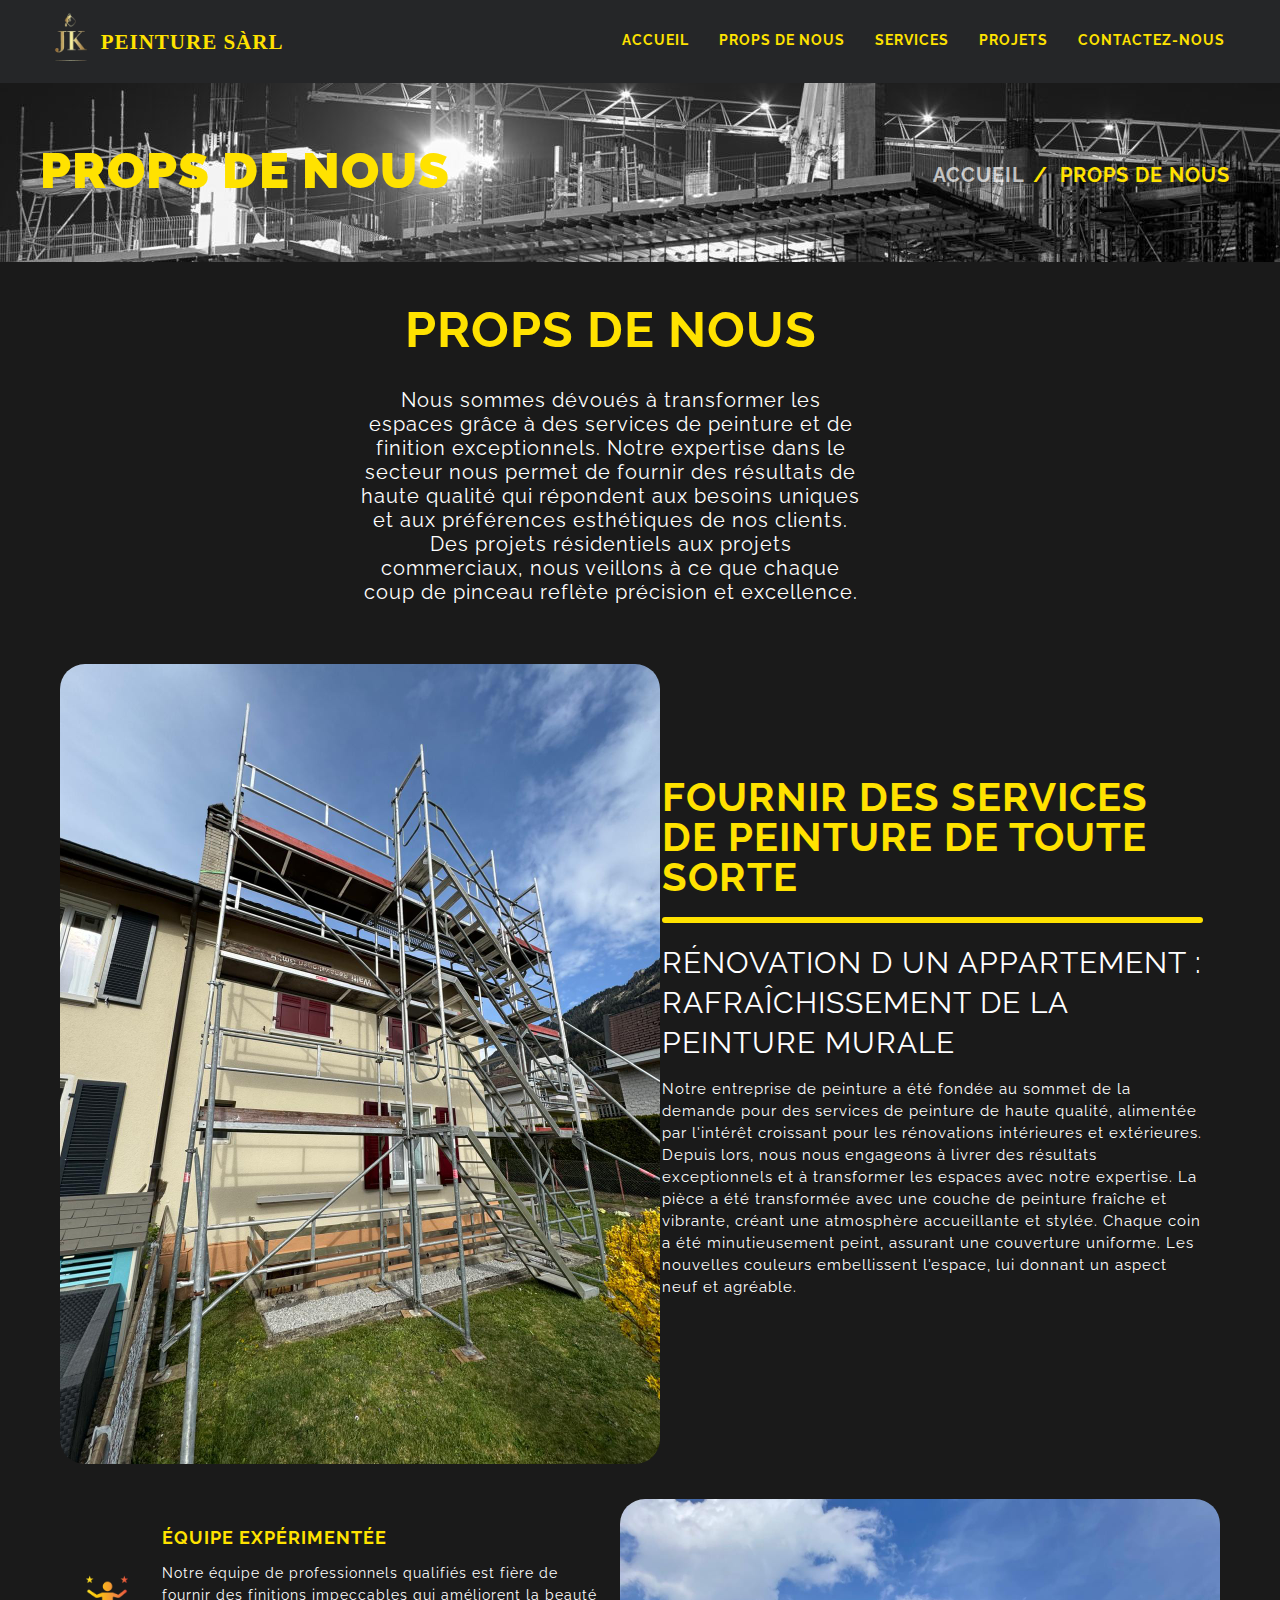
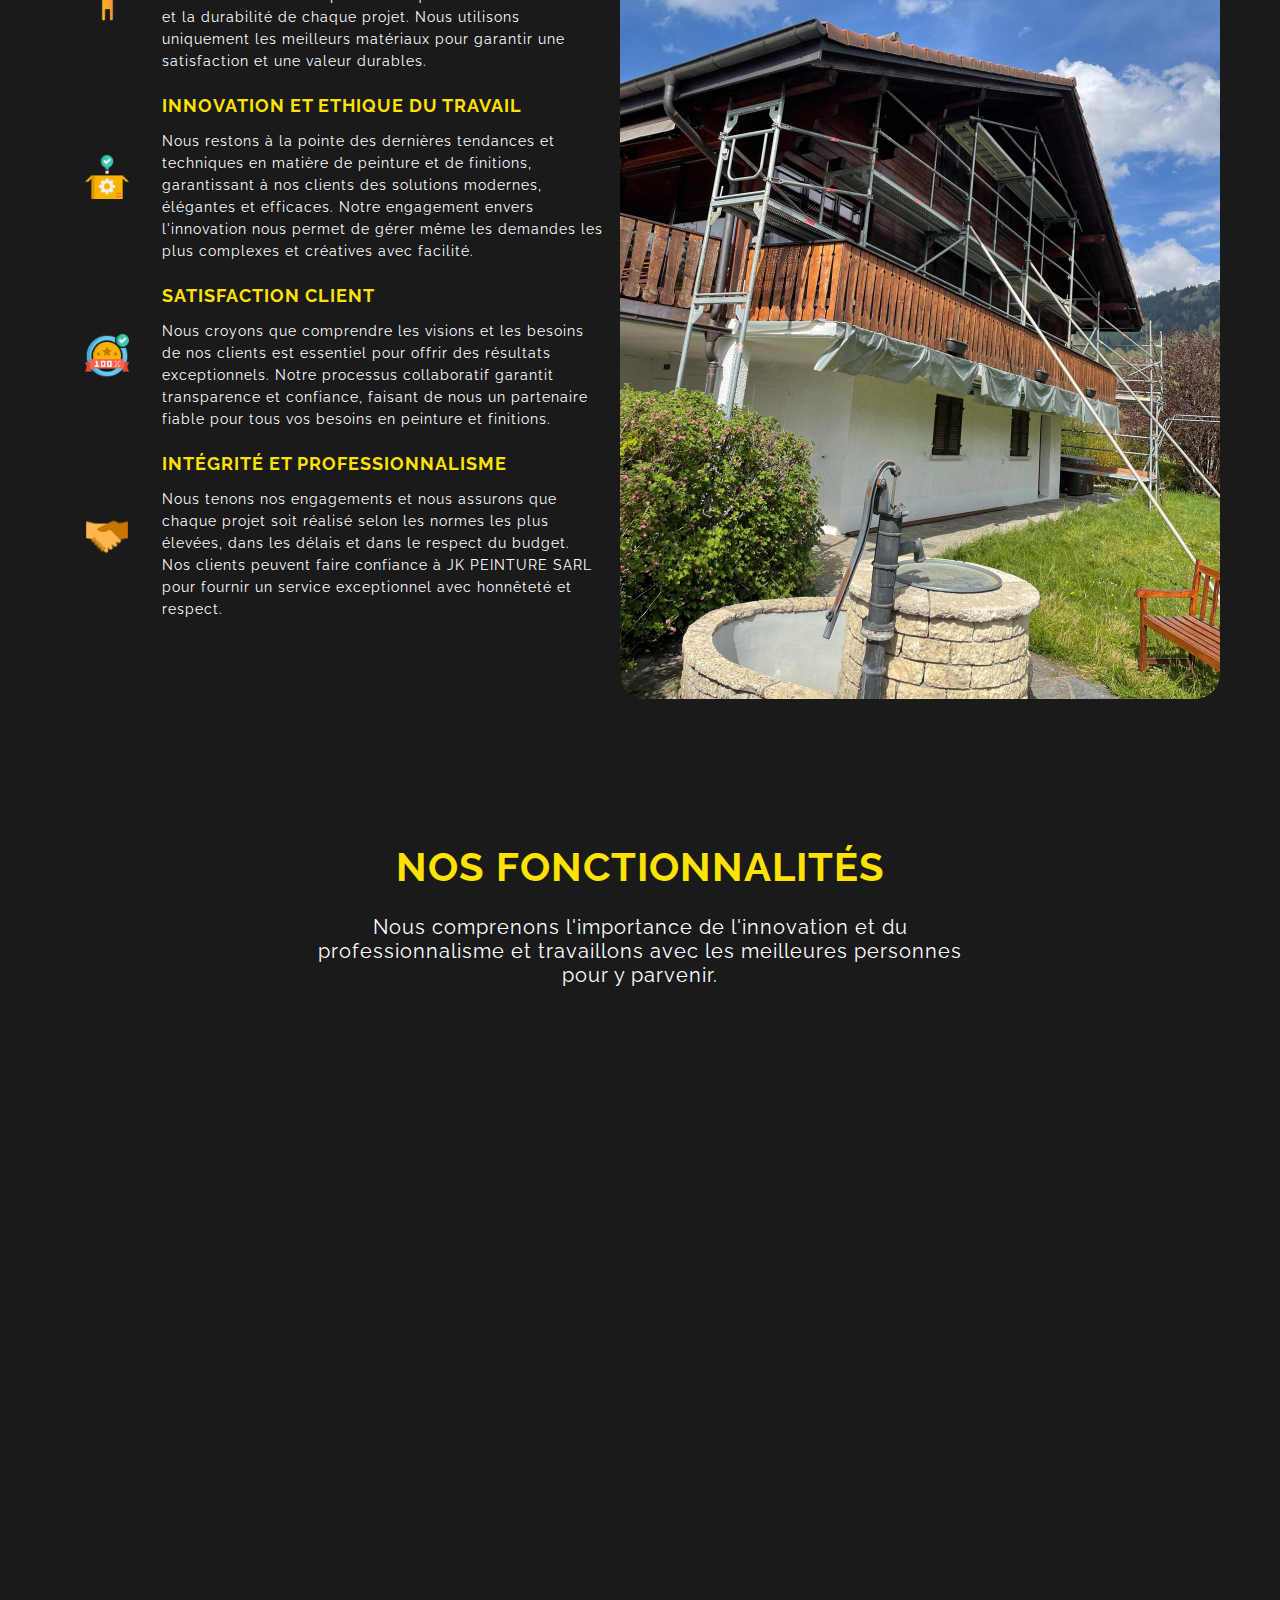
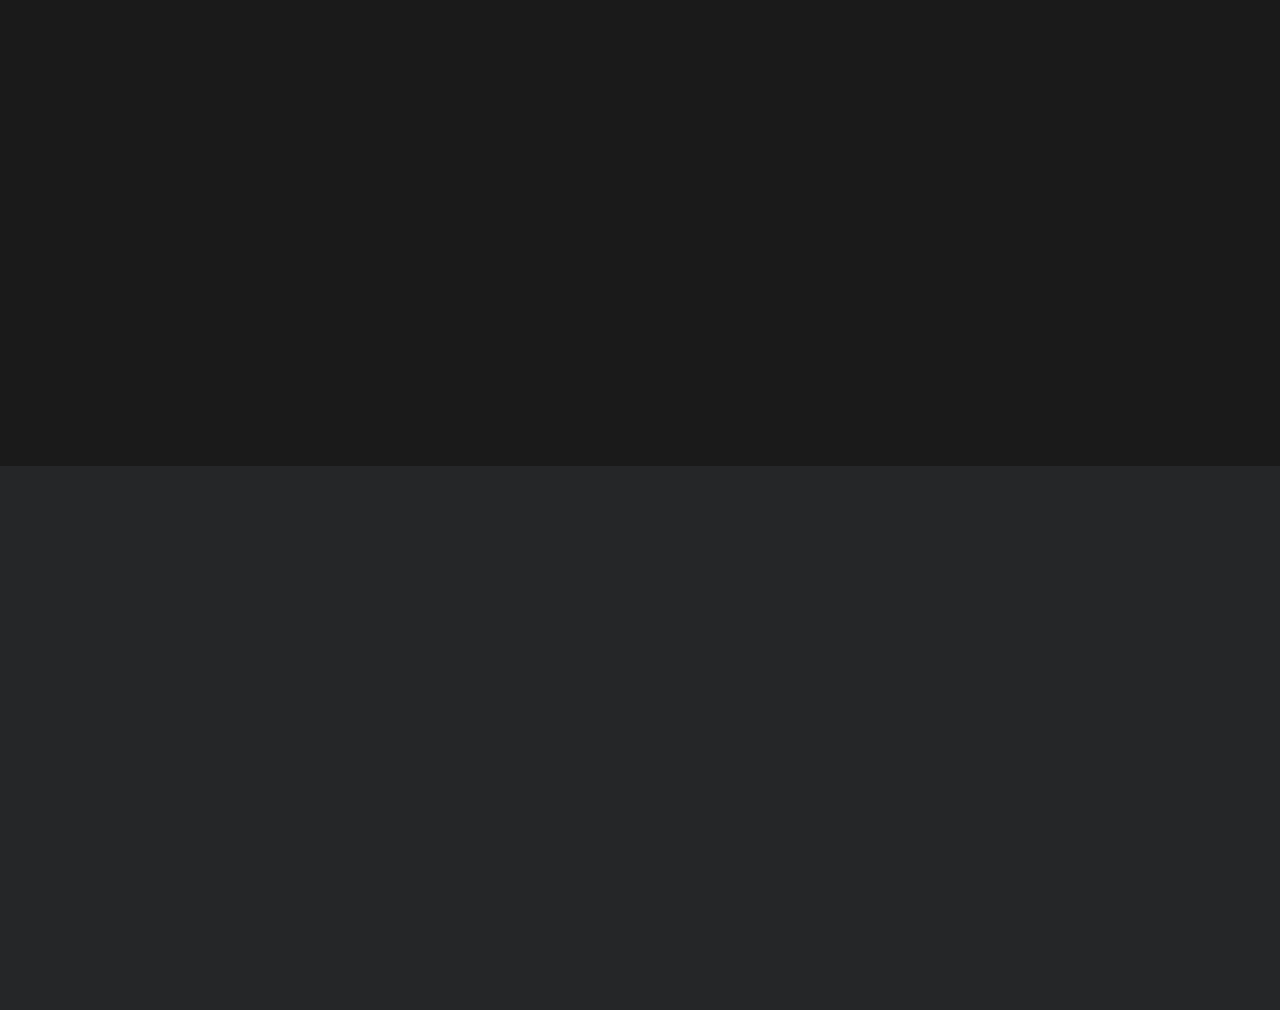
==== commit bcfe4b8f: "Added some changes to provide responsive design in each page." ====
--- a/about.html
+++ b/about.html
@@ -37,7 +37,18 @@
 
 
 
+  
+  <link rel="stylesheet" type="text/css" href="css/phone-about.css">
+
+
+
+
+
+
+  <link rel="stylesheet" href="https://cdnjs.cloudflare.com/ajax/libs/font-awesome/5.15.4/css/all.min.css">
+
   <link rel="stylesheet" type="text/css" href="css/about.css" />
+
 
 
 <style>
@@ -51,7 +62,10 @@
 </head>
 
 <body style="width: 100%; overflow-x: hidden;
-    scrollbar-width: none;">
+    scrollbar-width: none;
+       background-color: #1a1a1a;;
+
+    ">
   <!-- =====  LODER  ===== -->
   <div id="gif-loder" class="loder"></div>
   <div style="overflow: hidden;" class="wrapper">
@@ -102,12 +116,14 @@
                 <a href="./services.html">SERVICES</a>
               </li>
               
-              <li class="dropdown">
+              <!-- <li class="dropdown"> -->
+                <li class="active">
                 <!-- <a href="blog_2col_grid.html" class="dropdown-toggle" data-toggle="dropdown">Blog</a> -->
                 <a href="blog_2col_grid.html">PROJETS</a>
               </li>
               
-              <li class="dropdown">
+              <!-- <li class="dropdown"> -->
+                <li class="active">
                 <a href="contact.html">CONTACTEZ-NOUS</a>
               </li>
             </ul>
@@ -156,9 +172,10 @@
             justify-content: center;
             align-items: center;" class="col-md-6 mb_50 col-md-offset-3 text-center">
           <div class="heading-part ">
-            <h2 style="color: black; font-weight: 800; font-size: 5rem;" class="main_title mb_30">PROPS DE NOUS</h2>
+            <h2 style="font-weight: bold; font-size: 5rem;" class="main_title mb_30">PROPS DE NOUS</h2>
             <p
-            style="color: black; font-weight: bold; font-size: 1.6rem;"
+            class="p-style"
+            style="font-size: 2rem;"
             >Nous sommes dévoués à transformer les espaces grâce à des services de peinture et de finition exceptionnels. Notre expertise dans le secteur nous permet de fournir des résultats de haute qualité qui répondent aux besoins uniques et aux préférences esthétiques de nos clients. Des projets résidentiels aux projets commerciaux, nous veillons à ce que chaque coup de pinceau reflète précision et excellence.</p>
           </div>
         </div>
@@ -170,19 +187,19 @@
         <div style="margin-bottom: 25px;" class="responsive-container-block Container">
           <div class="imgContainer">
             <img class="blueDots" src="https://workik-widget-assets.s3.amazonaws.com/widget-assets/images/aw3.svg">
-            <img style="border-radius: 25px;" class="mainImg" src="image/Projekti8/projekti001.jpeg">
+            <img style="border-radius: 25px;" class="mainImg" src="image/Projekti8/Projekti81.jpeg">
           </div>
           <div class="responsive-container-block textSide">
             
             <div class="responsive-cell-block wk-desk-6 wk-ipadp-6 wk-tab-12 wk-mobile-12">
-    
+
               <div class="cardText">
                 <p style="font-size: 4rem !important; line-height: 40px;" class="text-blk cardHeading">
                   FOURNIR DES SERVICES
-    DE PEINTURE DE TOUTE SORTE
+                  DE PEINTURE DE TOUTE SORTE
                 </p>
-                <hr style="border: 3px solid black; margin: 20px 0;">
-                <p style="font-size: 3rem !important; color: black; line-height: 40px;" class="ttext-blk cardHeading">
+                <hr style="border: 3px solid #FFE200; border-radius: 15px; margin: 20px 0;">
+                <p style="font-size: 3rem !important; line-height: 40px;" class="ttext-blk cardHeading">
                   RÉNOVATION D UN APPARTEMENT : RAFRAÎCHISSEMENT DE LA PEINTURE MURALE
                 </p>
     
@@ -192,17 +209,18 @@
               </div>
             </div>
             
-            <a>
-              <button class="custom-btn btn-1 mt_30 wow fadeInUp">
-                LIRE LA SUITE 
-    
-              </button>
-            </a>
-            <a>
-              <button style="margin-left: 25px;" class="custom-btn btn-1 mt_30 wow fadeInUp">
-                CONTACTEZ-NOUS
-              </button>
-            </a>
+            <div class="button-container btn-con">
+              <a>
+                  <button class="custom-btn btn-12 wow fadeInDown light mt_10">
+                      LIRE LA SUITE
+                  </button>
+              </a>
+              <a>
+                  <button style="margin-left: 25px;" class="custom-btn btn-12 wow fadeInDown light mt_10">
+                      CONTACTEZ-NOUS
+                  </button>
+              </a>
+          </div>
             
           </div>
           
@@ -257,7 +275,7 @@
           </div>
           <div class="responsive-cell-block wk-desk-6 wk-ipadp-6 wk-tab-12 wk-mobile-12">
             <div class="cardImgContainer">
-              <img class="cardImg" src="image/integrity.png">
+              <img class="cardImg" src="image/integrity.png"> 
             </div>
             <div class="cardText">
               <p class="text-blk cardHeading">
@@ -269,7 +287,7 @@
             </div>
           </div>
           <a>
-            <button class="custom-btn btn-1 mt_30 wow fadeInUp">
+            <button class="custom-btn btn-12 wow fadeInDown light mt_10">
               DÉCOUVREZ NOS SERVICES
             </button>
           </a>
@@ -277,7 +295,7 @@
         </div>
         <div class="imgContainer">
           <img class="blueDots" src="https://workik-widget-assets.s3.amazonaws.com/widget-assets/images/aw3.svg">
-          <img style="border-radius: 25px;" class="mainImg" src="./image/Projekti3/projekti20.jpeg">
+          <img style="border-radius: 25px;" class="mainImg" src="./image/Projekti3/Projekti31.jpeg">
         </div>
       </div>
     </div>
@@ -285,13 +303,13 @@
 
 
 
-    <section id="service" class="pt_100 pb_50">
+    <section id="service" class="pt_100 pb_50 padding-b">
       <div class="container text-center">
         <div class="row">
           <div class="col-md-12">
             <div class="heading-part ">
-              <h2 style="color: black" class="main_title mb_20">NOS FONCTIONNALITÉS</h2>
-              <p style="color: black;" class="mb_50">We understand the importance of innovation and professionalism and work with the best people to achieve this.</p> 
+              <h2 style="color: #FFE200" class="main_title mb_20">NOS FONCTIONNALITÉS</h2>
+              <p style="color: white; font-size: 2rem;" class="mb_50">Nous comprenons l'importance de l'innovation et du professionnalisme et travaillons avec les meilleures personnes pour y parvenir.</p> 
             </div>
           </div>
         </div>
@@ -301,7 +319,7 @@
             <div class="service wow fadeInDown" data-wow-delay=".2s">
               <div class="icon-top"><img src="image/profesionalTeam.png" alt="#"></div>
               <h4 class="text-bold mtb_20">ÉQUIPE PROFESSIONNELLE</h4>
-              <p style="color: black;">Une équipe professionnelle dédiée, experte
+              <p>Une équipe professionnelle dédiée, experte
                 dans son domaine, qui garantit des résultats
                 de haute qualité.</p>
             </div>
@@ -310,7 +328,7 @@
             <div class="service wow fadeInDown" data-wow-delay=".2s">
               <div class="icon-top"><img src="image/phone.png" alt="#"></div>
               <h4 class="text-bold mtb_20">SUPPORT</h4>
-              <p style="color: black;">Si vous rencontrez des problèmes ou avez
+              <p>Si vous rencontrez des problèmes ou avez
                 besoin de support de notre équipe, vous
                 pouvez nous contacter par téléphone ou nous
                 envoyer un e-mail.</p>
@@ -320,7 +338,7 @@
             <div class="service wow fadeInDown" data-wow-delay=".2s">
               <div class="icon-top"><img src="image/prices.png" alt="#"></div>
               <h4 class="text-bold mtb_20">PRIX ABORDABLE</h4>
-              <p style="color: black;">Nos collaborateurs sont passionnés par
+              <p>Nos collaborateurs sont passionnés par
                 leur travail et s'engagent à offrir des
                 conditions exceptionnelles, tant pour
                 notre équipe que pour nos clients, le
@@ -331,7 +349,7 @@
             <div class="service wow fadeInUp" data-wow-delay=".3s">
               <div class="icon-top"><img src="image/facade.png" alt="#"></div>
               <h4 class="text-bold mtb_20">ÉQUIPEMENT</h4>
-              <p style="color: black;">Nous utilisons les équipements les plus
+              <p>Nous utilisons les équipements les plus
                 performants du marché pour sublimer et
                 décorer vos bâtiments avec une précision
                 optimale.</p>
@@ -341,7 +359,7 @@
             <div class="service wow fadeInUp" data-wow-delay=".3s">
               <div class="icon-top"><img src="image/building.png" alt="#"></div>
               <h4 class="text-bold mtb_20">BÂTIMENTS</h4>
-              <p style="color: black;">Nous travaillons dans différents bâtiments,
+              <p>Nous travaillons dans différents bâtiments,
                 allant des petites maisons aux grands
                 bâtiments.</p>
             </div>
@@ -350,7 +368,7 @@
             <div class="service wow fadeInUp" data-wow-delay=".3s">
               <div class="icon-top"><img src="image/engnineer.png" alt="#"></div>
               <h4 class="text-bold mtb_20">INGÉNIEUR DE PROJET</h4>
-              <p style="color: black;">Parmi nos employés, nous avons des
+              <p>Parmi nos employés, nous avons des
                 ingénieurs avec une grande expérience dans
                 la peinture et la décoration de bâtiments,
                 offrant un espace de vie confortable.</p>
@@ -442,7 +460,7 @@
       <div class="container">
         <div class="row">
           <div class="col-md-3 mtb_40 text-left wow fadeInUp" data-wow-delay=".2s">
-            <h4 style="color: #FFE200; font-weight: bold;" class="footer-title ptb_20 light uppr ">CONTACTEZ-NOUS</h4>
+            <h4 style="color: #FFE200; font-weight: bold;" class="footer-title ptb_20 light uppr text-head">CONTACTEZ-NOUS</h4>
             <ul style="color: #FFE200;">
               <li><i class="fa fa-map-marker-alt"></i> Grand-Rue 45, Vaulruz<br> Switzerland 1627</li>
               <li><i class="fa fa-phone"></i> 079/290 81 12</li>
@@ -450,7 +468,7 @@
             </ul>
           </div>
           <div class="col-md-6 wow fadeInUp" data-wow-delay=".4s">
-            <div class="footer-logo mt_20 mb_20"> <a href="index.html"> <img src="image/logoJK-removebg-preview.png" alt="JK PEINTURE SAINT"> </a> </div>
+            <div class="footer-logo mt_20 mb_20"> <a href="index.html"> <img src="image/logoJK-removebg-preview.png" alt="JK PEINTURE SÀRL"> </a> </div>
             <div class="footer-link">
               <ul>
                 <li><a href="index.html">ACCUEIL</a></li>
@@ -460,7 +478,7 @@
                 <li><a href="contact.html">CONTACTEZ-NOUS</a></li>
               </ul>
             </div>
-            <div style="margin-top: 30px;" class="copyright-part mtb_10">@ 2025 All Rights Reserved JK PEINTURE SAINT</div>
+            <div style="margin-top: 30px;" class="copyright-part mtb_10">@ 2025 All Rights Reserved JK PEINTURE SÀRL</div>
             <div class="social_icon">
               <ul>
                 <li><a href="#"><i class="fa fa-facebook"></i></a></li>
@@ -469,7 +487,7 @@
             </div>
           </div>
           <div class="col-md-3 mtb_40 text-right wow fadeInUp" data-wow-delay=".6s">
-            <h4 style="color: #FFE200; font-weight: bold;" class="footer-title ptb_20 light uppr">TRAVAILLONS ENSEMBLE</h4>
+            <h4 style="color: #FFE200; font-weight: bold;" class="footer-title foot-h ptb_20 light uppr">TRAVAILLONS ENSEMBLE</h4>
             <p style="color: #FFE200;">Contactez-nous par e-mail
               ou par téléphone</p>
             <div class="form-group light">
--- a/css/style.css
+++ b/css/style.css
@@ -190,7 +190,7 @@
 a {
 	cursor: pointer;
 	text-decoration: none;
-	color: #999999;
+	color: #777;
 	/* color: #ffffffc0; */
 	transition: all 0.25s ease 0s;
 	-moz-transition: all 0.25s ease 0s;
@@ -210,12 +210,19 @@
 	/* color: #FFE200; */
 	text-decoration: none;
 }
+.team-p {
+	color: black;
+}
+
 p {
 	margin: 0;
 	padding: 0;
-}
+	color: white;
+}
+
+
 h1, h2, h3, h4, h5, h6, h1 a, h2 a, h3 a, h4 a, h5 a, h6 a {
-	color: #000;
+	color: white;
 	font-family: 'Raleway', sans-serif;
 	margin-top: 0px;
 	margin-bottom: 0px;
@@ -1518,7 +1525,7 @@
 	padding: 5px 15px;
 }
 .tab-bar ul li.active a, .tab-bar ul li:hover a {
-	color: black;
+	color: #FFE200;
 	font-weight: bold;
 }
 .isotope {
@@ -1824,12 +1831,12 @@
 }
 @media (max-width: 786px){
   .projectFactsWrap .item {
-     flex: 0 0 50%;
+     flex: 0 0 45%;
   }
 }
 @media (min-width: 376px) and (max-width: 786px) {
 	.projectFactsWrap .item:last-child {
-	height: 340px;
+	height: auto;
   }
 }
 /* =====  End Project counter css  ===== */
@@ -2423,7 +2430,8 @@
 		width: 50%;
 	}
 	.three-col-work .grid-item {
-		width: 94%;
+		/* width: 94%; */
+		width: 100%;
 	}
 	.client .owl-nav{
 		display:none;	
@@ -2455,12 +2463,21 @@
 	display: inline;
 }
 .portfolio-filter.nav.navbar-nav > li {
-	background: #f5f5f5 none repeat scroll 0 0;
+	/* background: #f5f5f5 none repeat scroll 0 0; */
 	margin: 2px 0;
 }
 .three-col-work .grid-item, .three-col-blog .blog-item, .two-col-work .grid-item, .two-col-blog .blog-item, .four-col-work .grid-item {
 	width: 100%;
 }
+
+
+.three-col-work .grid-item, .three-col-blog .blog-item, .two-col-work .grid-item, .two-col-blog .blog-item, .four-col-work .grid-item {
+	width: 100% !important;
+}
+
+
+
+
 .circle {
 	width: 20%!important;
 }
--- a/css/phone-about.css
+++ b/css/phone-about.css
@@ -0,0 +1,533 @@
+@media (max-width: 600px) {
+    .navbar-header {
+      display: flex;
+      justify-content: center;
+      align-items: center;
+      position: relative;
+      height: auto;
+    }
+  
+    .navbar-toggle {
+      height: 100%;
+      /* top:  !important; */
+      margin-top: 4.5% !important;
+    }
+  
+    .navbar-brand {
+      padding: 0 !important;
+    }
+  
+    .navbar-brand-name {
+      order: 2;
+      display: flex;
+      justify-content: flex-start;
+      align-items: center;
+      padding: 0 !important;
+      width: auto;
+    }
+  
+    .navbar-brand-name-logo {
+      display: flex;
+      padding: 0 !important;
+      align-items: center;
+    }
+  
+    .navbar-brand-name-page {
+      display: block;
+      font-size: 1.8rem;
+      margin-left: 0;
+    }
+  
+    .logo {
+      display: block;
+      width: 10px !important; /* Adjust the width to make the logo smaller */
+    }
+
+
+
+
+    .navbar-collapse {
+        display: block !important; /* Ensure the navbar is fully expanded */
+        height: 100% !important;
+        overflow: visible !important; /* Ensure all items are visible */
+      }
+
+      ul {
+        height: auto !important;
+        color: black;
+      }
+
+      .nav.navbar-nav {
+        padding-left: 25px !important;
+        padding-right: 25px !important;
+      }
+    
+      .nav > li {
+        display: block; /* Ensure all list items are displayed as block elements */
+      }
+
+      li.active a {
+        color: #FFE200 !important;
+      }
+    
+      ul a {
+        color: rgb(175, 175, 175) !important;
+        border: none !important;
+      }
+      .nav > li > a {
+        display: block;
+        padding: 10px 15px; /* Adjust padding as needed */
+        text-align: center; /* Align text to the left */
+      }
+
+      .active {
+        font-weight: bold; /* Bold text */
+      }
+  }
+  
+
+
+
+
+
+  @media screen and (max-width: 768px) {
+    /* Center the container and add some padding */
+
+
+    /* Adjust column styles */
+    .col-md-8,
+    .col-md-4 {
+        width: 100%; /* Make each column take full width */
+        text-align: center; /* Center the text */
+        margin-bottom: 20px; /* Add margin between the columns */
+    }
+
+    /* Adjust the title */
+    .main_title {
+        font-size: 3rem; /* Reduce font size on mobile */
+        line-height: 1.3;
+        text-align: center; /* Center the text */
+        padding-bottom: 10px; /* Add space below the title */
+    }
+
+    .story_detail {
+        margin: 0 !important;
+    }
+
+    /* Adjust paragraph text */
+    .story_detail p {
+        font-size: 1.3rem; /* Adjust font size */
+        line-height: 1.5;
+        text-align: center; /* Center the text */
+        padding: 0 15px; /* Add padding to the sides for better readability */
+    }
+
+    /* Adjust the button */
+    .custom-btn {
+        font-size: 1.5rem; /* Increase font size slightly */
+        padding: 12px 20px; /* Adjust button padding */
+        margin-top: 15px; /* Add space above the button */
+        width: 80%; /* Make the button width 80% of the container */
+    }
+
+    /* Adjust the header text */
+    .header1-text {
+        font-size: 2rem; /* Reduce font size for better fit */
+        text-align: center; /* Center the text */
+        padding: 10px; /* Add space below the text */
+    }
+}
+
+
+
+
+
+
+
+
+@media screen and (max-width: 768px) {
+    /* Make the container block stack vertically */
+    .responsive-container-block {
+        display: flex;
+        flex-direction: column;
+        /* margin-top: 0 !important; */
+        align-items: center;
+        text-align: center;
+    }
+
+    .text-blk .cardHeading {
+        font-size: 3rem !important;
+    }
+
+    /* Ensure the text block takes full width and aligns text in the center */
+    .textSide {
+        order: 3;
+        width: 100%;
+        text-align: center;
+        margin-bottom: 20px; /* Space between text and buttons */
+    }
+
+    /* Adjust cardText block */
+    .cardText {
+        padding: 10px;
+        font-size: 1rem; /* Smaller font size for mobile */
+    }
+
+    /* Adjust heading size and line height for smaller screens */
+    .cardHeading {
+        font-size: 2rem;
+        line-height: 1.2;
+    }
+
+    /* Adjust subheading size for better readability */
+    .cardSubHeading {
+        font-size: 1rem;
+        line-height: 1.5;
+    }
+
+    .responsive-cell-block a {
+        display: inline-block !important;
+        margin: 10px 10px !important;  /* Space between the buttons */
+    }
+
+
+
+
+    .row {
+        padding-top: auto !important;
+        padding-bottom: auto !important;
+    }
+
+
+    /* Make buttons responsive */
+    .custom-btn {
+        font-size: 1.2rem;
+        padding: 12px 20px !important;
+        width: auto; /* Buttons will adjust to content */
+    }
+
+    /* Adjust the image container to make the image fit better */
+    .imgContainer {
+        order: 1;
+        width: 100%;
+        margin-top: 20px; /* Add space between text and image */
+        text-align: center;
+    }
+
+
+    .responsive-cell-block.wk-desk-6.wk-ipadp-6.wk-tab-12.wk-mobile-12 {
+        display: block !important;
+    }
+
+    .btn-con {
+            order: 2; /* Ensure buttons appear below text */
+            /* display: flex; */
+            justify-content: center;
+            margin-top: 20px;
+
+    }
+
+    .button-container a {
+        margin: 0 10px;
+    }
+
+
+    .mainImg {
+        width: 90%; /* Make the image width smaller on mobile */
+        max-width: 100%; /* Ensure image doesn't overflow */
+        border-radius: 15px;
+    }
+
+    .blueDots {
+        display: none; /* Hide the blue dots image on smaller screens */
+    }
+
+
+    .wrapper {
+        overflow: hidden;
+    }
+}
+
+
+
+
+
+
+
+
+
+
+
+
+
+
+
+@media screen and (max-width: 768px) {
+    /* Center the portfolio filter items */
+    .portfolio-filter {
+      display: flex;
+      justify-content: center;
+      align-items: center;
+      padding: 0;
+      margin: 0;
+    }
+    
+
+    .portfolio-filter li {
+      margin: 0 10px;
+    }
+  
+    .portfolio-filter li a {
+      background: #1a1a1a !important; /* Remove white background */
+      color: #000; /* Set the text color */
+      border: none;
+      padding: 10px 15px;
+      font-size: 1.5rem;
+    }
+  
+    /* Make grid container and grid items responsive */
+    .grid {
+      display: flex;
+      flex-wrap: wrap;
+      justify-content: center;
+    }
+
+
+
+    .ptb_80 {
+      padding-top: 30px !important;
+      padding-bottom: 30px !important;
+    }
+
+    .plr-15 {
+      padding-left: 15px !important;
+      padding-right: 15px !important;
+    }
+
+
+    .grid-item .work-detail {
+        position: absolute;
+    text-align: center;
+    width: 100%;
+    bottom: -40px;
+    opacity: 0;
+    transition: all 0.4s ease-in-out 0s;
+    -webkit-transition: all 0.4s ease-in-out 0s;
+    }
+  
+    .grid-item {
+      width: 100%; /* Take full width on mobile */
+      max-width: -webkit-fill-available; /* Limit width for larger images */
+    }
+
+    .three-col-work {
+      padding-left: 0 !important;
+    }
+
+    .grid-item a {
+        background-color: transparent !important;
+    }
+
+
+    .grid-item img {
+        border-radius: 15px;
+    }
+
+
+    .mb_30 {
+        margin-top: 40px !important;
+        margin-bottom: 0 !important;
+    }
+
+    .mb_100 {
+        margin-bottom: 50px;
+    }
+  
+    /* Style for the "Montrer Plus de Travaux Termines" button */
+    #creative-image-btn {
+      display: block;
+      margin: 20px auto;
+      text-align: center;
+    }
+  }
+  
+
+
+
+
+/* Media query for screens up to 1024px (tablets) */
+@media screen and (max-width: 1024px) {
+    .item {
+      width: 45%; /* 2 items per row */
+    }
+
+
+  }
+  
+  /* Media query for screens up to 768px (small tablets and mobile devices) */
+  @media screen and (max-width: 768px) {
+    .projectFactsWrap {
+      justify-content: center; /* Center items */
+      margin-bottom: 20px !important;
+    }
+
+
+
+    .p-style {
+        font-size: 1.5rem !important;
+    }
+  
+    .item {
+      width: 80%; /* 1 item per row */
+    }
+    .projectFactsWrap .item {
+        width: 25%;
+        height: auto;
+        padding: 60px 0px !important;
+        text-align: center;
+    }
+  }
+  
+  /* Media query for very small screens (extra small devices) */
+  @media screen and (max-width: 480px) {
+    .item {
+      width: 100%; /* Full width for each item */
+    }
+
+  
+    .number {
+      font-size: 20px; /* Smaller number font size */
+    }
+  
+    .item p {
+      font-size: 14px; /* Smaller text for better readability */
+    }
+  }
+
+
+
+
+
+  /* Media query for screens up to 768px (for phones and small devices) */
+@media screen and (max-width: 768px) {
+
+    /* Center the team grid */
+    .team_grid {
+      display: flex;
+      justify-content: center;
+      align-items: center;
+      flex-wrap: wrap;
+    }
+
+    /* Adjust each team item */
+    .item.team-detail {
+      width: 90%; /* Make the items take full width on small screens */
+      margin-right: auto;
+      margin-left: auto;
+      margin-bottom: 20px; /* Space between items */
+      text-align: center;
+    }
+  
+    /* Adjust the images inside team items */
+    .team-item-img img {
+      width: 100%;
+      height: auto;
+      border-radius: 15px;
+    }
+
+  
+    /* Adjust titles and details */
+    .team-title {
+      font-size: 2rem;
+      margin-bottom: 10px;
+    }
+  
+    /* Adjust social media icons */
+    .social li a {
+      font-size: 24px; /* Smaller icons */
+    }
+  
+    /* Adjust spacing and make buttons fit well */
+    .more a {
+      font-size: 1rem;
+      margin-right: 0;
+      padding: 8px 15px;
+    }
+  
+    /* Adjust spacing and font size for paragraphs */
+    .item p {
+      font-size: 14px;
+    }
+  }
+  
+
+
+
+
+  
+
+
+
+  @media screen and (max-width: 768px) {
+    /* Hide the h4, paragraphs, button, and footer links */
+    #contact h4,
+    #contact p,
+    #contact button,
+    #contact .footer-link,
+    #contact .form-group {
+      display: none !important;
+    }
+    
+      /* Show only the 'CONTACTEZ-NOUS' h4 element */
+      #contact .text-head {
+        display: block !important;
+        font-size: 2.5rem;
+      }
+  
+    .footer {
+      padding-top: 0 !important;
+      padding-bottom: 0 !important;
+    }
+  
+    /* Move the logo to the top and center it */
+    .footer-logo {
+        display: flex;
+        flex-direction: column;
+      text-align: center;
+      margin-top: 20px !important;
+      margin-bottom: 20px !important;
+      order: -2; /* Ensure logo is at the top */
+    }
+  
+    /* Center contact information below the logo */
+    #contact ul {
+      text-align: center;
+      padding: 0;
+      list-style: none;
+      margin-top: 0; /* Remove extra space above the list */
+      color: white !important; /* Ensure text color is white */
+    }
+  
+    #contact ul li {
+      margin-bottom: 10px;
+    }
+  
+    /* Center copyright information below the contact information */
+    .copyright-part {
+      text-align: center;
+      margin-top: 20px;
+    }
+  
+    /* Center social media icons below the copyright information */
+    .social_icon ul {
+      display: flex;
+      justify-content: center;
+      padding: 0;
+      margin-top: 20px; /* Add space above the icons */
+    }
+  
+    .social_icon ul li {
+      margin: 0 10px;
+    }
+  }
+  --- a/css/about.css
+++ b/css/about.css
@@ -79,7 +79,7 @@
   
   .imgContainer {
     position: relative;
-    width: 48%;
+    /* width: 48%; */
   }
   
   .responsive-container-block.textSide {
@@ -162,10 +162,17 @@
     padding-left: 0px;
   }
   
+
+
+  .text-bold.mtb_20 {
+    color: #FFE200;
+  }
+
+
   .text-blk.cardHeading {
     font-size: 18px;
     line-height: 28px;
-    color: black;
+    color: #FFE200;
     font-weight: 700;
     margin-top: 0px;
     margin-right: 0px;
@@ -174,7 +181,7 @@
   }
   
   .text-blk.cardSubHeading {
-    color: black;
+    color: white;
     line-height: 22px;
   }
   
@@ -262,13 +269,13 @@
       width: 60%;
     }
   
-    .responsive-container-block.textSide {
+    /* .responsive-container-block.textSide {
       margin-top: 0px;
       margin-right: 0px;
       margin-bottom: 0px;
       margin-left: auto;
       width: 70%;
-    }
+    } */
   
     .responsive-container-block.Container {
       flex-direction: column-reverse;
@@ -307,6 +314,12 @@
       flex-direction: column;
       justify-content: center;
     }
+
+
+
+    .main_title {
+      font-size: 3rem !important;
+    }
   
     .text-blk.subHeading {
       text-align: center;
@@ -367,6 +380,74 @@
       line-height: 14px;
     }
   }
+
+
+
+
+
+
+
+
+
+  @media (max-width: 768px) {
+    .responsive-container-block.textSide {
+      text-align: center;
+    }
+  
+    .cardText p {
+      text-align: center;
+    }
+  
+    .button-container {
+      /* display: flex; */
+      justify-content: center;
+      align-items: center;
+      gap: 15px; /* Adds space between buttons */
+      flex-wrap: wrap; /* Ensures buttons wrap to the next line if needed */
+    }
+  
+    .custom-btn {
+      margin: 10px 5px; /* Adds slight margin for spacing */
+    }
+  }
+
+
+
+
+
+
+
+  @media (max-width: 500px) {
+    .responsive-container-block.textSide {
+      /* padding: 0 15px; */
+    }
+  
+    .cardText p {
+      text-align: center;
+    }
+  
+    .button-container {
+      flex-direction: column;
+      justify-content: center;
+      align-items: center;
+    }
+  
+    .custom-btn {
+      margin: 10px 0;
+    }
+
+
+    .padding-b {
+      padding: 15px !important;
+    }
+  }
+
+
+
+
+
+
+
   
   @media (max-width: 500px) {
     .imgContainer {
@@ -390,13 +471,15 @@
       width: 100%;
     }
   
-    .responsive-container-block.textSide {
-      margin-top: 0px;
-      margin-right: 0px;
-      margin-bottom: 0px;
-      margin-left: 0px;
-    }
-  
+
+
+
+    
+
+
+
+
+
     .responsive-container-block.Container {
       padding-top: 0px;
       padding-right: 0px;
@@ -411,7 +494,7 @@
       padding-right: 20px;
       padding-bottom: 10px;
       padding-left: 20px;
-      padding: 0 30px 0 30px;
+      /* padding: 0 30px 0 30px; */
     }
   
     .redDots {
@@ -429,9 +512,9 @@
     }
   
     .responsive-container-block.textSide {
-      margin-top: 40px;
-      margin-right: 0px;
-      margin-bottom: 50px;
+      margin-top: 10px;
+      margin-right: 0px;
+      margin-bottom: 30px;
       margin-left: 0px;
     }
   
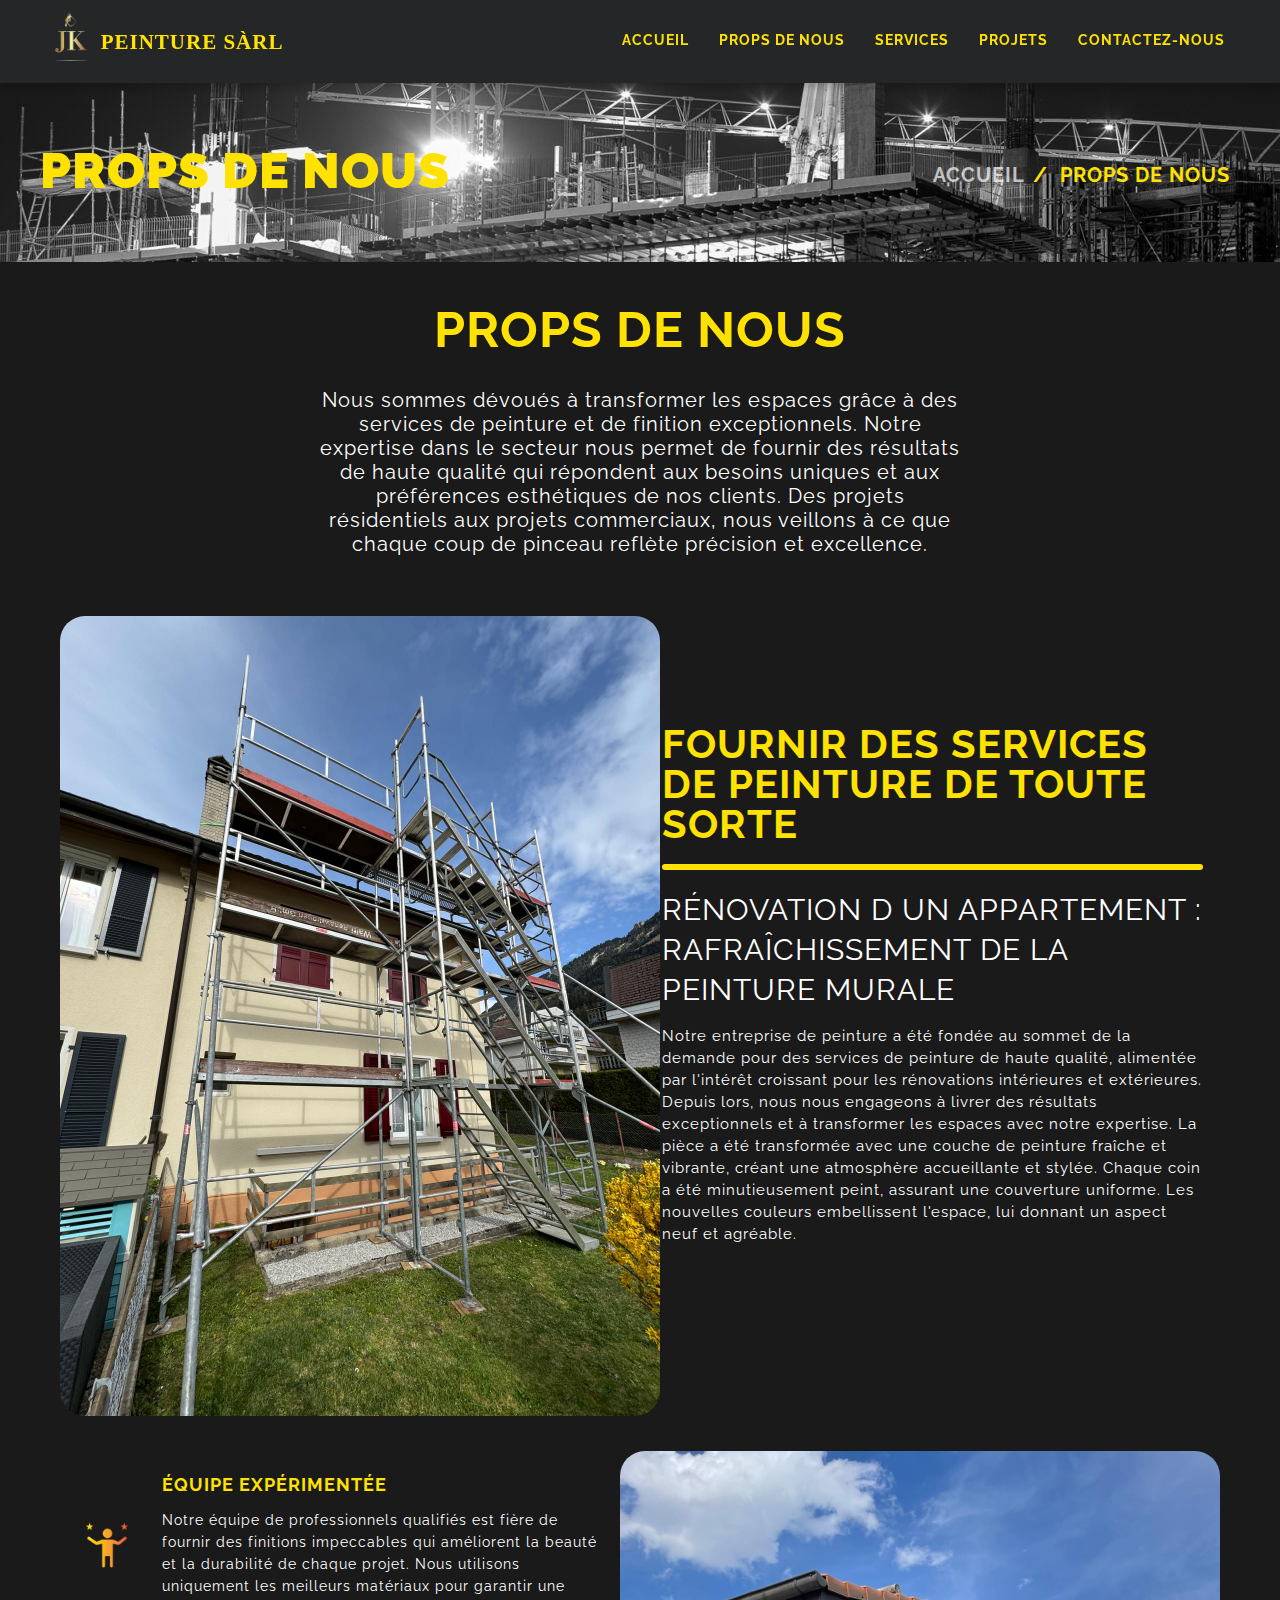
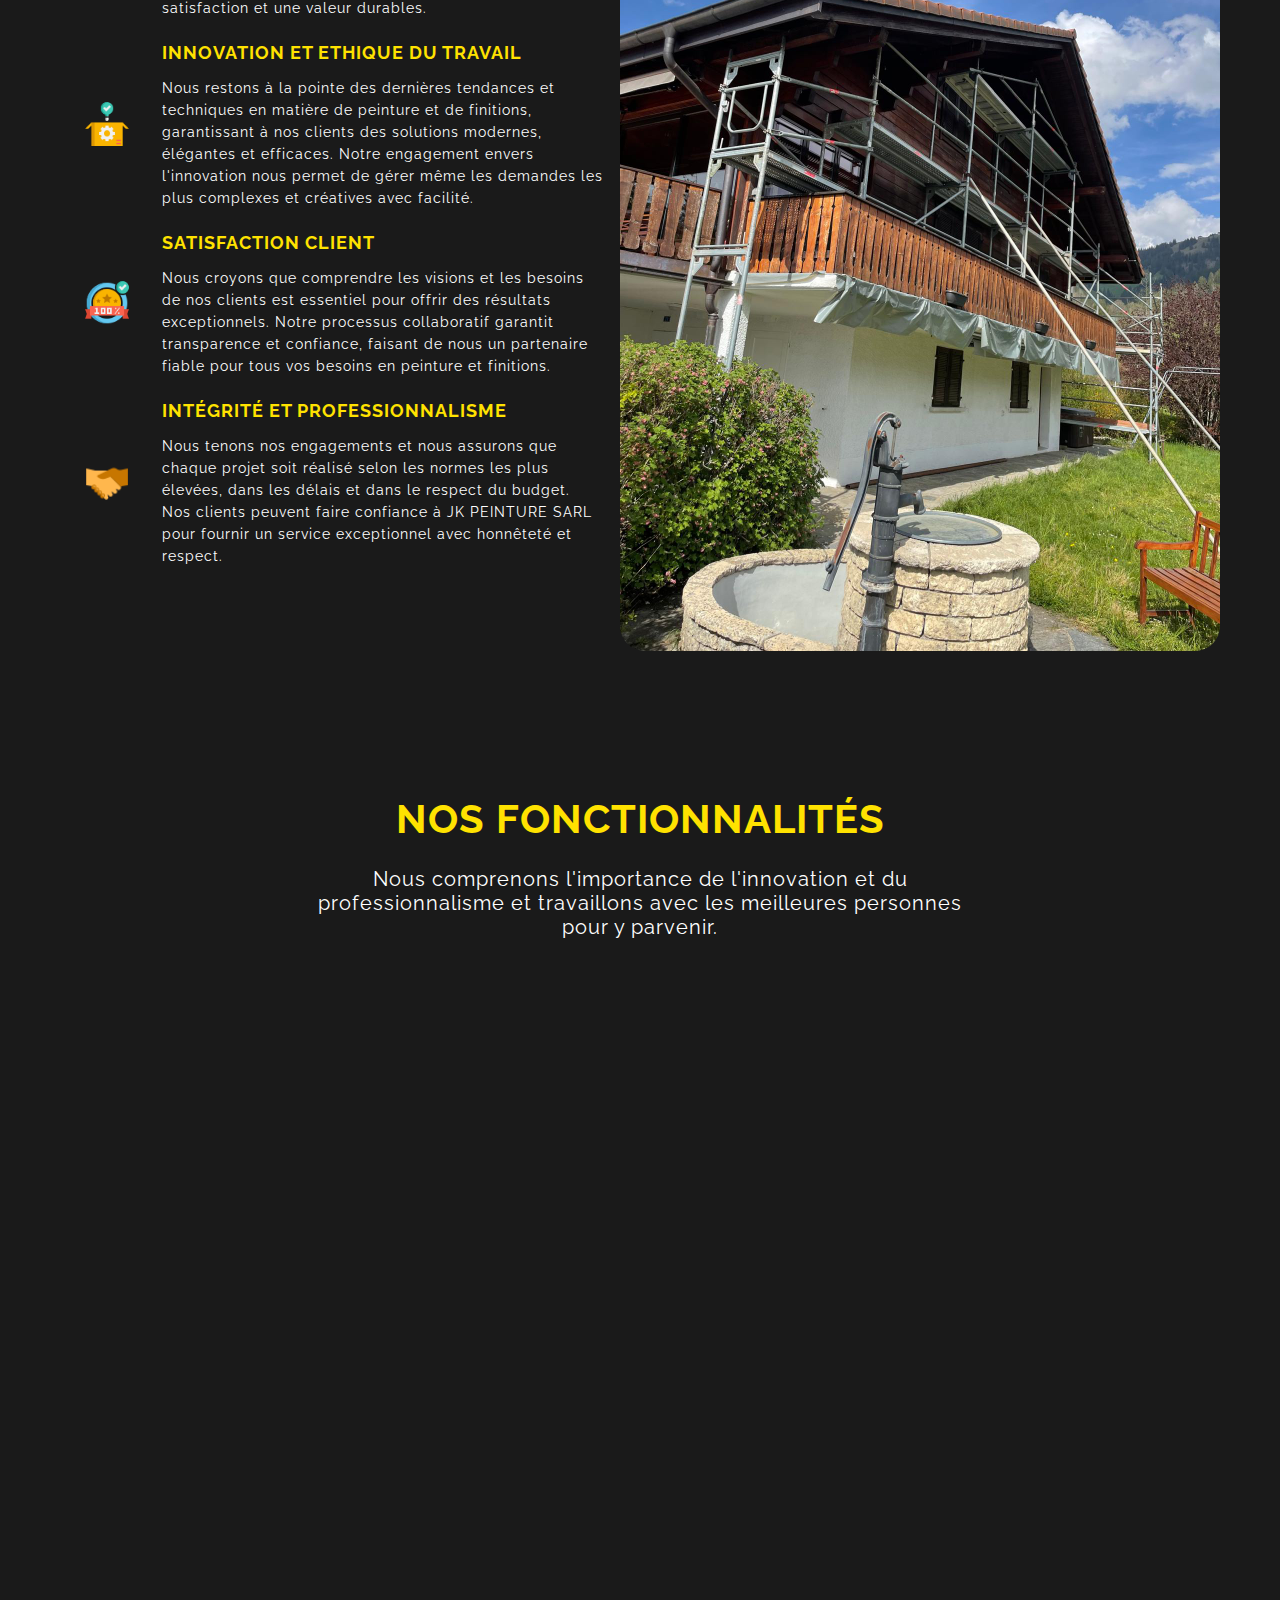
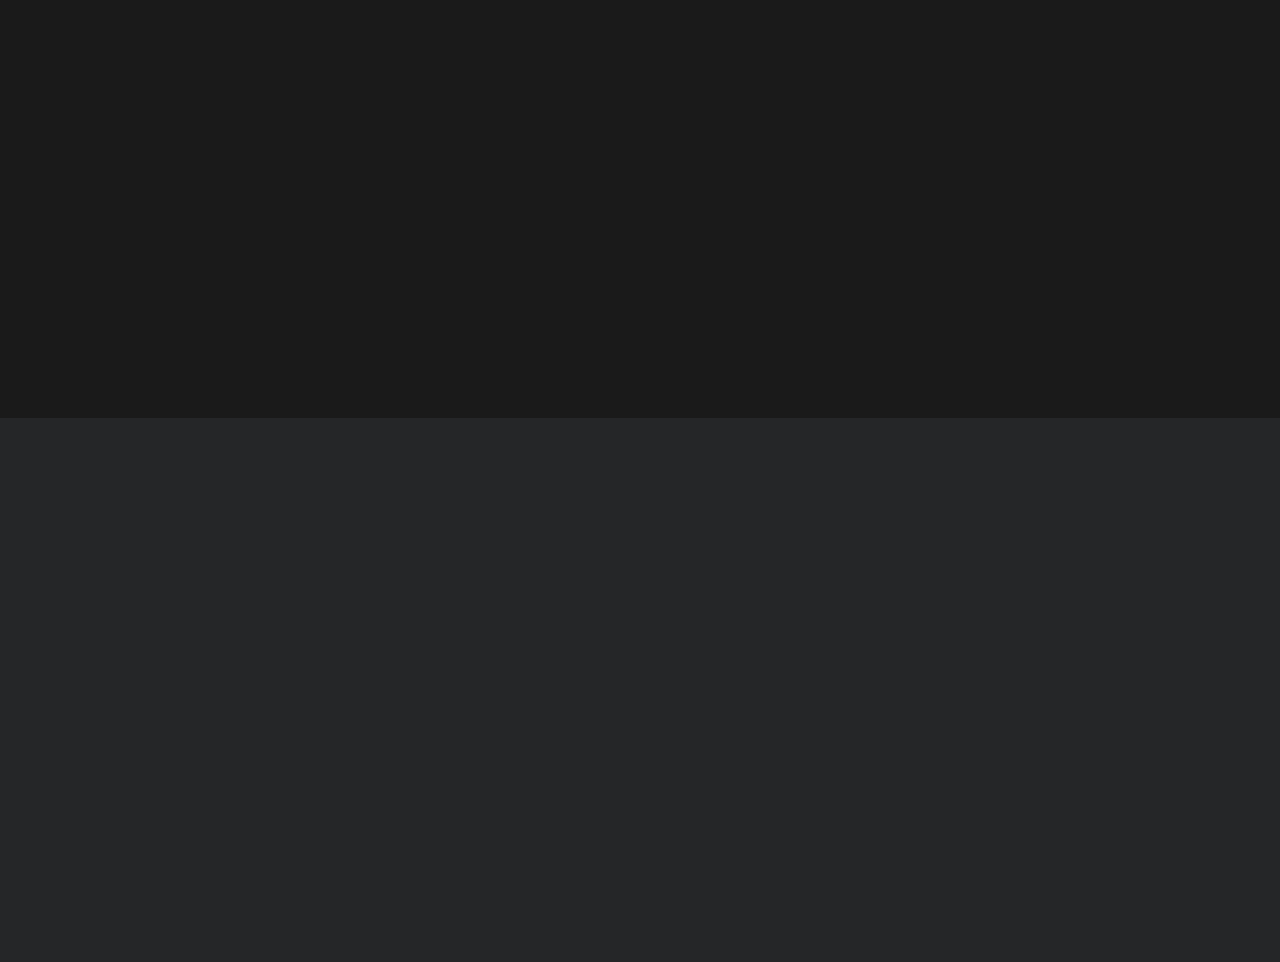
==== commit f6ec59fb: "Provided with the neccessary code to make the contact page functional" ====
--- a/about.html
+++ b/about.html
@@ -211,12 +211,12 @@
             
             <div class="button-container btn-con">
               <a>
-                  <button class="custom-btn btn-12 wow fadeInDown light mt_10">
+                  <button class="custom-btn btn-12 wow fadeInDown light mt_20">
                       LIRE LA SUITE
                   </button>
               </a>
               <a>
-                  <button style="margin-left: 25px;" class="custom-btn btn-12 wow fadeInDown light mt_10">
+                  <button style="margin-left: 25px;" class="custom-btn btn-12 wow fadeInDown light mt_20">
                       CONTACTEZ-NOUS
                   </button>
               </a>
@@ -287,7 +287,7 @@
             </div>
           </div>
           <a>
-            <button class="custom-btn btn-12 wow fadeInDown light mt_10">
+            <button class="custom-btn btn-12 wow fadeInDown light mt_20">
               DÉCOUVREZ NOS SERVICES
             </button>
           </a>
@@ -458,7 +458,7 @@
 
     <div id="contact" class="footer ptb_100">
       <div class="container">
-        <div class="row">
+        <div class="row" style="display: flex; justify-content: center;">
           <div class="col-md-3 mtb_40 text-left wow fadeInUp" data-wow-delay=".2s">
             <h4 style="color: #FFE200; font-weight: bold;" class="footer-title ptb_20 light uppr text-head">CONTACTEZ-NOUS</h4>
             <ul style="color: #FFE200;">
--- a/css/bootsnav.css
+++ b/css/bootsnav.css
@@ -50,7 +50,7 @@
     background-color: #252628;
     /* opacity: 0.9; */
     border: none;
-    /* border-bottom: solid 10px var(--main-color); */
+    box-shadow: 0 4px 8px rgba(0, 0, 0, 0.2);
     z-index: 9;
 }
 
--- a/css/style.css
+++ b/css/style.css
@@ -73,8 +73,8 @@
  color: #FFF;
 }
 ::selection {
-	background-color: #1A1A1A;
-	color: #FFF;
+	background-color: white;
+	color: black;
 }
 img {
 	height: auto;
--- a/css/phone-about.css
+++ b/css/phone-about.css
@@ -87,6 +87,16 @@
   
 
 
+
+
+
+
+  @media (min-width: 992px) {
+    .col-md-offset-3 {
+      margin-left: auto !important;
+      width: -webkit-fill-available !important;
+    }
+   }
 
 
 
@@ -195,6 +205,7 @@
 
     .row {
         padding-top: auto !important;
+        flex-direction: column;
         padding-bottom: auto !important;
     }
 
@@ -223,7 +234,7 @@
             order: 2; /* Ensure buttons appear below text */
             /* display: flex; */
             justify-content: center;
-            margin-top: 20px;
+            /* margin-top: 20px; */
 
     }
 
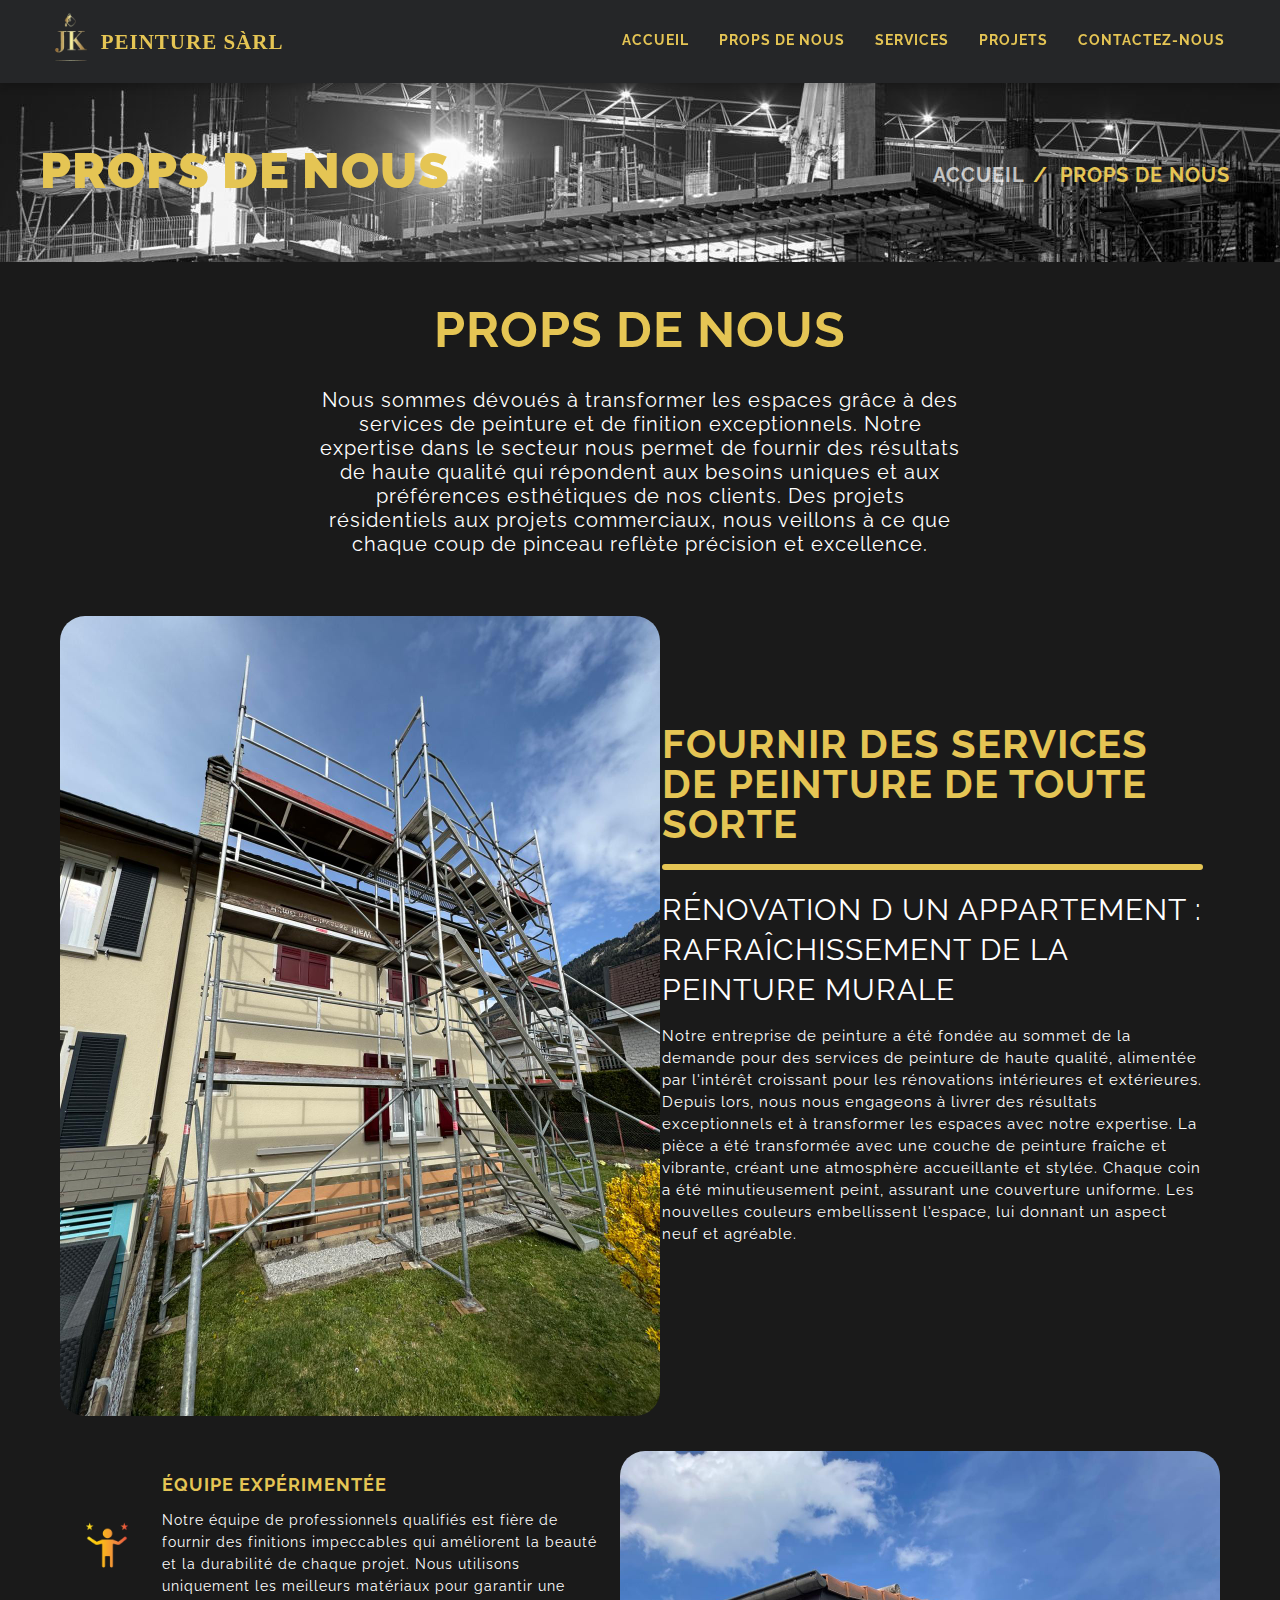
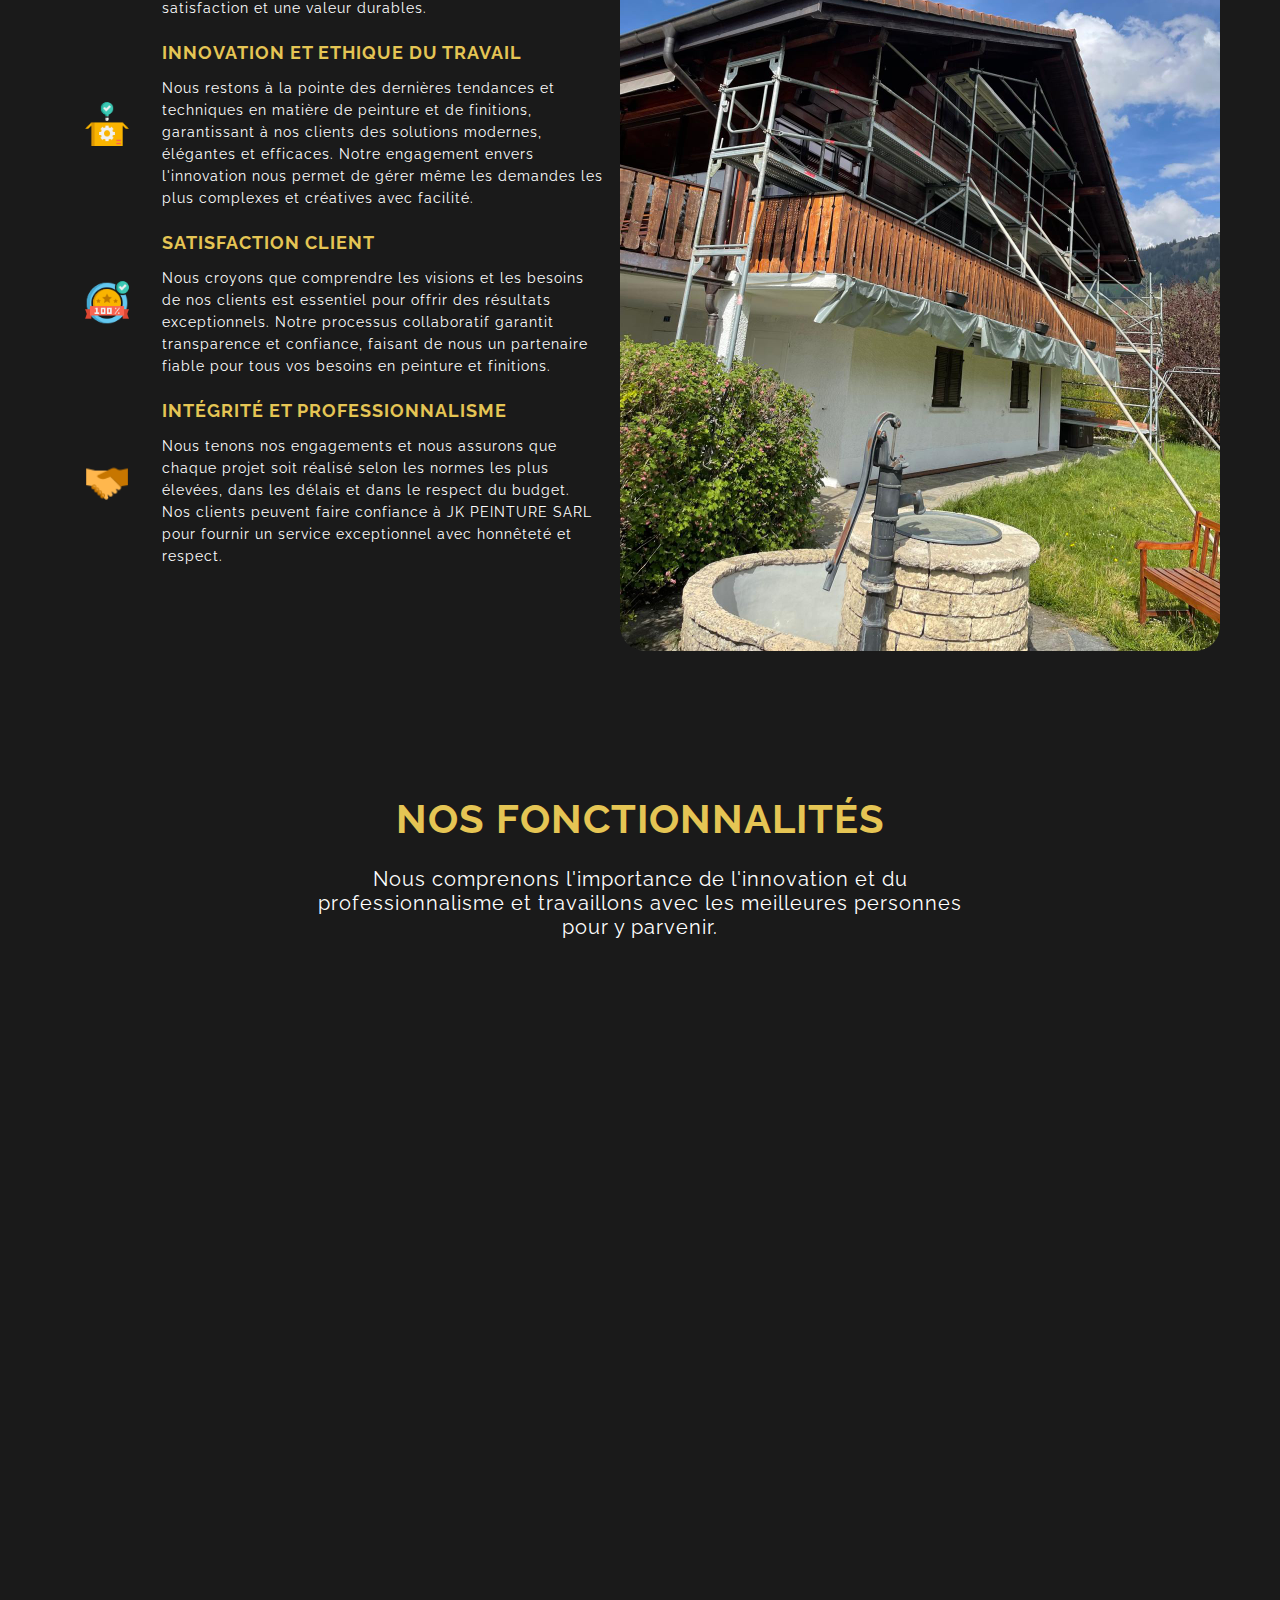
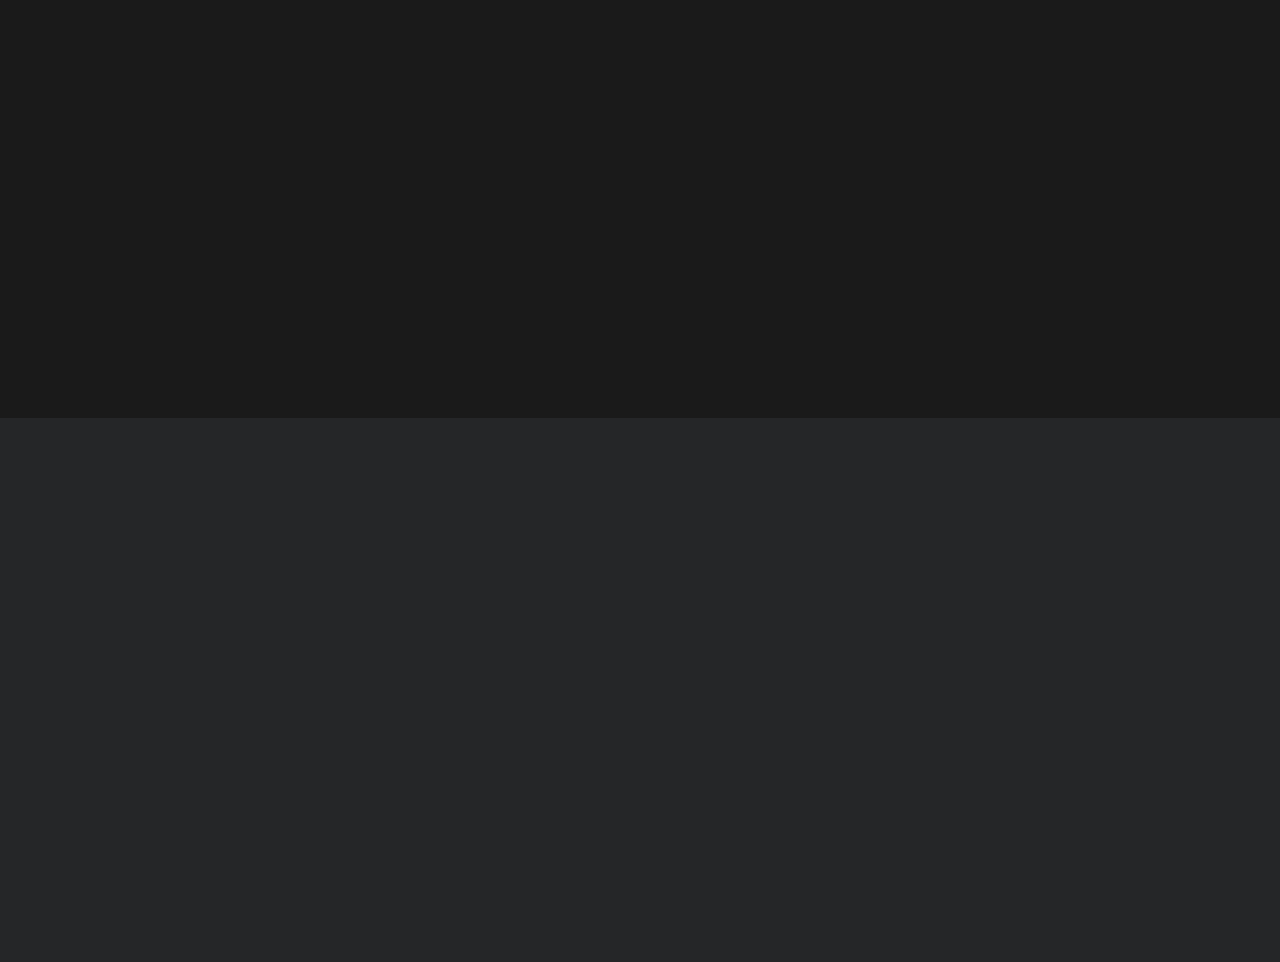
==== commit d9f29ca8: "Added some more changes in the design" ====
--- a/about.html
+++ b/about.html
@@ -102,7 +102,7 @@
               </div>
               
               <div class="navbar-brand-name-page">
-                <a style="color: #FFE200" href="index.html">PEINTURE SÀRL</a>
+                <a style="color: #e5c554" href="index.html">PEINTURE SÀRL</a>
               </div>
             </div>
           </div>
@@ -153,7 +153,7 @@
           <div style="width: 99.5%; height: 70px; "></div>
           <div class="tree-branch"></div>
         </div>
-        <h1 style="color: #FFE200;" class="mb_20">PROPS DE NOUS</h1>
+        <h1 style="color: #e5c554;" class="mb_20">PROPS DE NOUS</h1>
         <ul class="right">
           <li><a href="index.html">ACCUEIL</a></li>
           <li class="active">PROPS DE NOUS</li>
@@ -198,7 +198,7 @@
                   FOURNIR DES SERVICES
                   DE PEINTURE DE TOUTE SORTE
                 </p>
-                <hr style="border: 3px solid #FFE200; border-radius: 15px; margin: 20px 0;">
+                <hr style="border: 3px solid #e5c554; border-radius: 15px; margin: 20px 0;">
                 <p style="font-size: 3rem !important; line-height: 40px;" class="ttext-blk cardHeading">
                   RÉNOVATION D UN APPARTEMENT : RAFRAÎCHISSEMENT DE LA PEINTURE MURALE
                 </p>
@@ -308,7 +308,7 @@
         <div class="row">
           <div class="col-md-12">
             <div class="heading-part ">
-              <h2 style="color: #FFE200" class="main_title mb_20">NOS FONCTIONNALITÉS</h2>
+              <h2 style="color: #e5c554" class="main_title mb_20">NOS FONCTIONNALITÉS</h2>
               <p style="color: white; font-size: 2rem;" class="mb_50">Nous comprenons l'importance de l'innovation et du professionnalisme et travaillons avec les meilleures personnes pour y parvenir.</p> 
             </div>
           </div>
@@ -428,40 +428,12 @@
     </div>
 
 
-
-
-
-    <!-- <div class="responsive-container-block1 bigContainer1">
-      <div class="responsive-container-block1 Container1">
-        <p style="color: #FFE200 !important;" class="text-blk1 heading1">
-          N'HÉSITEZ PAS À NOUS CONTACTER
-        </p>
-        <p class="text-blk1 subHeading1">
-          N'hésitez pas à nous contacter via nos réseaux sociaux ou par e-mail pour toute question ou assistance. Nous sommes toujours là pour vous aider et garantir que votre expérience avec nous soit parfaite. Connectez-vous avec nous sur Facebook, Instagram, ou envoyez-nous un e-mail à tout moment. Votre satisfaction est notre priorité, et nous sommes impatients de vous entendre!
-        </p>
-        <div class="social-icons-container1">
-          <a class="social-icon1" href="https://www.facebook.com" target="_blank">
-            <img class="socialIcon1 image-block1" src="./image/facebook.png" alt="Facebook Icon">
-          </a>
-          <a class="social-icon1" href="https://www.instagram.com" target="_blank">
-            <img class="socialIcon1 image-block1" src="./image/mail.png" alt="Instagram Icon">
-          </a>
-          <a class="social-icon1" href="mailto:example@example.com">
-            <img class="socialIcon1 image-block1" src="./image/instagram.png" alt="Mail Icon">
-          </a>
-
-        </div>
-      </div>
-    </div> -->
-
-
-
     <div id="contact" class="footer ptb_100">
       <div class="container">
         <div class="row" style="display: flex; justify-content: center;">
           <div class="col-md-3 mtb_40 text-left wow fadeInUp" data-wow-delay=".2s">
-            <h4 style="color: #FFE200; font-weight: bold;" class="footer-title ptb_20 light uppr text-head">CONTACTEZ-NOUS</h4>
-            <ul style="color: #FFE200;">
+            <h4 style="color: #e5c554; font-weight: bold;" class="footer-title ptb_20 light uppr text-head">CONTACTEZ-NOUS</h4>
+            <ul style="color: #e5c554;">
               <li><i class="fa fa-map-marker-alt"></i> Grand-Rue 45, Vaulruz<br> Switzerland 1627</li>
               <li><i class="fa fa-phone"></i> 079/290 81 12</li>
               <li><i class="fa fa-envelope"></i> info@jkpeinture.ch</li>
@@ -481,14 +453,14 @@
             <div style="margin-top: 30px;" class="copyright-part mtb_10">@ 2025 All Rights Reserved JK PEINTURE SÀRL</div>
             <div class="social_icon">
               <ul>
-                <li><a href="#"><i class="fa fa-facebook"></i></a></li>
-                <li><a href="#"><i class="fa fa-instagram"></i></a></li>
+                <li><a href="#"><i class="fab fa-facebook"></i></a></li>
+                <li><a href="#"><i class="fab fa-instagram"></i></a></li>
               </ul>
             </div>
           </div>
           <div class="col-md-3 mtb_40 text-right wow fadeInUp" data-wow-delay=".6s">
-            <h4 style="color: #FFE200; font-weight: bold;" class="footer-title foot-h ptb_20 light uppr">TRAVAILLONS ENSEMBLE</h4>
-            <p style="color: #FFE200;">Contactez-nous par e-mail
+            <h4 style="color: #e5c554; font-weight: bold;" class="footer-title foot-h ptb_20 light uppr">TRAVAILLONS ENSEMBLE</h4>
+            <p style="color: #e5c554;">Contactez-nous par e-mail
               ou par téléphone</p>
             <div class="form-group light">
               <!-- <input placeholder="Enter Your Email Address" type="text"> -->
--- a/css/bootsnav.css
+++ b/css/bootsnav.css
@@ -695,7 +695,7 @@
     nav.navbar.bootsnav.navbar-transparent.white .attr-nav > ul > li > a,
     nav.navbar.bootsnav.navbar-transparent.white ul.nav > li > a,
     nav.navbar.bootsnav.no-background.white ul.nav > li > a{
-        color: #FFE200;
+        color: #e5c554;
         font-weight: bold;
     }
     
--- a/css/style.css
+++ b/css/style.css
@@ -40,7 +40,7 @@
 /* =====  GENERAL STYLE =====*/
 :root {
 	/* --main-color: var(--main-color) */
-	--main-color: #FFE200;
+	--main-color: #e5c554;
 }
 
 body, html {
@@ -207,7 +207,7 @@
 }
 a, a:focus, a:active, a:link, img {
 	outline: none;
-	/* color: #FFE200; */
+	/* color: #e5c554; */
 	text-decoration: none;
 }
 .team-p {
@@ -536,7 +536,7 @@
   font-weight: 600;
   border: none;
   border-radius: 10px;
-  background-color: #FFE200;
+  background-color: #e5c554;
   outline: none !important;
   cursor: pointer;
   transition: all 0.3s ease;
@@ -1447,11 +1447,11 @@
 	color: var(--main-color);
 }
 .breadcrumb li.active {
-	color: #FFE200;
+	color: #e5c554;
 	font-weight: bold;
 }
 .breadcrumb h1 {
-	color: #FFE200;
+	color: #e5c554;
 	font-size: 50px;
 	font-weight: 900;
   float: left;
@@ -1498,7 +1498,7 @@
     margin: 0 auto;
 }
 .main_title {
-	color: #FFE200;
+	color: #e5c554;
 	padding-bottom: 10px;
 	display: inline-block;
 	font-weight: bold;
@@ -1525,7 +1525,7 @@
 	padding: 5px 15px;
 }
 .tab-bar ul li.active a, .tab-bar ul li:hover a {
-	color: #FFE200;
+	color: #e5c554;
 	font-weight: bold;
 }
 .isotope {
@@ -1772,19 +1772,19 @@
 }
 .projectFactsWrap .item:nth-child(1){
   background: #252628;
-  border: 1px solid #FFE200;
+  border: 1px solid #e5c554;
 }
 .projectFactsWrap .item:nth-child(2){
   background: #252628;
-  border: 1px solid #FFE200;
+  border: 1px solid #e5c554;
 }
 .projectFactsWrap .item:nth-child(3){
   background: #252628;
-  border: 1px solid #FFE200;
+  border: 1px solid #e5c554;
 }
 .projectFactsWrap .item:nth-child(4){
   background: #252628;
-  border: 1px solid #FFE200;
+  border: 1px solid #e5c554;
 }
 .projectFactsWrap .item p.number{
   font-size: 40px;
@@ -1803,7 +1803,7 @@
 .projectFactsWrap .item span{
   width: 60px;
   background: rgba(255, 255, 255, 0.8);
-  border: 2px solid #FFE200;
+  border: 2px solid #e5c554;
   display: block;
   margin: 0 auto;
 }
--- a/css/phone-about.css
+++ b/css/phone-about.css
@@ -67,7 +67,7 @@
       }
 
       li.active a {
-        color: #FFE200 !important;
+        color: #e5c554 !important;
       }
     
       ul a {
--- a/css/about.css
+++ b/css/about.css
@@ -165,14 +165,14 @@
 
 
   .text-bold.mtb_20 {
-    color: #FFE200;
+    color: #e5c554;
   }
 
 
   .text-blk.cardHeading {
     font-size: 18px;
     line-height: 28px;
-    color: #FFE200;
+    color: #e5c554;
     font-weight: 700;
     margin-top: 0px;
     margin-right: 0px;
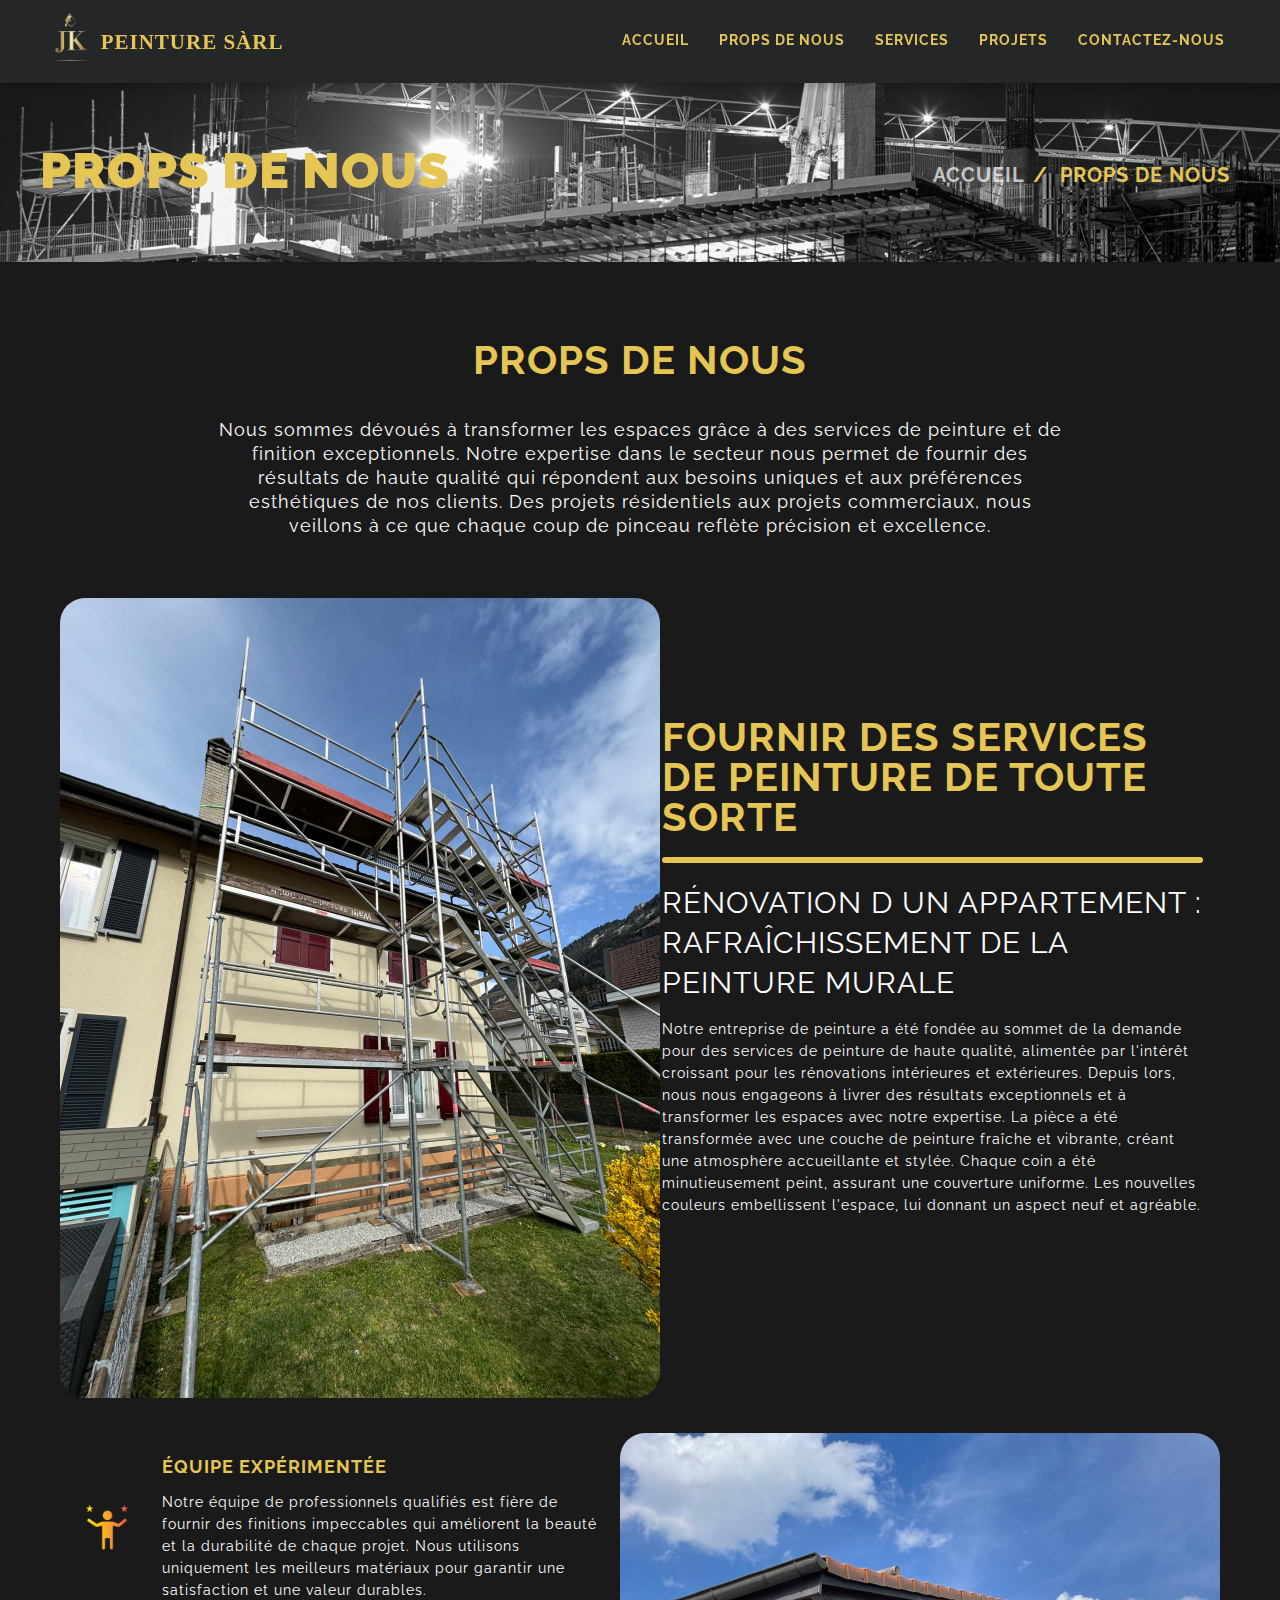
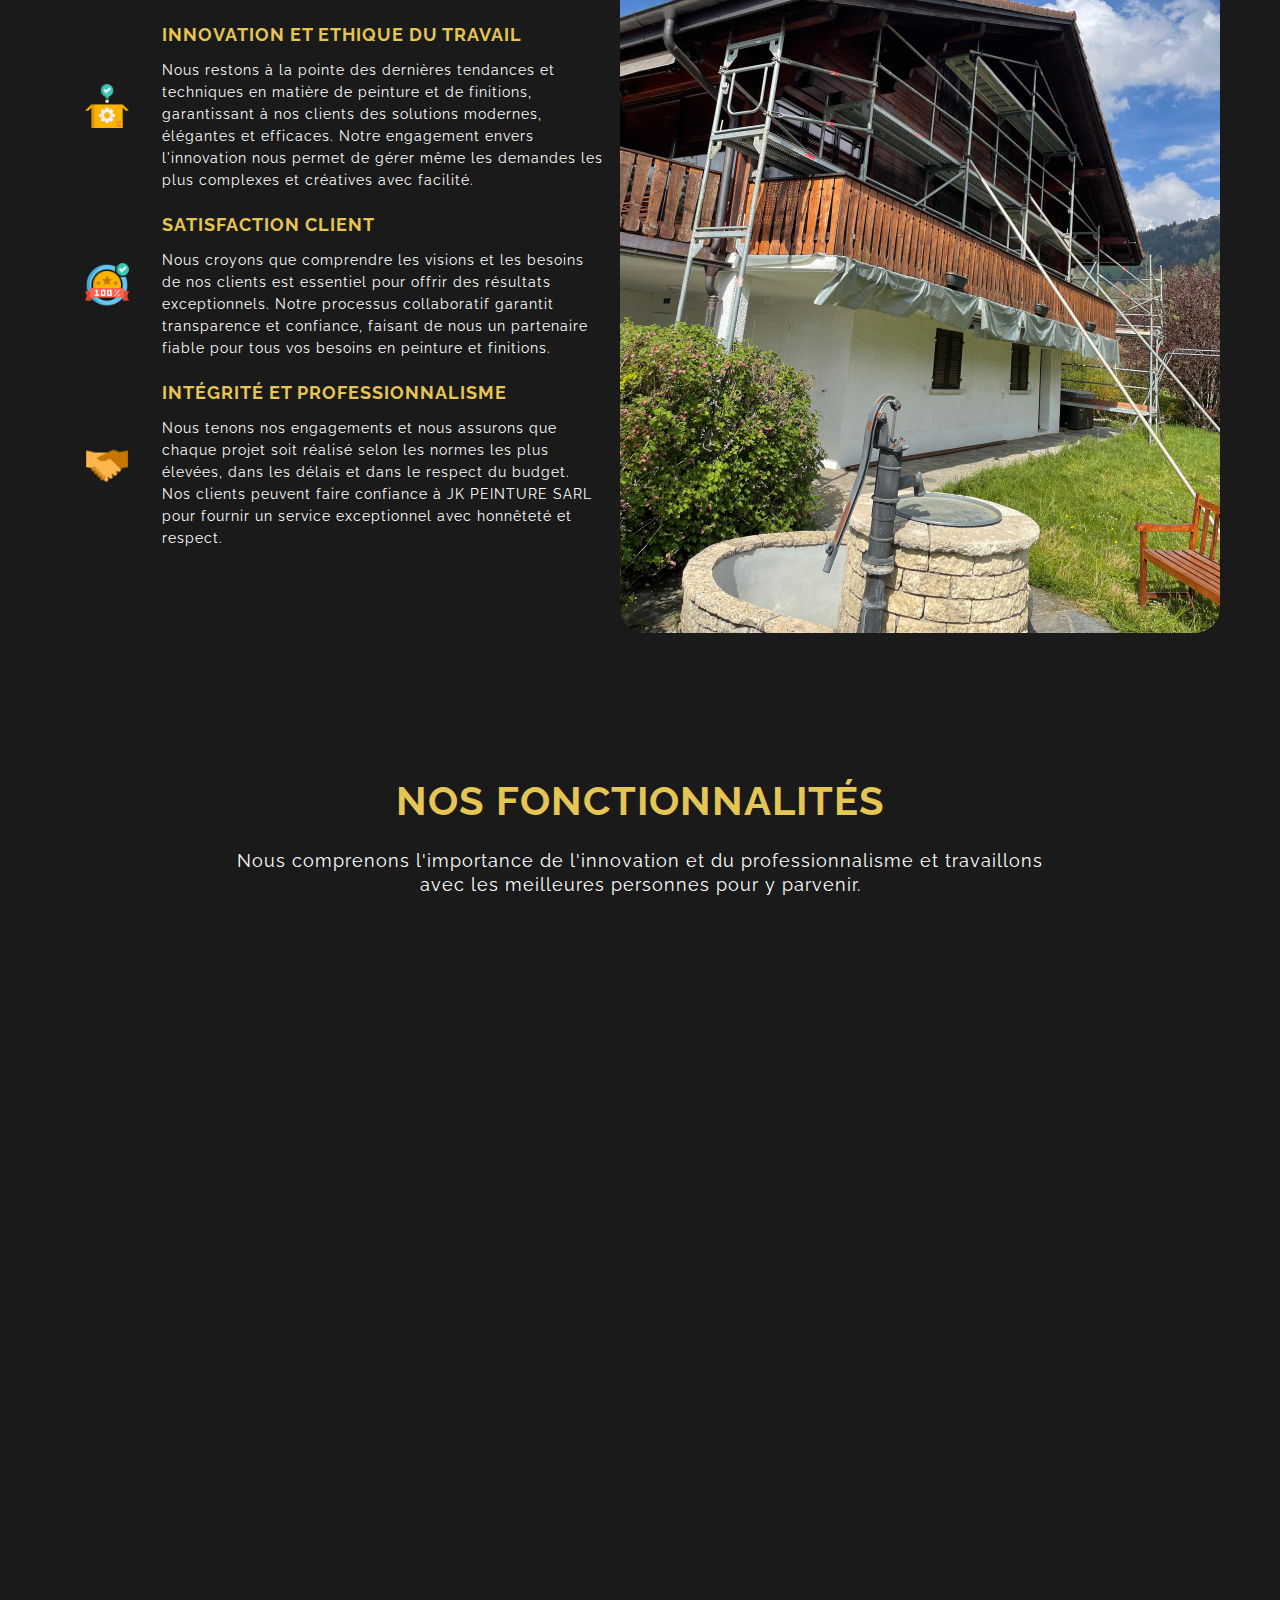
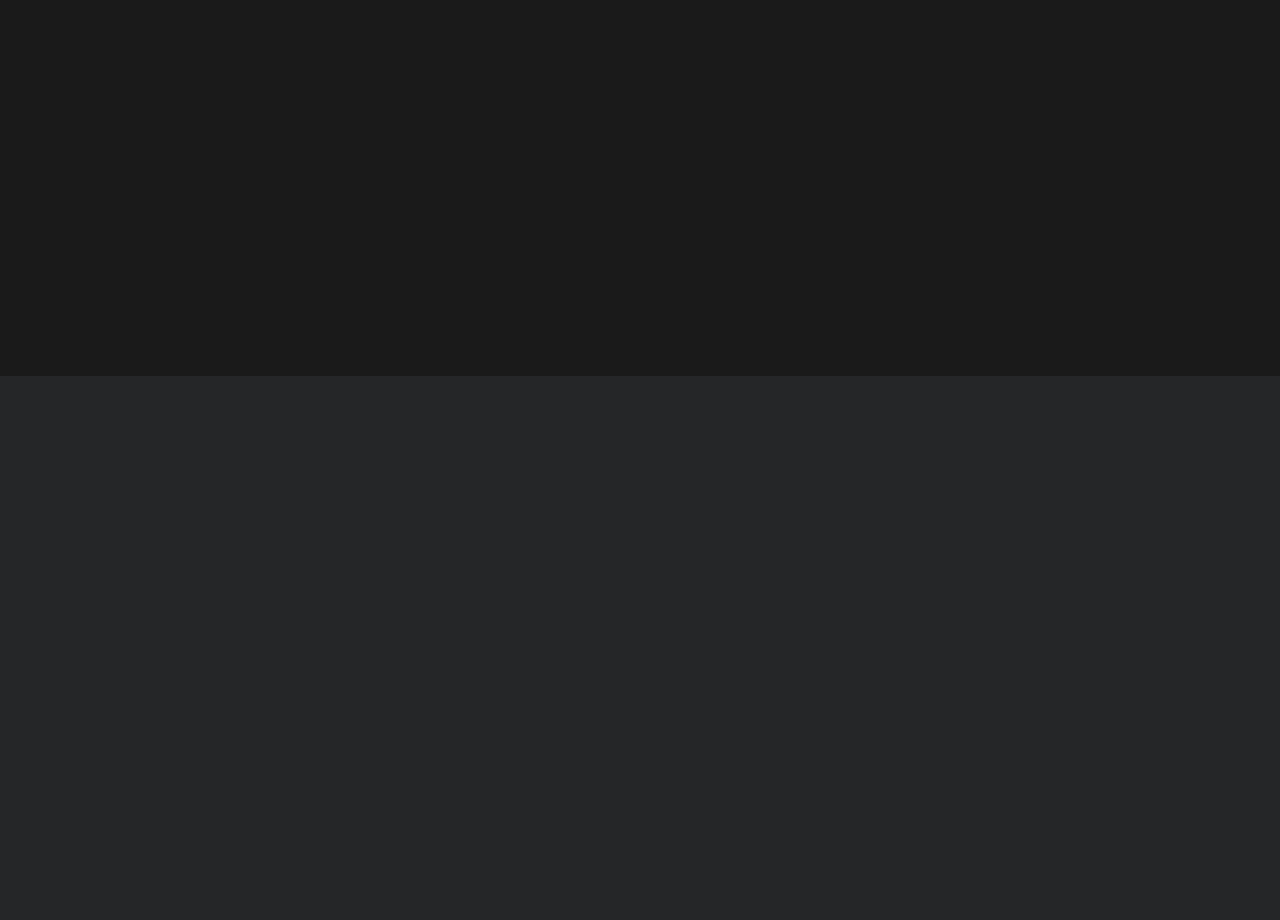
==== commit 3fe1c0c6: "Added the final changes to the project" ====
--- a/about.html
+++ b/about.html
@@ -172,10 +172,10 @@
             justify-content: center;
             align-items: center;" class="col-md-6 mb_50 col-md-offset-3 text-center">
           <div class="heading-part ">
-            <h2 style="font-weight: bold; font-size: 5rem;" class="main_title mb_30">PROPS DE NOUS</h2>
+            <h2 style="font-weight: bold; font-size: 4rem;" class="main_title mb_30">PROPS DE NOUS</h2>
             <p
             class="p-style"
-            style="font-size: 2rem;"
+            style="font-size: 1.8rem;"
             >Nous sommes dévoués à transformer les espaces grâce à des services de peinture et de finition exceptionnels. Notre expertise dans le secteur nous permet de fournir des résultats de haute qualité qui répondent aux besoins uniques et aux préférences esthétiques de nos clients. Des projets résidentiels aux projets commerciaux, nous veillons à ce que chaque coup de pinceau reflète précision et excellence.</p>
           </div>
         </div>
@@ -203,21 +203,21 @@
                   RÉNOVATION D UN APPARTEMENT : RAFRAÎCHISSEMENT DE LA PEINTURE MURALE
                 </p>
     
-                <p style="margin-top: 15px; font-size: 1.5rem;" class="text-blk cardSubHeading">
+                <p style="margin-top: 15px; font-size: 1.4rem;" class="text-blk cardSubHeading">
                   Notre entreprise de peinture a été fondée au sommet de la demande pour des services de peinture de haute qualité, alimentée par l'intérêt croissant pour les rénovations intérieures et extérieures. Depuis lors, nous nous engageons à livrer des résultats exceptionnels et à transformer les espaces avec notre expertise. La pièce a été transformée avec une couche de peinture fraîche et vibrante, créant une atmosphère accueillante et stylée. Chaque coin a été minutieusement peint, assurant une couverture uniforme. Les nouvelles couleurs embellissent l'espace, lui donnant un aspect neuf et agréable.
                 </p>
               </div>
             </div>
             
             <div class="button-container btn-con">
-              <a>
+              <a href="./blog_2col_grid.html">
                   <button class="custom-btn btn-12 wow fadeInDown light mt_20">
-                      LIRE LA SUITE
+                      PROJETS
                   </button>
               </a>
-              <a>
+              <a href="./contact.html">
                   <button style="margin-left: 25px;" class="custom-btn btn-12 wow fadeInDown light mt_20">
-                      CONTACTEZ-NOUS
+                      CONTACT
                   </button>
               </a>
           </div>
@@ -286,7 +286,7 @@
               </p>
             </div>
           </div>
-          <a>
+          <a href="./services.html">
             <button class="custom-btn btn-12 wow fadeInDown light mt_20">
               DÉCOUVREZ NOS SERVICES
             </button>
@@ -309,7 +309,7 @@
           <div class="col-md-12">
             <div class="heading-part ">
               <h2 style="color: #e5c554" class="main_title mb_20">NOS FONCTIONNALITÉS</h2>
-              <p style="color: white; font-size: 2rem;" class="mb_50">Nous comprenons l'importance de l'innovation et du professionnalisme et travaillons avec les meilleures personnes pour y parvenir.</p> 
+              <p style="color: white; font-size: 1.8rem;" class="mb_50">Nous comprenons l'importance de l'innovation et du professionnalisme et travaillons avec les meilleures personnes pour y parvenir.</p> 
             </div>
           </div>
         </div>
@@ -454,7 +454,7 @@
             <div class="social_icon">
               <ul>
                 <li><a href="#"><i class="fab fa-facebook"></i></a></li>
-                <li><a href="#"><i class="fab fa-instagram"></i></a></li>
+                <li><a href="https://www.instagram.com/jkpeinture_/"><i class="fab fa-instagram"></i></a></li>
               </ul>
             </div>
           </div>
@@ -465,7 +465,10 @@
             <div class="form-group light">
               <!-- <input placeholder="Enter Your Email Address" type="text"> -->
               <br>
-              <button class="custom-btn btn-12 light mt_10">CONTACTEZ-NOUS</button>
+              <a href="./contact.html">
+                <button class="custom-btn btn-12 light mt_10">CONTACTEZ-NOUS</button>
+
+              </a>
             </div>
           </div>
         </div>
--- a/css/style.css
+++ b/css/style.css
@@ -1186,7 +1186,7 @@
 	top: -26px;
 }
 .progress .progress-value {
-	font-size: 15px;
+	font-size: 1.4rem;
 	font-weight: bold;
 	color: #000;
 	position: absolute;
@@ -1494,7 +1494,7 @@
 
 /* ===== Portfolio css ===== */
 .heading-part{
-	max-width: 650px;
+	max-width: 850px;
     margin: 0 auto;
 }
 .main_title {
@@ -1838,6 +1838,7 @@
 	.projectFactsWrap .item:last-child {
 	height: auto;
   }
+  
 }
 /* =====  End Project counter css  ===== */
 
--- a/css/phone-about.css
+++ b/css/phone-about.css
@@ -134,7 +134,7 @@
 
     /* Adjust the button */
     .custom-btn {
-        font-size: 1.5rem; /* Increase font size slightly */
+        font-size: 1.4rem; /* Increase font size slightly */
         padding: 12px 20px; /* Adjust button padding */
         margin-top: 15px; /* Add space above the button */
         width: 80%; /* Make the button width 80% of the container */
@@ -142,7 +142,7 @@
 
     /* Adjust the header text */
     .header1-text {
-        font-size: 2rem; /* Reduce font size for better fit */
+        font-size: 1.8rem; /* Reduce font size for better fit */
         text-align: center; /* Center the text */
         padding: 10px; /* Add space below the text */
     }
@@ -185,7 +185,7 @@
 
     /* Adjust heading size and line height for smaller screens */
     .cardHeading {
-        font-size: 2rem;
+        font-size: 1.8rem;
         line-height: 1.2;
     }
 
@@ -293,7 +293,7 @@
       color: #000; /* Set the text color */
       border: none;
       padding: 10px 15px;
-      font-size: 1.5rem;
+      font-size: 1.4rem;
     }
   
     /* Make grid container and grid items responsive */
@@ -385,7 +385,7 @@
 
 
     .p-style {
-        font-size: 1.5rem !important;
+        font-size: 1.4rem !important;
     }
   
     .item {
@@ -449,7 +449,7 @@
   
     /* Adjust titles and details */
     .team-title {
-      font-size: 2rem;
+      font-size: 1.8rem;
       margin-bottom: 10px;
     }
   
--- a/css/about.css
+++ b/css/about.css
@@ -37,7 +37,7 @@
     padding-right: 50px;
     padding-bottom: 0px;
     padding-left: 50px;
-    margin-top: 50px;
+    margin-top: 80px;
     margin-right: 0px;
     margin-bottom: 50px;
     margin-left: 0px;
@@ -317,6 +317,21 @@
 
 
 
+
+    .cardImg {
+      width: 80px !important;
+      height: 80px !important;
+    }
+
+    .cardImgContainer {
+      margin-right: 0px !important;
+    }
+
+    .responsive-container-block.bigContainer {
+      margin-top: 0px !important;
+    }
+
+
     .main_title {
       font-size: 3rem !important;
     }
@@ -541,7 +556,7 @@
       margin-right: 0px;
       margin-bottom: 0px;
       margin-left: 0px;
-      font-size: 15px;
+      font-size: 1.4rem;
     }
   
     .blueDots {
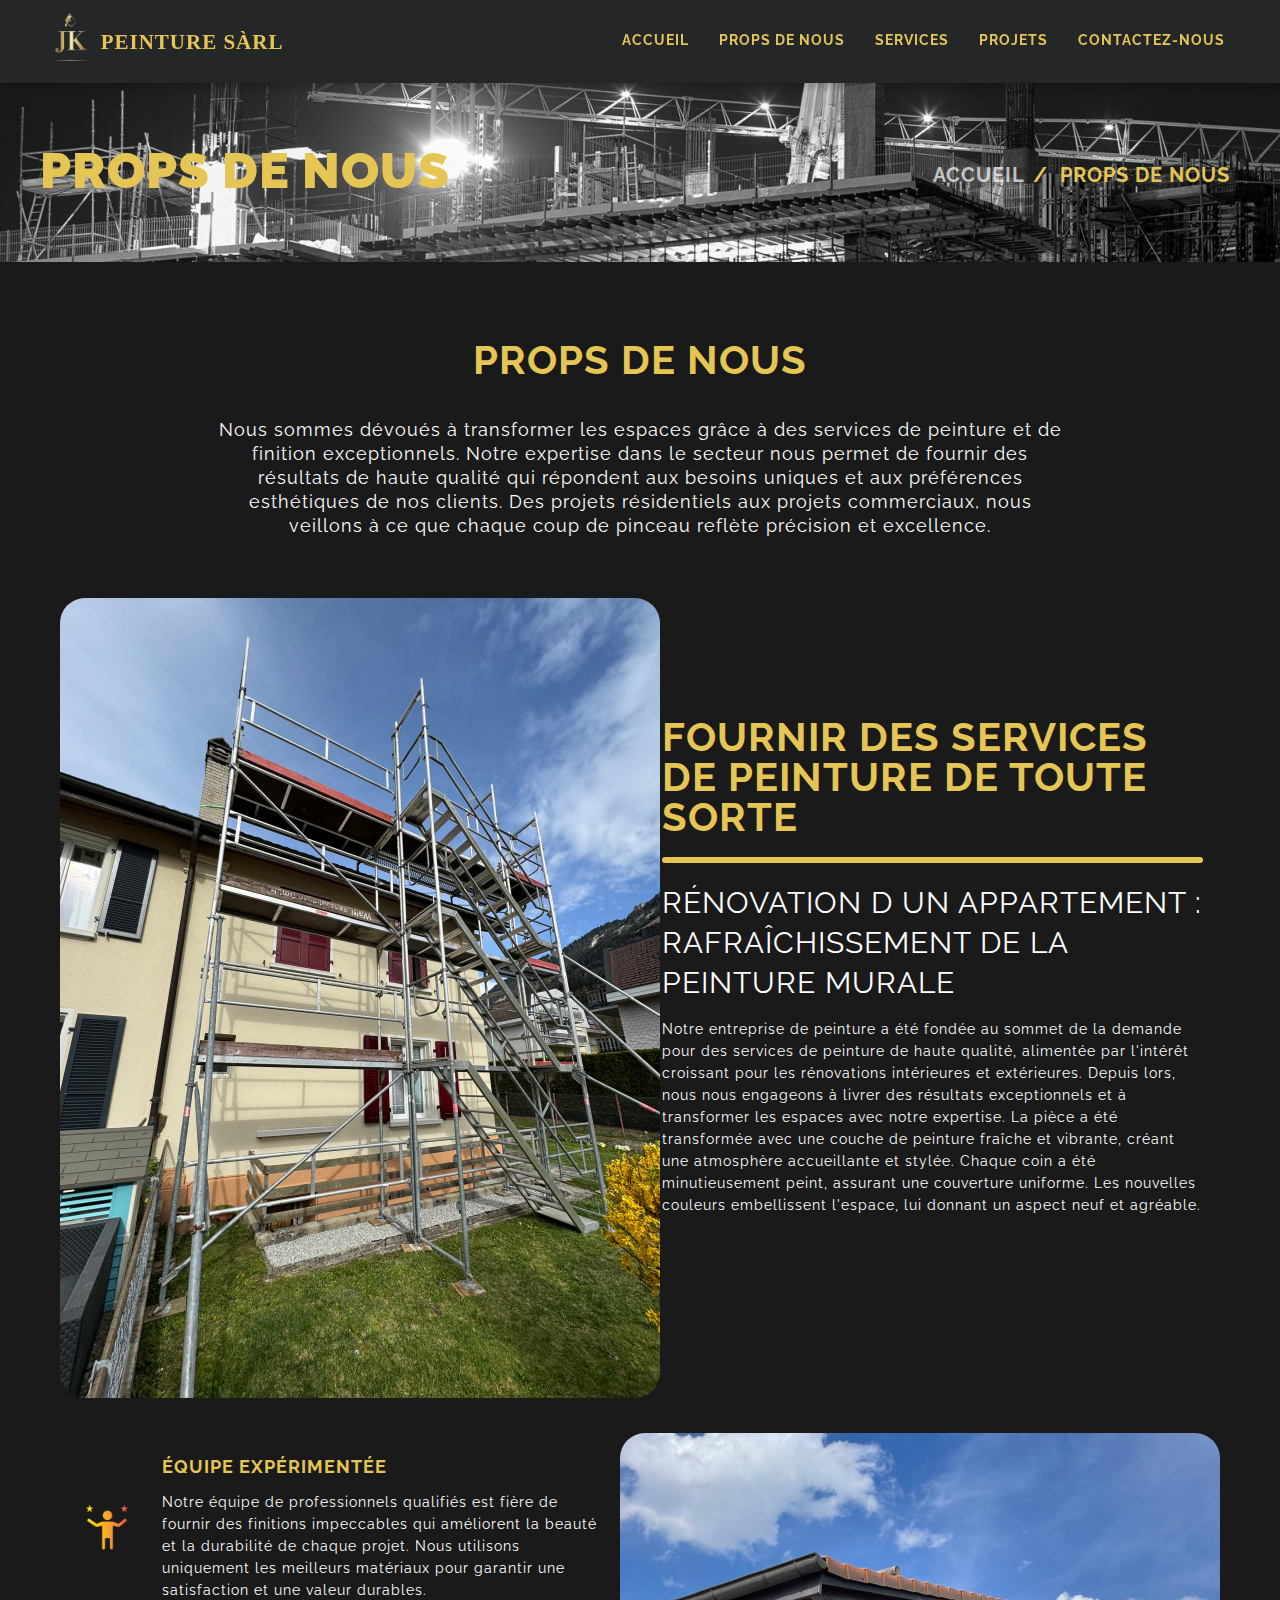
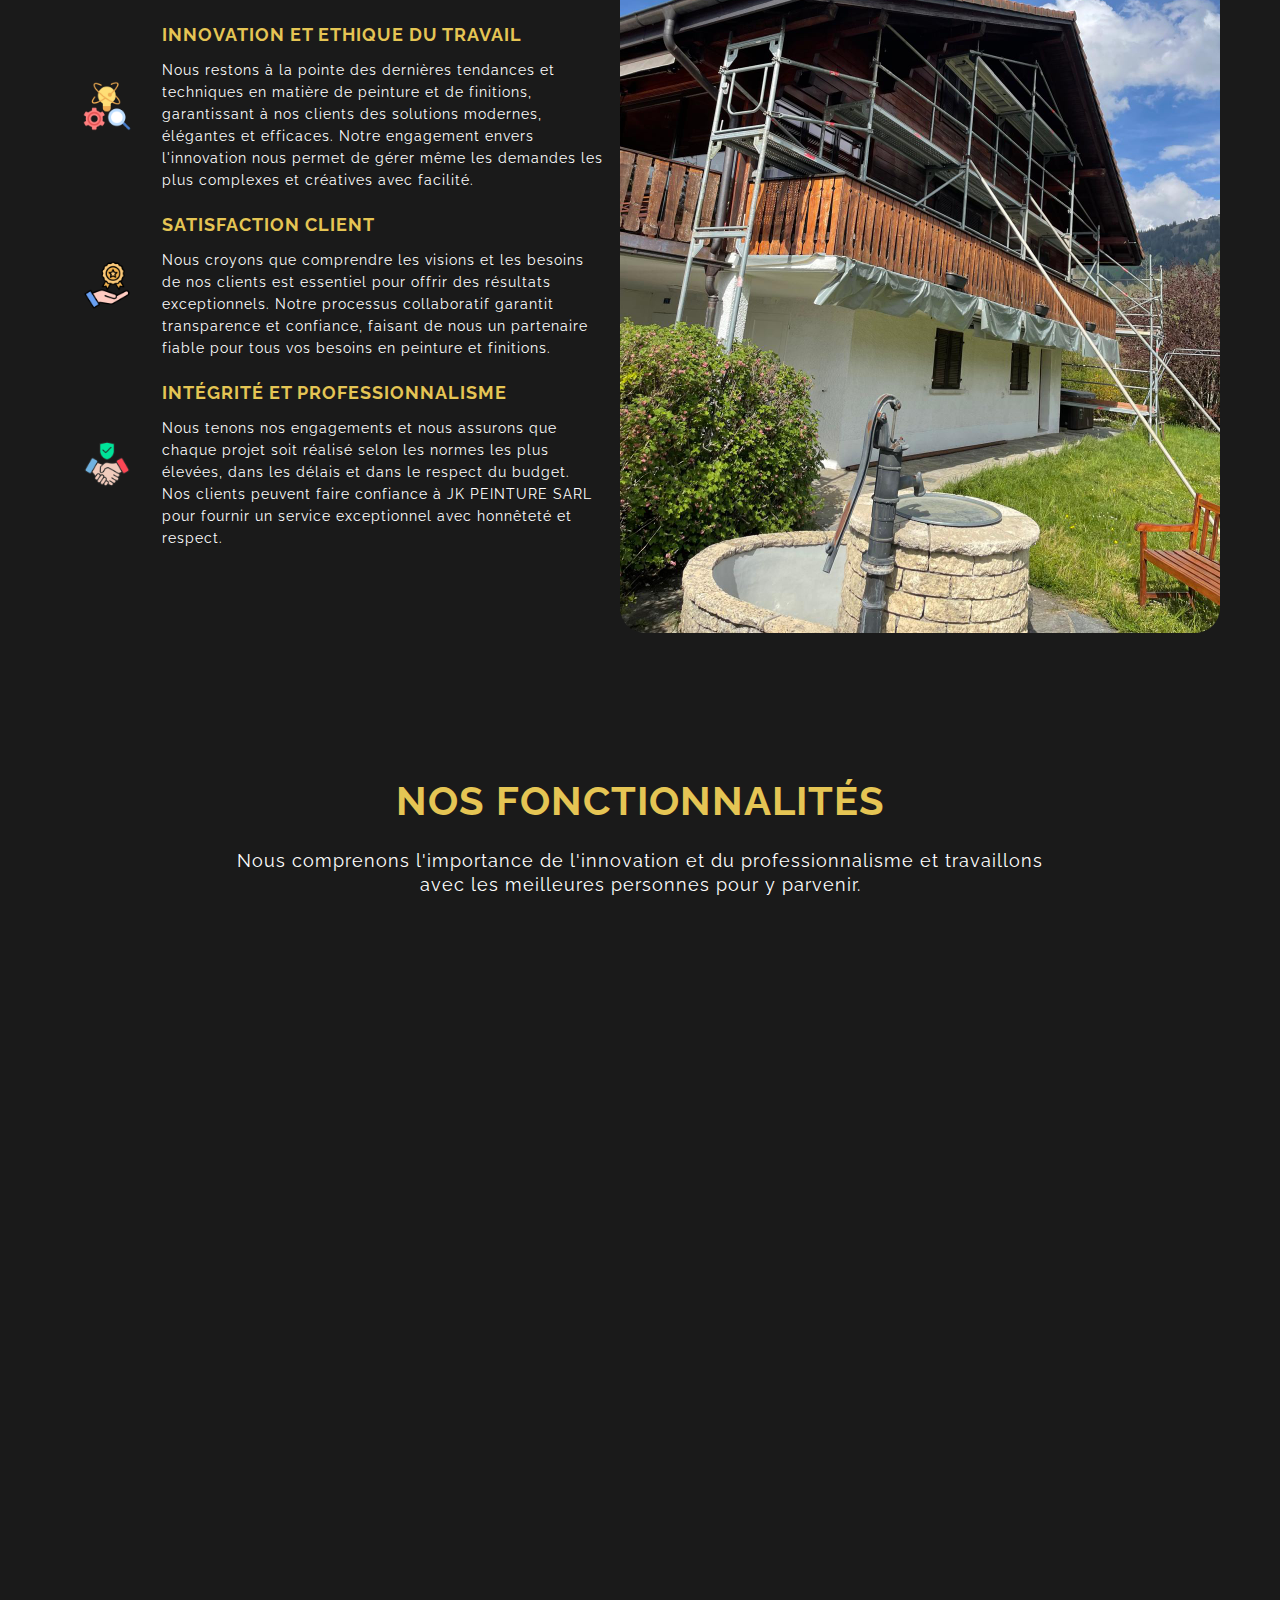
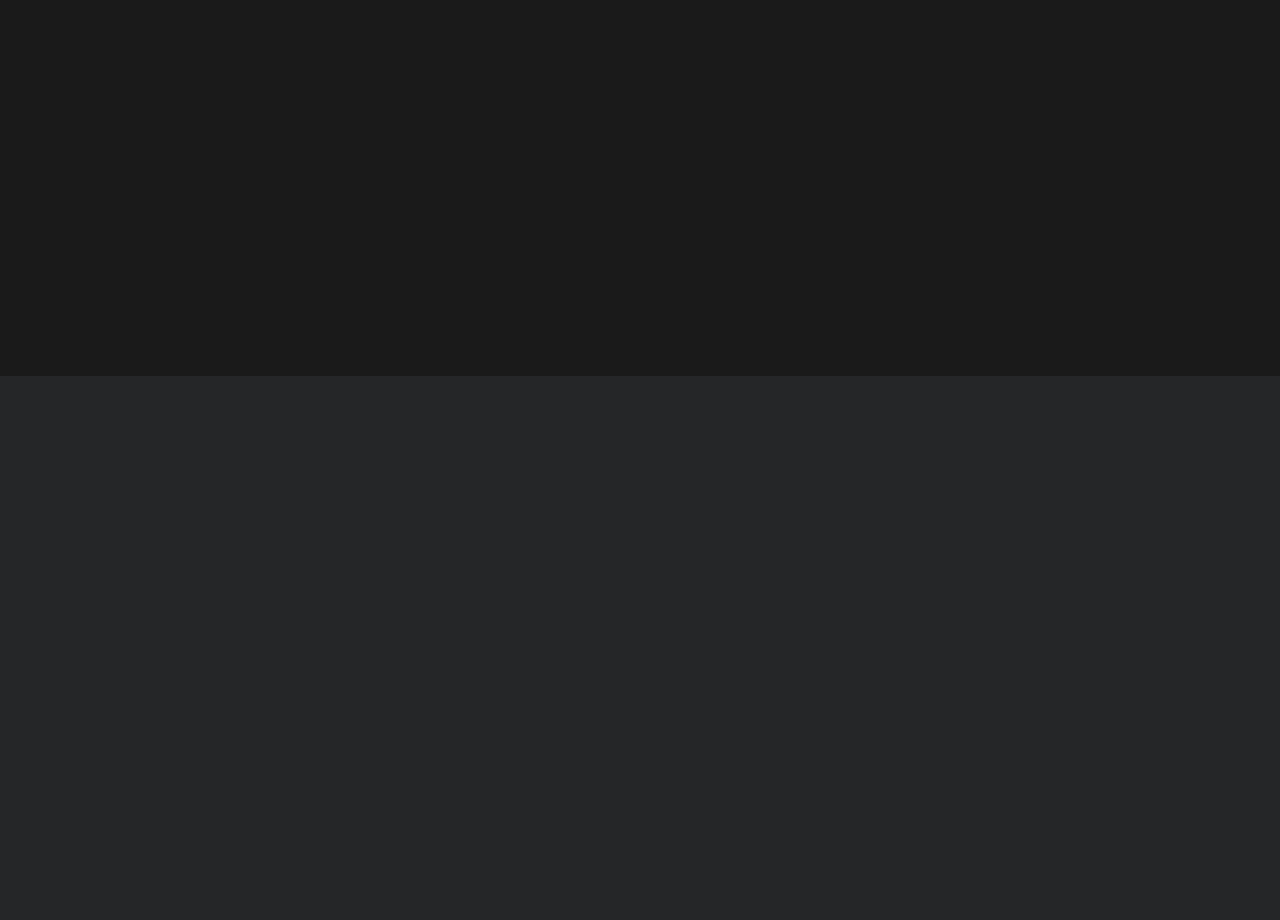
==== commit 669bf8c4: "Finished everything in the responsive design" ====
--- a/about.html
+++ b/about.html
@@ -315,7 +315,7 @@
         </div>
         <!-- Services  -->
         <div class="services row">
-          <div class="service-row col-md-4 col-xs-6 mb_50">
+          <div class="service-row col-md-4 col-xs-6 mb_50 mb_51">
             <div class="service wow fadeInDown" data-wow-delay=".2s">
               <div class="icon-top"><img src="image/profesionalTeam.png" alt="#"></div>
               <h4 class="text-bold mtb_20">ÉQUIPE PROFESSIONNELLE</h4>
@@ -324,7 +324,7 @@
                 de haute qualité.</p>
             </div>
           </div>
-          <div class="service-row col-md-4 col-xs-6 mb_50">
+          <div class="service-row col-md-4 col-xs-6 mb_50 mb_51">
             <div class="service wow fadeInDown" data-wow-delay=".2s">
               <div class="icon-top"><img src="image/phone.png" alt="#"></div>
               <h4 class="text-bold mtb_20">SUPPORT</h4>
@@ -334,7 +334,7 @@
                 envoyer un e-mail.</p>
             </div>
           </div>
-          <div class="service-row col-md-4 col-xs-6 mb_50">
+          <div class="service-row col-md-4 col-xs-6 mb_50 mb_51">
             <div class="service wow fadeInDown" data-wow-delay=".2s">
               <div class="icon-top"><img src="image/prices.png" alt="#"></div>
               <h4 class="text-bold mtb_20">PRIX ABORDABLE</h4>
@@ -345,7 +345,7 @@
                 tout à un prix compétitif.</p>
             </div>
           </div>
-          <div class="service-row col-md-4 col-xs-6 mb_50">
+          <div class="service-row col-md-4 col-xs-6 mb_50 mb_51">
             <div class="service wow fadeInUp" data-wow-delay=".3s">
               <div class="icon-top"><img src="image/facade.png" alt="#"></div>
               <h4 class="text-bold mtb_20">ÉQUIPEMENT</h4>
@@ -355,7 +355,7 @@
                 optimale.</p>
             </div>
           </div>
-          <div class="service-row col-md-4 col-xs-6 mb_50">
+          <div class="service-row col-md-4 col-xs-6 mb_50 mb_51">
             <div class="service wow fadeInUp" data-wow-delay=".3s">
               <div class="icon-top"><img src="image/building.png" alt="#"></div>
               <h4 class="text-bold mtb_20">BÂTIMENTS</h4>
@@ -364,7 +364,7 @@
                 bâtiments.</p>
             </div>
           </div>
-          <div class="service-row col-md-4 col-xs-6 mb_50">
+          <div class="service-row col-md-4 col-xs-6 mb_50 mb_51">
             <div class="service wow fadeInUp" data-wow-delay=".3s">
               <div class="icon-top"><img src="image/engnineer.png" alt="#"></div>
               <h4 class="text-bold mtb_20">INGÉNIEUR DE PROJET</h4>
@@ -400,25 +400,25 @@
 
 
           <div class="item wow animated" data-number="4" style="visibility: visible;">
-            <img width="15%" src="image/xp.png" alt="Experience">
+            <img class="w-img" width="15%" src="image/xp.png" alt="Experience">
             <p id="number1" class="number">4+</p>
             <span></span>
             <p>ANNÉES SUR LE MARCHÉ</p>
         </div>
           <div class="item wow animated" data-number="14" style="visibility: visible;">
-              <img width="15%" src="image/places.png" alt="Places">
+              <img class="w-img" width="15%" src="image/places.png" alt="Places">
               <p id="number2" class="number">14+</p>
               <span></span>
               <p>DIFFÉRENTS ENDROITS</p>
           </div>
           <div class="item wow animated" data-number="20" style="visibility: visible;">
-              <img width="15%" src="image/emp.png" alt="Employee">
+              <img class="w-img" width="15%" src="image/emp.png" alt="Employee">
               <p id="number3" class="number">20+</p>
               <span></span>
               <p>EMPLOYÉS</p>
           </div>
           <div class="item wow animated" data-number="12" style="visibility: visible;">
-              <img width="15%" src="image/services.png" alt="Services">
+              <img class="w-img" width="15%" src="image/services.png" alt="Services">
               <p id="number4" class="number">12+</p>
               <span></span>
               <p>DIFFÉRENTS TYPES DE
--- a/css/phone-about.css
+++ b/css/phone-about.css
@@ -169,6 +169,15 @@
         font-size: 3rem !important;
     }
 
+    .mb_51 {
+      margin-bottom: 0 !important;
+    }
+
+    .w-img {
+      width: 60px;
+      height: auto;
+    }
+
     /* Ensure the text block takes full width and aligns text in the center */
     .textSide {
         order: 3;
@@ -191,7 +200,7 @@
 
     /* Adjust subheading size for better readability */
     .cardSubHeading {
-        font-size: 1rem;
+        font-size: 1.4rem;
         line-height: 1.5;
     }
 
